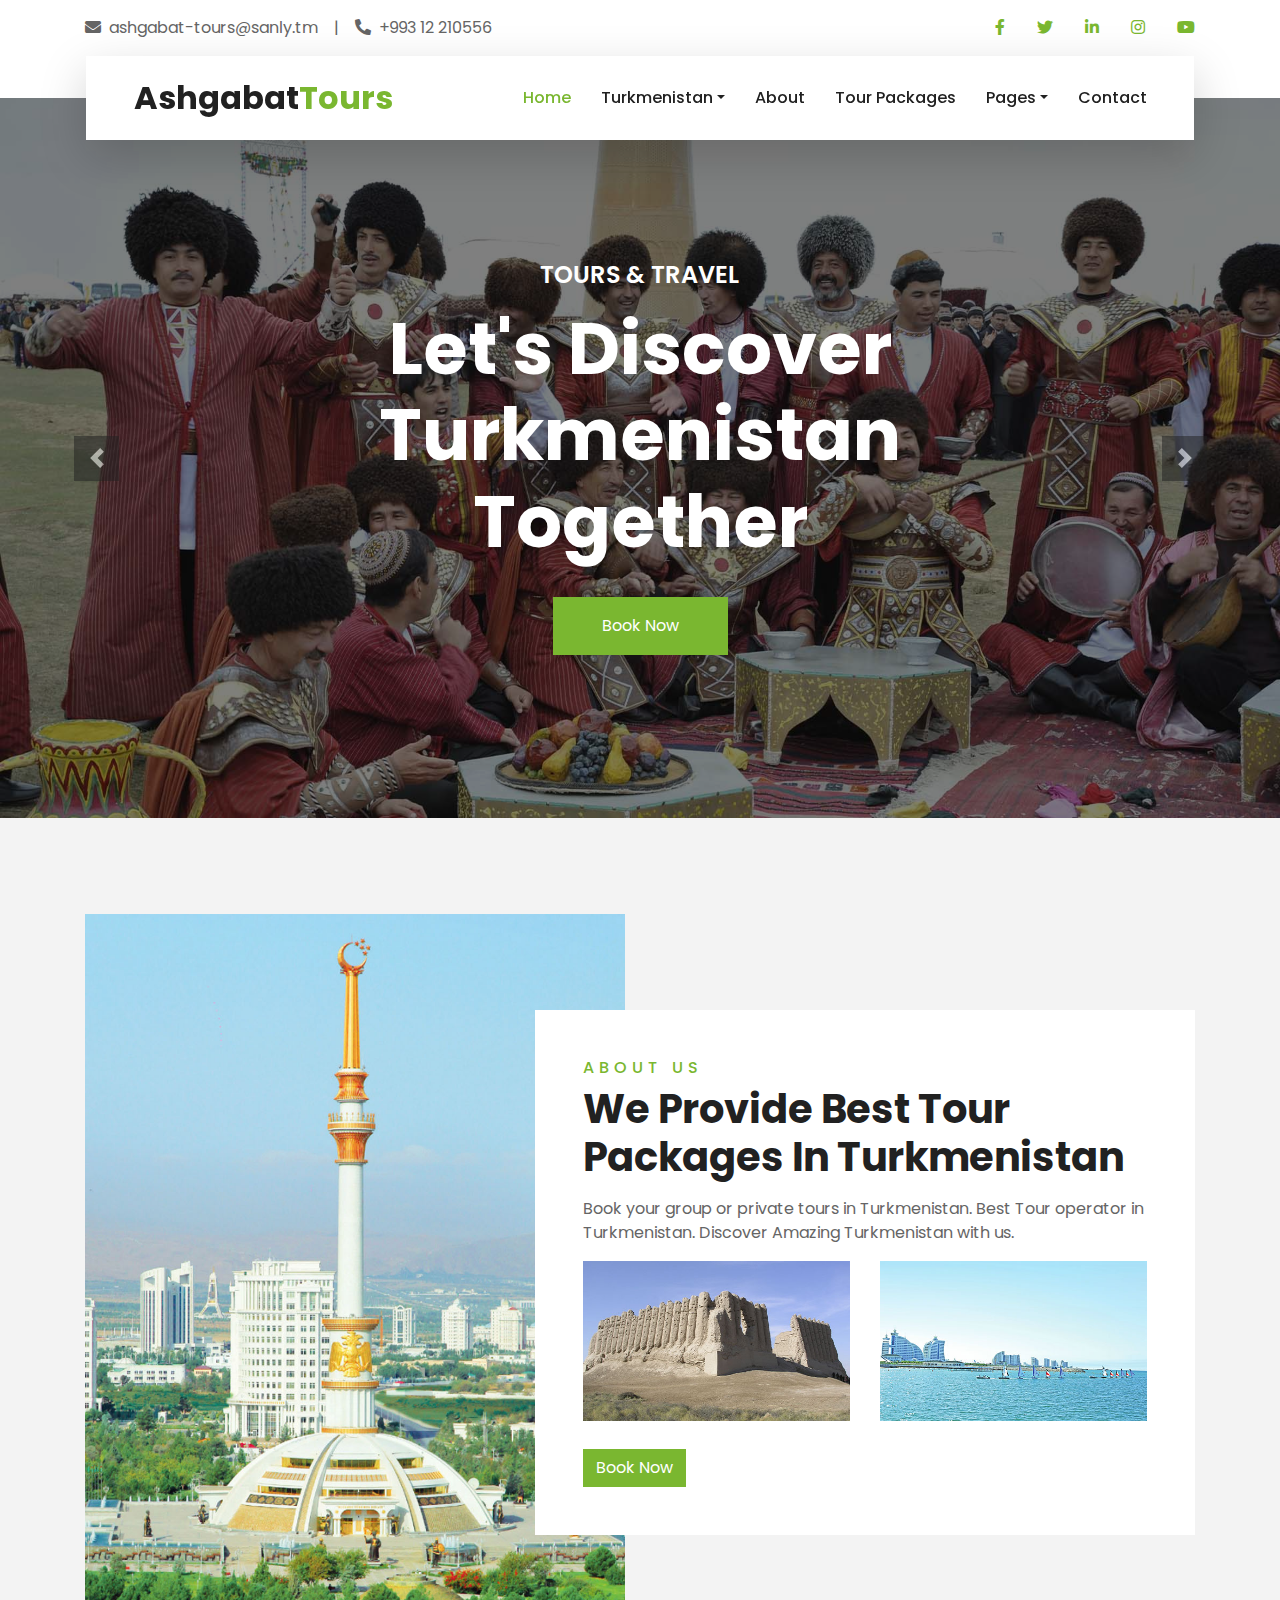
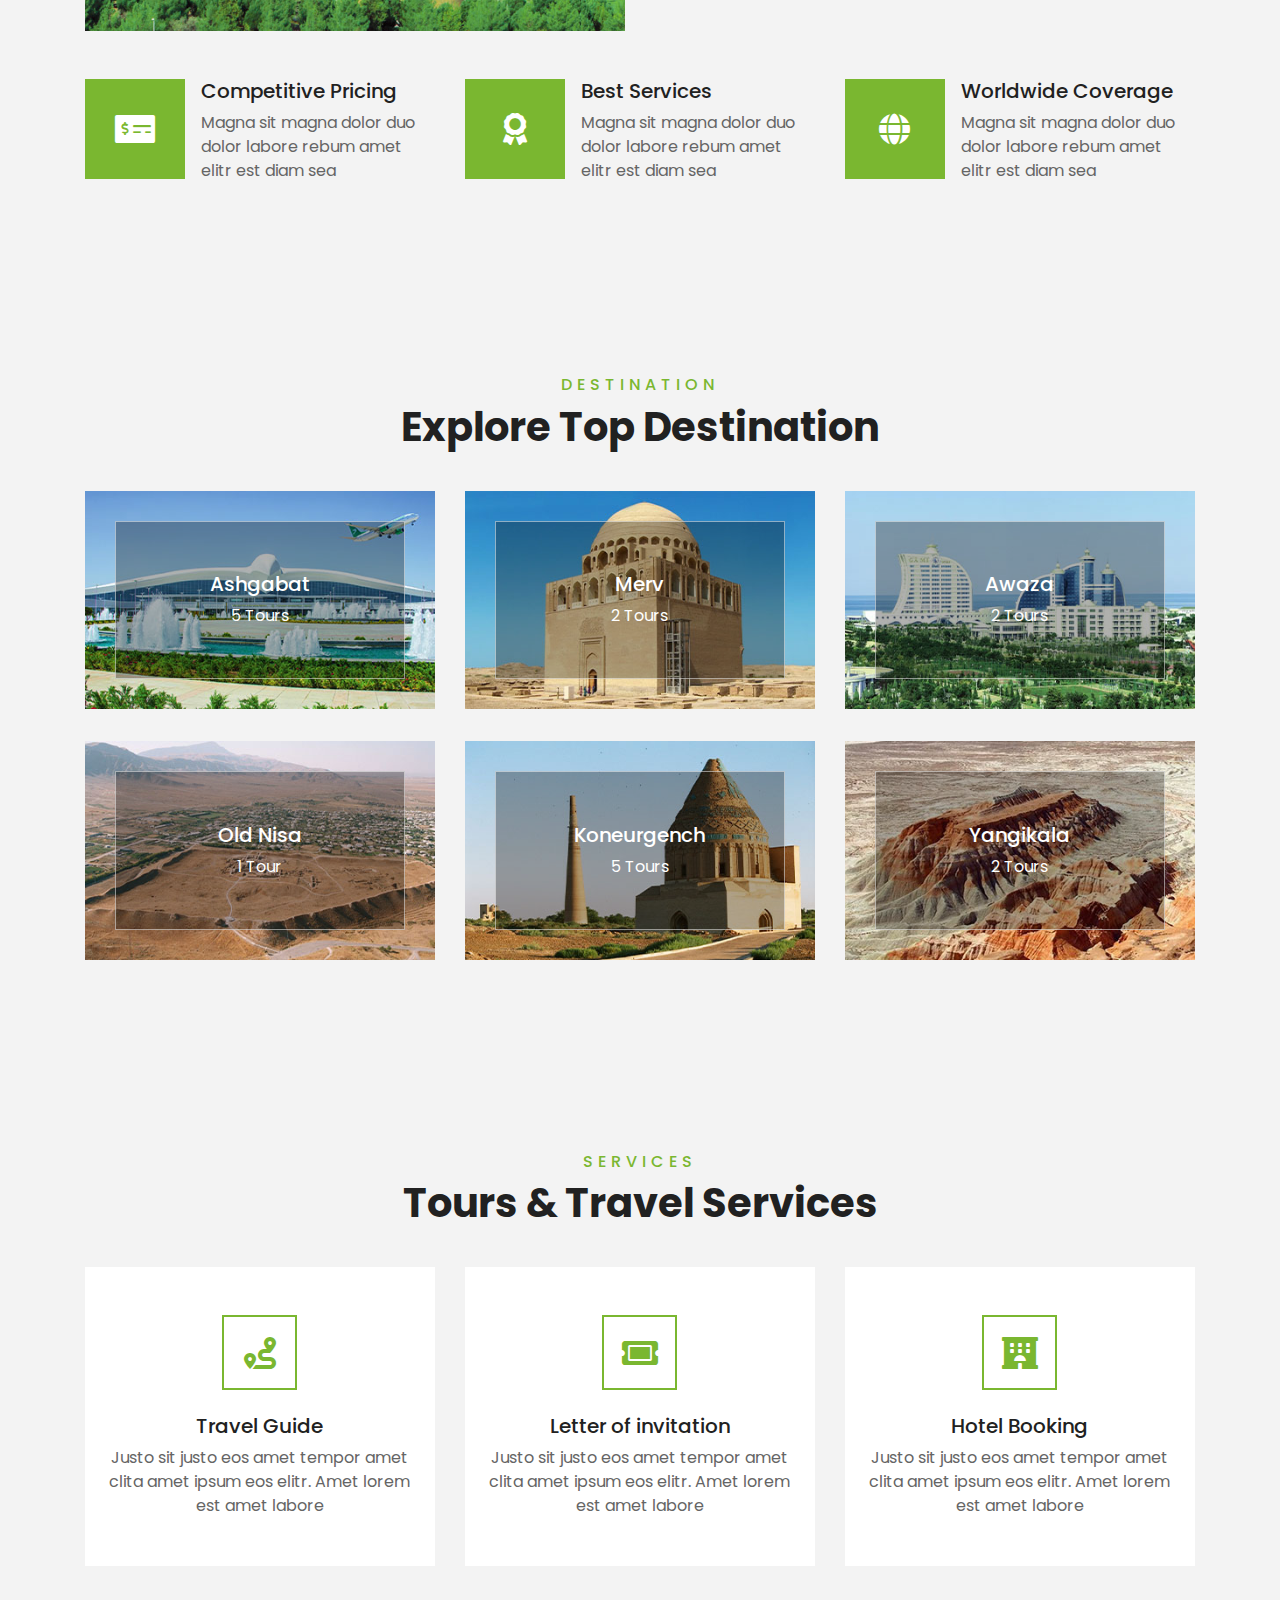
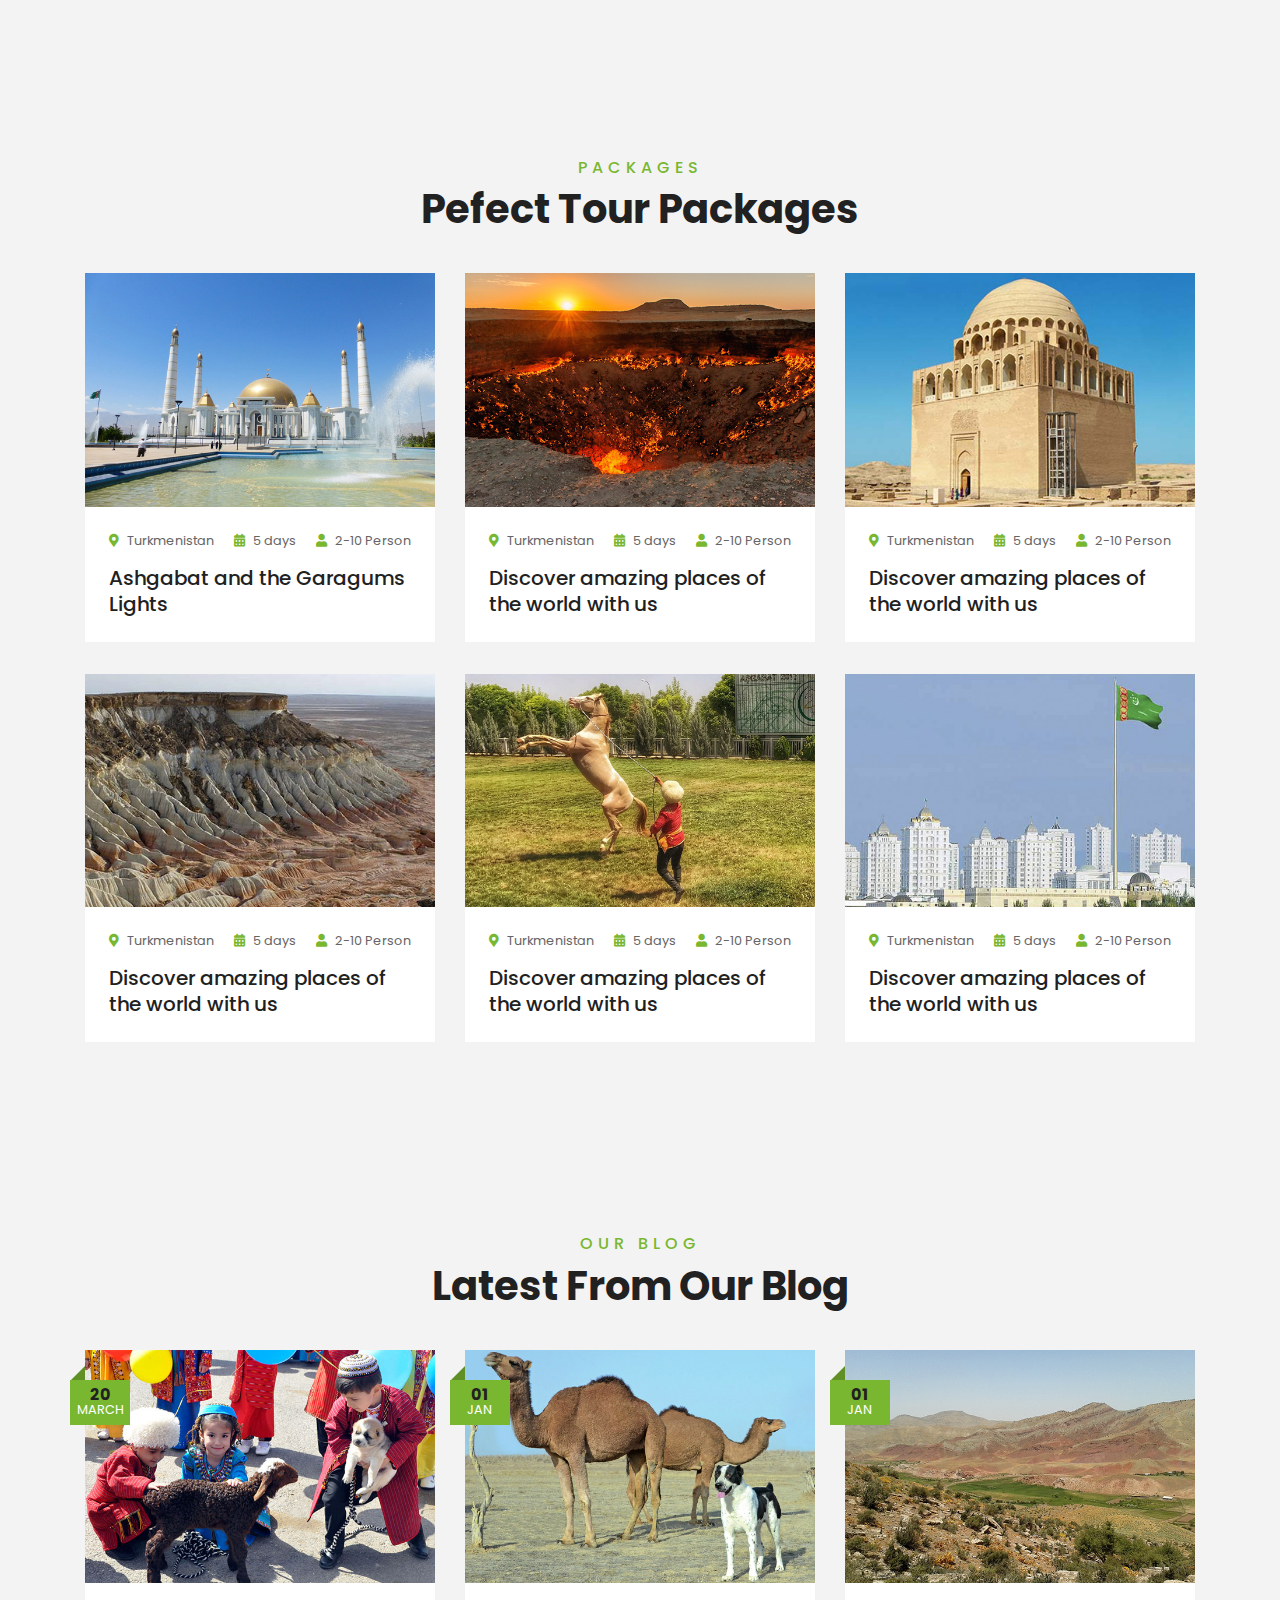
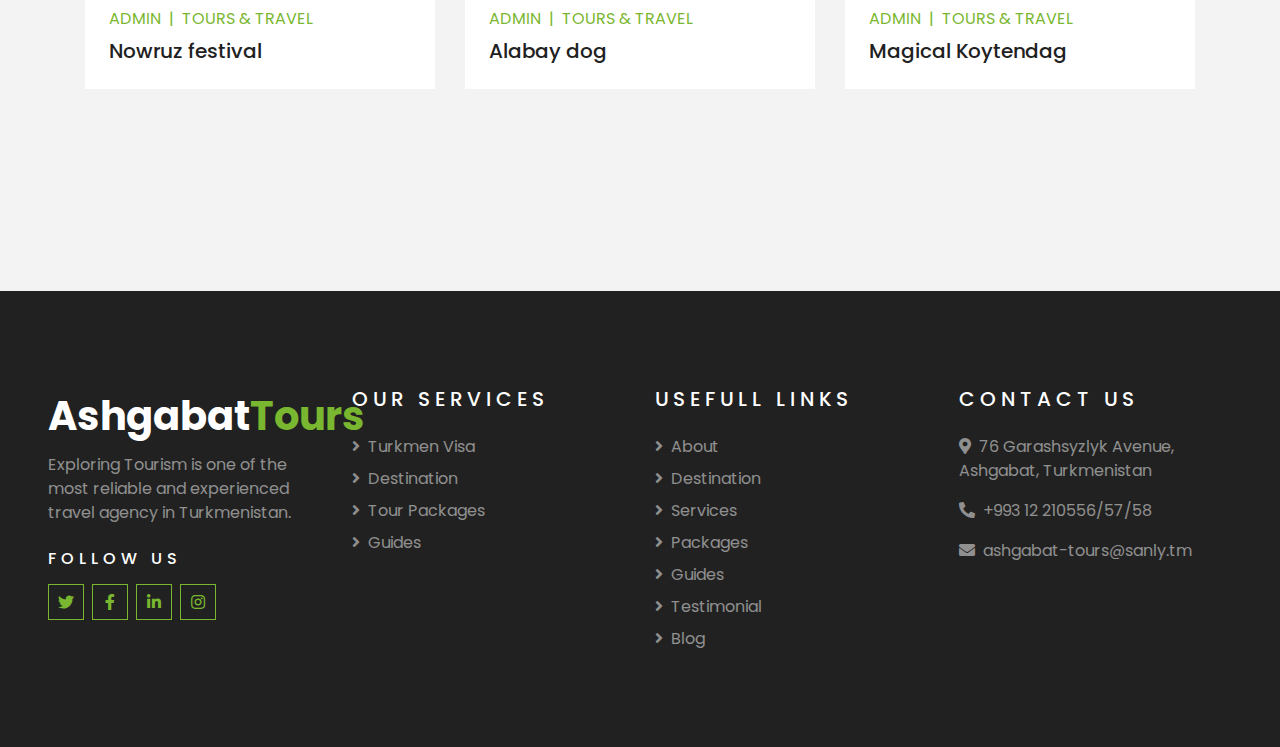
==== index.html @ bcb8ecb0 "first comment" ====
<!DOCTYPE html>
<html lang="en">

<head>
    <meta charset="utf-8">
    <title>Ashgabat Tours - Turkmenistan Tours and Travel</title>
    <meta content="width=device-width, initial-scale=1.0" name="viewport">
    <meta content="turkmenistan tours travel" name="keywords">
    <meta content="Exploring Tourism is one of the most reliable and experienced travel agency in Turkmenistan." name="description">

    <!-- Favicon -->
    <link href="img/favicon.ico" rel="icon">

    <!-- Google Web Fonts -->
    <link rel="preconnect" href="https://fonts.gstatic.com">
    <link href="https://fonts.googleapis.com/css2?family=Poppins:wght@400;500;600;700&display=swap" rel="stylesheet">

    <!-- Font Awesome -->
    <link href="https://cdnjs.cloudflare.com/ajax/libs/font-awesome/5.10.0/css/all.min.css" rel="stylesheet">

    <!-- Libraries Stylesheet -->
    <link href="lib/owlcarousel/assets/owl.carousel.min.css" rel="stylesheet">
    <link href="lib/tempusdominus/css/tempusdominus-bootstrap-4.min.css" rel="stylesheet" />

    <!-- Customized Bootstrap Stylesheet -->
    <link href="css/style.css" rel="stylesheet">
</head>

<body>
    <!-- Topbar Start -->
    <div class="container-fluid bg-light pt-3 d-none d-lg-block">
        <div class="container">
            <div class="row">
                <div class="col-lg-6 text-center text-lg-left mb-2 mb-lg-0">
                    <div class="d-inline-flex align-items-center">
                        <p><i class="fa fa-envelope mr-2"></i>ashgabat-tours@sanly.tm</p>
                        <p class="text-body px-3">|</p>
                        <p><i class="fa fa-phone-alt mr-2"></i>+993 12 210556</p>
                    </div>
                </div>
                <div class="col-lg-6 text-center text-lg-right">
                    <div class="d-inline-flex align-items-center">
                        <a class="text-primary px-3" href="">
                            <i class="fab fa-facebook-f"></i>
                        </a>
                        <a class="text-primary px-3" href="">
                            <i class="fab fa-twitter"></i>
                        </a>
                        <a class="text-primary px-3" href="">
                            <i class="fab fa-linkedin-in"></i>
                        </a>
                        <a class="text-primary px-3" href="">
                            <i class="fab fa-instagram"></i>
                        </a>
                        <a class="text-primary pl-3" href="">
                            <i class="fab fa-youtube"></i>
                        </a>
                    </div>
                </div>
            </div>
        </div>
    </div>
    <!-- Topbar End -->


    <!-- Navbar Start -->
    <div class="container-fluid position-relative nav-bar p-0">
        <div class="container-lg position-relative p-0 px-lg-3" style="z-index: 9;">
            <nav class="navbar navbar-expand-lg bg-light navbar-light shadow-lg py-3 py-lg-0 pl-3 pl-lg-5">
                <a href="" class="navbar-brand">
                    <h1 class="m-0 text-primary" style="font-size: 2rem;"><span class="text-dark">Ashgabat</span>Tours</h1>
                </a>
                <button type="button" class="navbar-toggler" data-toggle="collapse" data-target="#navbarCollapse">
                    <span class="navbar-toggler-icon"></span>
                </button>
                <div class="collapse navbar-collapse justify-content-between px-3" id="navbarCollapse">
                    <div class="navbar-nav ml-auto py-0">
                        <a href="index.html" class="nav-item nav-link active">Home</a>
                        <div class="nav-item dropdown">
                            <a href="#" class="nav-link dropdown-toggle" data-toggle="dropdown">Turkmenistan</a>
                            <div class="dropdown-menu border-0 rounded-0 m-0">
                                <a href="blog.html" class="dropdown-item">About Turkmenistan</a>
                                <a href="single.html" class="dropdown-item">Turkmen Visa</a>
                                <a href="destination.html" class="dropdown-item">Attractions of Turkmenistan</a>
                                <a href="guide.html" class="dropdown-item">Travel Guides</a>
                                <a href="testimonial.html" class="dropdown-item">Testimonial</a>
                            </div>
                        </div>
                        <a href="about.html" class="nav-item nav-link">About</a>
                        <a href="package.html" class="nav-item nav-link">Tour Packages</a>
                        <div class="nav-item dropdown">
                            <a href="#" class="nav-link dropdown-toggle" data-toggle="dropdown">Pages</a>
                            <div class="dropdown-menu border-0 rounded-0 m-0">
                                <a href="blog.html" class="dropdown-item">Blog Grid</a>
                                <a href="single.html" class="dropdown-item">Blog Detail</a>
                                <a href="destination.html" class="dropdown-item">Destination</a>
                                <a href="guide.html" class="dropdown-item">Travel Guides</a>
                                <a href="testimonial.html" class="dropdown-item">Testimonial</a>
                            </div>
                        </div>
                        <a href="contact.html" class="nav-item nav-link">Contact</a>
                    </div>
                </div>
            </nav>
        </div>
    </div>
    <!-- Navbar End -->


    <!-- Carousel Start -->
    <div class="container-fluid p-0">
        <div id="header-carousel" class="carousel slide" data-ride="carousel">
            <div class="carousel-inner">
                <div class="carousel-item active">
                    <img class="w-100" src="img/carousel-1.jpg" alt="Image">
                    <div class="carousel-caption d-flex flex-column align-items-center justify-content-center">
                        <div class="p-3" style="max-width: 900px;">
                            <h4 class="text-white text-uppercase mb-md-3">Tours & Travel</h4>
                            <h1 class="display-3 text-white mb-md-4">Let's Discover Turkmenistan Together</h1>
                            <a href="" class="btn btn-primary py-md-3 px-md-5 mt-2">Book Now</a>
                        </div>
                    </div>
                </div>
                <div class="carousel-item">
                    <img class="w-100" src="img/carousel-2.jpg" alt="Image">
                    <div class="carousel-caption d-flex flex-column align-items-center justify-content-center">
                        <div class="p-3" style="max-width: 900px;">
                            <h4 class="text-white text-uppercase mb-md-3">Tours & Travel</h4>
                            <h1 class="display-3 text-white mb-md-4">Discover Amazing Places</h1>
                            <a href="" class="btn btn-primary py-md-3 px-md-5 mt-2">Book Now</a>
                        </div>
                    </div>
                </div>
            </div>
            <a class="carousel-control-prev" href="#header-carousel" data-slide="prev">
                <div class="btn btn-dark" style="width: 45px; height: 45px;">
                    <span class="carousel-control-prev-icon mb-n2"></span>
                </div>
            </a>
            <a class="carousel-control-next" href="#header-carousel" data-slide="next">
                <div class="btn btn-dark" style="width: 45px; height: 45px;">
                    <span class="carousel-control-next-icon mb-n2"></span>
                </div>
            </a>
        </div>
    </div>
    <!-- Carousel End -->


    <!-- Booking Start -->
    <!-- <div class="container-fluid booking mt-5 pb-5">
        <div class="container pb-5">
            <div class="bg-light shadow" style="padding: 30px;">
                <div class="row align-items-center" style="min-height: 60px;">
                    <div class="col-md-10">
                        <div class="row">
                            <div class="col-md-3">
                                <div class="mb-3 mb-md-0">
                                    <select class="custom-select px-4" style="height: 47px;">
                                        <option selected>Destination</option>
                                        <option value="1">Destination 1</option>
                                        <option value="2">Destination 1</option>
                                        <option value="3">Destination 1</option>
                                    </select>
                                </div>
                            </div>
                            <div class="col-md-3">
                                <div class="mb-3 mb-md-0">
                                    <div class="date" id="date1" data-target-input="nearest">
                                        <input type="text" class="form-control p-4 datetimepicker-input" placeholder="Depart Date" data-target="#date1" data-toggle="datetimepicker" />
                                    </div>
                                </div>
                            </div>
                            <div class="col-md-3">
                                <div class="mb-3 mb-md-0">
                                    <div class="date" id="date2" data-target-input="nearest">
                                        <input type="text" class="form-control p-4 datetimepicker-input" placeholder="Return Date" data-target="#date2" data-toggle="datetimepicker" />
                                    </div>
                                </div>
                            </div>
                            <div class="col-md-3">
                                <div class="mb-3 mb-md-0">
                                    <select class="custom-select px-4" style="height: 47px;">
                                        <option selected>Duration</option>
                                        <option value="1">Duration 1</option>
                                        <option value="2">Duration 1</option>
                                        <option value="3">Duration 1</option>
                                    </select>
                                </div>
                            </div>
                        </div>
                    </div>
                    <div class="col-md-2">
                        <button class="btn btn-primary btn-block" type="submit" style="height: 47px; margin-top: -2px;">Submit</button>
                    </div>
                </div>
            </div>
        </div>
    </div> -->
    <!-- Booking End -->


    <!-- About Start -->
    <div class="container-fluid py-5">
        <div class="container pt-5">
            <div class="row">
                <div class="col-lg-6" style="min-height: 500px;">
                    <div class="position-relative h-100">
                        <img class="position-absolute w-100 h-100" src="img/about.jpg" style="object-fit: cover;">
                    </div>
                </div>
                <div class="col-lg-6 pt-5 pb-lg-5">
                    <div class="about-text bg-white p-4 p-lg-5 my-lg-5">
                        <h6 class="text-primary text-uppercase" style="letter-spacing: 5px;">About Us</h6>
                        <h1 class="mb-3">We Provide Best Tour Packages In Turkmenistan</h1>
                        <p>Book your group or private tours in Turkmenistan. Best Tour operator in Turkmenistan. Discover Amazing Turkmenistan with us. </p>
                        <div class="row mb-4">
                            <div class="col-6">
                                <img class="img-fluid" src="img/about-1.jpg" alt="">
                            </div>
                            <div class="col-6">
                                <img class="img-fluid" src="img/about-2.jpg" alt="">
                            </div>
                        </div>
                        <a href="" class="btn btn-primary mt-1">Book Now</a>
                    </div>
                </div>
            </div>
        </div>
    </div>
    <!-- About End -->


    <!-- Feature Start -->
    <div class="container-fluid pb-5">
        <div class="container pb-5">
            <div class="row">
                <div class="col-md-4">
                    <div class="d-flex mb-4 mb-lg-0">
                        <div class="d-flex flex-shrink-0 align-items-center justify-content-center bg-primary mr-3" style="height: 100px; width: 100px;">
                            <i class="fa fa-2x fa-money-check-alt text-white"></i>
                        </div>
                        <div class="d-flex flex-column">
                            <h5 class="">Competitive Pricing</h5>
                            <p class="m-0">Magna sit magna dolor duo dolor labore rebum amet elitr est diam sea</p>
                        </div>
                    </div>
                </div>
                <div class="col-md-4">
                    <div class="d-flex mb-4 mb-lg-0">
                        <div class="d-flex flex-shrink-0 align-items-center justify-content-center bg-primary mr-3" style="height: 100px; width: 100px;">
                            <i class="fa fa-2x fa-award text-white"></i>
                        </div>
                        <div class="d-flex flex-column">
                            <h5 class="">Best Services</h5>
                            <p class="m-0">Magna sit magna dolor duo dolor labore rebum amet elitr est diam sea</p>
                        </div>
                    </div>
                </div>
                <div class="col-md-4">
                    <div class="d-flex mb-4 mb-lg-0">
                        <div class="d-flex flex-shrink-0 align-items-center justify-content-center bg-primary mr-3" style="height: 100px; width: 100px;">
                            <i class="fa fa-2x fa-globe text-white"></i>
                        </div>
                        <div class="d-flex flex-column">
                            <h5 class="">Worldwide Coverage</h5>
                            <p class="m-0">Magna sit magna dolor duo dolor labore rebum amet elitr est diam sea</p>
                        </div>
                    </div>
                </div>
            </div>
        </div>
    </div>
    <!-- Feature End -->


    <!-- Destination Start -->
    <div class="container-fluid py-5">
        <div class="container pt-5 pb-3">
            <div class="text-center mb-3 pb-3">
                <h6 class="text-primary text-uppercase" style="letter-spacing: 5px;">Destination</h6>
                <h1>Explore Top Destination</h1>
            </div>
            <div class="row">
                <div class="col-lg-4 col-md-6 mb-4">
                    <div class="destination-item position-relative overflow-hidden mb-2">
                        <img class="img-fluid" src="img/destination-1.jpg" alt="">
                        <a class="destination-overlay text-white text-decoration-none" href="">
                            <h5 class="text-white">Ashgabat</h5>
                            <span>5 Tours</span>
                        </a>
                    </div>
                </div>
                <div class="col-lg-4 col-md-6 mb-4">
                    <div class="destination-item position-relative overflow-hidden mb-2">
                        <img class="img-fluid" src="img/destination-2.jpg" alt="">
                        <a class="destination-overlay text-white text-decoration-none" href="">
                            <h5 class="text-white">Merv</h5>
                            <span>2 Tours</span>
                        </a>
                    </div>
                </div>
                <div class="col-lg-4 col-md-6 mb-4">
                    <div class="destination-item position-relative overflow-hidden mb-2">
                        <img class="img-fluid" src="img/destination-3.jpg" alt="">
                        <a class="destination-overlay text-white text-decoration-none" href="">
                            <h5 class="text-white">Awaza</h5>
                            <span>2 Tours</span>
                        </a>
                    </div>
                </div>
                <div class="col-lg-4 col-md-6 mb-4">
                    <div class="destination-item position-relative overflow-hidden mb-2">
                        <img class="img-fluid" src="img/destination-4.jpg" alt="">
                        <a class="destination-overlay text-white text-decoration-none" href="">
                            <h5 class="text-white">Old Nisa</h5>
                            <span>1 Tour</span>
                        </a>
                    </div>
                </div>
                <div class="col-lg-4 col-md-6 mb-4">
                    <div class="destination-item position-relative overflow-hidden mb-2">
                        <img class="img-fluid" src="img/destination-5.jpg" alt="">
                        <a class="destination-overlay text-white text-decoration-none" href="">
                            <h5 class="text-white">Koneurgench</h5>
                            <span>5 Tours</span>
                        </a>
                    </div>
                </div>
                <div class="col-lg-4 col-md-6 mb-4">
                    <div class="destination-item position-relative overflow-hidden mb-2">
                        <img class="img-fluid" src="img/destination-6.jpg" alt="">
                        <a class="destination-overlay text-white text-decoration-none" href="">
                            <h5 class="text-white">Yangikala</h5>
                            <span>2 Tours</span>
                        </a>
                    </div>
                </div>
            </div>
        </div>
    </div>
    <!-- Destination Start -->


    <!-- Service Start -->
    <div class="container-fluid py-5">
        <div class="container pt-5 pb-3">
            <div class="text-center mb-3 pb-3">
                <h6 class="text-primary text-uppercase" style="letter-spacing: 5px;">Services</h6>
                <h1>Tours & Travel Services</h1>
            </div>
            <div class="row">
                <div class="col-lg-4 col-md-6 mb-4">
                    <div class="service-item bg-white text-center mb-2 py-5 px-4">
                        <i class="fa fa-2x fa-route mx-auto mb-4"></i>
                        <h5 class="mb-2">Travel Guide</h5>
                        <p class="m-0">Justo sit justo eos amet tempor amet clita amet ipsum eos elitr. Amet lorem est amet labore</p>
                    </div>
                </div>
                <div class="col-lg-4 col-md-6 mb-4">
                    <div class="service-item bg-white text-center mb-2 py-5 px-4">
                        <i class="fa fa-2x fa-ticket-alt mx-auto mb-4"></i>
                        <h5 class="mb-2">Letter of invitation</h5>
                        <p class="m-0">Justo sit justo eos amet tempor amet clita amet ipsum eos elitr. Amet lorem est amet labore</p>
                    </div>
                </div>
                <div class="col-lg-4 col-md-6 mb-4">
                    <div class="service-item bg-white text-center mb-2 py-5 px-4">
                        <i class="fa fa-2x fa-hotel mx-auto mb-4"></i>
                        <h5 class="mb-2">Hotel Booking</h5>
                        <p class="m-0">Justo sit justo eos amet tempor amet clita amet ipsum eos elitr. Amet lorem est amet labore</p>
                    </div>
                </div>
            </div>
        </div>
    </div>
    <!-- Service End -->


    <!-- Packages Start -->
    <div class="container-fluid py-5">
        <div class="container pt-5 pb-3">
            <div class="text-center mb-3 pb-3">
                <h6 class="text-primary text-uppercase" style="letter-spacing: 5px;">Packages</h6>
                <h1>Pefect Tour Packages</h1>
            </div>
            <div class="row">
                <div class="col-lg-4 col-md-6 mb-4">
                    <div class="package-item bg-white mb-2">
                        <img class="img-fluid" src="img/package-1.jpg" alt="">
                        <div class="p-4">
                            <div class="d-flex justify-content-between mb-3">
                                <small class="m-0"><i class="fa fa-map-marker-alt text-primary mr-2"></i>Turkmenistan</small>
                                <small class="m-0"><i class="fa fa-calendar-alt text-primary mr-2"></i>5 days</small>
                                <small class="m-0"><i class="fa fa-user text-primary mr-2"></i>2-10 Person</small>
                            </div>
                            <a class="h5 text-decoration-none" href="ashgabat-and-garagum.html">Ashgabat and the Garagums Lights</a>
                            <!-- <div class="border-top mt-4 pt-4">
                                <div class="d-flex justify-content-between">
                                    <h6 class="m-0"><i class="fa fa-star text-primary mr-2"></i>4.5 <small>(250)</small></h6>
                                    <h5 class="m-0">$350</h5>
                                </div>
                            </div> -->
                        </div>
                    </div>
                </div>
                <div class="col-lg-4 col-md-6 mb-4">
                    <div class="package-item bg-white mb-2">
                        <img class="img-fluid" src="img/package-2.jpg" alt="">
                        <div class="p-4">
                            <div class="d-flex justify-content-between mb-3">
                                <small class="m-0"><i class="fa fa-map-marker-alt text-primary mr-2"></i>Turkmenistan</small>
                                <small class="m-0"><i class="fa fa-calendar-alt text-primary mr-2"></i>5 days</small>
                                <small class="m-0"><i class="fa fa-user text-primary mr-2"></i>2-10 Person</small>
                            </div>
                            <a class="h5 text-decoration-none" href="">Discover amazing places of the world with us</a>
                            <!-- <div class="border-top mt-4 pt-4">
                                <div class="d-flex justify-content-between">
                                    <h6 class="m-0"><i class="fa fa-star text-primary mr-2"></i>4.5 <small>(250)</small></h6>
                                    <h5 class="m-0">$350</h5>
                                </div>
                            </div> -->
                        </div>
                    </div>
                </div>
                <div class="col-lg-4 col-md-6 mb-4">
                    <div class="package-item bg-white mb-2">
                        <img class="img-fluid" src="img/package-3.jpg" alt="">
                        <div class="p-4">
                            <div class="d-flex justify-content-between mb-3">
                                <small class="m-0"><i class="fa fa-map-marker-alt text-primary mr-2"></i>Turkmenistan</small>
                                <small class="m-0"><i class="fa fa-calendar-alt text-primary mr-2"></i>5 days</small>
                                <small class="m-0"><i class="fa fa-user text-primary mr-2"></i>2-10 Person</small>
                            </div>
                            <a class="h5 text-decoration-none" href="">Discover amazing places of the world with us</a>
                            <!-- <div class="border-top mt-4 pt-4">
                                <div class="d-flex justify-content-between">
                                    <h6 class="m-0"><i class="fa fa-star text-primary mr-2"></i>4.5 <small>(250)</small></h6>
                                    <h5 class="m-0">$350</h5>
                                </div>
                            </div> -->
                        </div>
                    </div>
                </div>
                <div class="col-lg-4 col-md-6 mb-4">
                    <div class="package-item bg-white mb-2">
                        <img class="img-fluid" src="img/package-4.jpg" alt="">
                        <div class="p-4">
                            <div class="d-flex justify-content-between mb-3">
                                <small class="m-0"><i class="fa fa-map-marker-alt text-primary mr-2"></i>Turkmenistan</small>
                                <small class="m-0"><i class="fa fa-calendar-alt text-primary mr-2"></i>5 days</small>
                                <small class="m-0"><i class="fa fa-user text-primary mr-2"></i>2-10 Person</small>
                            </div>
                            <a class="h5 text-decoration-none" href="">Discover amazing places of the world with us</a>
                            <!-- <div class="border-top mt-4 pt-4">
                                <div class="d-flex justify-content-between">
                                    <h6 class="m-0"><i class="fa fa-star text-primary mr-2"></i>4.5 <small>(250)</small></h6>
                                    <h5 class="m-0">$350</h5>
                                </div>
                            </div> -->
                        </div>
                    </div>
                </div>
                <div class="col-lg-4 col-md-6 mb-4">
                    <div class="package-item bg-white mb-2">
                        <img class="img-fluid" src="img/package-5.jpg" alt="">
                        <div class="p-4">
                            <div class="d-flex justify-content-between mb-3">
                                <small class="m-0"><i class="fa fa-map-marker-alt text-primary mr-2"></i>Turkmenistan</small>
                                <small class="m-0"><i class="fa fa-calendar-alt text-primary mr-2"></i>5 days</small>
                                <small class="m-0"><i class="fa fa-user text-primary mr-2"></i>2-10 Person</small>
                            </div>
                            <a class="h5 text-decoration-none" href="">Discover amazing places of the world with us</a>
                            <!-- <div class="border-top mt-4 pt-4">
                                <div class="d-flex justify-content-between">
                                    <h6 class="m-0"><i class="fa fa-star text-primary mr-2"></i>4.5 <small>(250)</small></h6>
                                    <h5 class="m-0">$350</h5>
                                </div>
                            </div> -->
                        </div>
                    </div>
                </div>
                <div class="col-lg-4 col-md-6 mb-4">
                    <div class="package-item bg-white mb-2">
                        <img class="img-fluid" src="img/package-6.jpg" alt="">
                        <div class="p-4">
                            <div class="d-flex justify-content-between mb-3">
                                <small class="m-0"><i class="fa fa-map-marker-alt text-primary mr-2"></i>Turkmenistan</small>
                                <small class="m-0"><i class="fa fa-calendar-alt text-primary mr-2"></i>5 days</small>
                                <small class="m-0"><i class="fa fa-user text-primary mr-2"></i>2-10 Person</small>
                            </div>
                            <a class="h5 text-decoration-none" href="">Discover amazing places of the world with us</a>
                            <!-- <div class="border-top mt-4 pt-4">
                                <div class="d-flex justify-content-between">
                                    <h6 class="m-0"><i class="fa fa-star text-primary mr-2"></i>4.5 <small>(250)</small></h6>
                                    <h5 class="m-0">$350</h5>
                                </div>
                            </div> -->
                        </div>
                    </div>
                </div>
            </div>
        </div>
    </div>
    <!-- Packages End -->


    <!-- Registration Start -->
    <!-- <div class="container-fluid bg-registration py-5" style="margin: 90px 0;">
        <div class="container py-5">
            <div class="row align-items-center">
                <div class="col-lg-7 mb-5 mb-lg-0">
                    <div class="mb-4">
                        <h6 class="text-primary text-uppercase" style="letter-spacing: 5px;">Mega Offer</h6>
                        <h1 class="text-white"><span class="text-primary">30% OFF</span> For Honeymoon</h1>
                    </div>
                    <p class="text-white">Invidunt lorem justo sanctus clita. Erat lorem labore ea, justo dolor lorem ipsum ut sed eos, ipsum et dolor kasd sit ea justo. Erat justo sed sed diam. Ea et erat ut sed diam sea ipsum est dolor
                    </p>
                    <ul class="list-inline text-white m-0">
                        <li class="py-2"><i class="fa fa-check text-primary mr-3"></i>Labore eos amet dolor amet diam</li>
                        <li class="py-2"><i class="fa fa-check text-primary mr-3"></i>Etsea et sit dolor amet ipsum</li>
                        <li class="py-2"><i class="fa fa-check text-primary mr-3"></i>Diam dolor diam elitripsum vero.</li>
                    </ul>
                </div>
                <div class="col-lg-5">
                    <div class="card border-0">
                        <div class="card-header bg-primary text-center p-4">
                            <h1 class="text-white m-0">Sign Up Now</h1>
                        </div>
                        <div class="card-body rounded-bottom bg-white p-5">
                            <form>
                                <div class="form-group">
                                    <input type="text" class="form-control p-4" placeholder="Your name" required="required" />
                                </div>
                                <div class="form-group">
                                    <input type="email" class="form-control p-4" placeholder="Your email" required="required" />
                                </div>
                                <div class="form-group">
                                    <select class="custom-select px-4" style="height: 47px;">
                                        <option selected>Select a destination</option>
                                        <option value="1">destination 1</option>
                                        <option value="2">destination 1</option>
                                        <option value="3">destination 1</option>
                                    </select>
                                </div>
                                <div>
                                    <button class="btn btn-primary btn-block py-3" type="submit">Sign Up Now</button>
                                </div>
                            </form>
                        </div>
                    </div>
                </div>
            </div>
        </div>
    </div> -->
    <!-- Registration End -->


    <!-- Team Start -->
    <!-- <div class="container-fluid py-5">
        <div class="container pt-5 pb-3">
            <div class="text-center mb-3 pb-3">
                <h6 class="text-primary text-uppercase" style="letter-spacing: 5px;">Guides</h6>
                <h1>Our Travel Guides</h1>
            </div>
            <div class="row">
                <div class="col-lg-3 col-md-4 col-sm-6 pb-2">
                    <div class="team-item bg-white mb-4">
                        <div class="team-img position-relative overflow-hidden">
                            <img class="img-fluid w-100" src="img/team-1.jpg" alt="">
                            <div class="team-social">
                                <a class="btn btn-outline-primary btn-square" href=""><i class="fab fa-twitter"></i></a>
                                <a class="btn btn-outline-primary btn-square" href=""><i class="fab fa-facebook-f"></i></a>
                                <a class="btn btn-outline-primary btn-square" href=""><i class="fab fa-instagram"></i></a>
                                <a class="btn btn-outline-primary btn-square" href=""><i class="fab fa-linkedin-in"></i></a>
                            </div>
                        </div>
                        <div class="text-center py-4">
                            <h5 class="text-truncate">Batyr</h5>
                            <p class="m-0">Tourist Guide</p>
                        </div>
                    </div>
                </div>
                <div class="col-lg-3 col-md-4 col-sm-6 pb-2">
                    <div class="team-item bg-white mb-4">
                        <div class="team-img position-relative overflow-hidden">
                            <img class="img-fluid w-100" src="img/team-1.jpg" alt="">
                            <div class="team-social">
                                <a class="btn btn-outline-primary btn-square" href=""><i class="fab fa-twitter"></i></a>
                                <a class="btn btn-outline-primary btn-square" href=""><i class="fab fa-facebook-f"></i></a>
                                <a class="btn btn-outline-primary btn-square" href=""><i class="fab fa-instagram"></i></a>
                                <a class="btn btn-outline-primary btn-square" href=""><i class="fab fa-linkedin-in"></i></a>
                            </div>
                        </div>
                        <div class="text-center py-4">
                            <h5 class="text-truncate">Batyr</h5>
                            <p class="m-0">Tourist Guide</p>
                        </div>
                    </div>
                </div>
                <div class="col-lg-3 col-md-4 col-sm-6 pb-2">
                    <div class="team-item bg-white mb-4">
                        <div class="team-img position-relative overflow-hidden">
                            <img class="img-fluid w-100" src="img/team-1.jpg" alt="">
                            <div class="team-social">
                                <a class="btn btn-outline-primary btn-square" href=""><i class="fab fa-twitter"></i></a>
                                <a class="btn btn-outline-primary btn-square" href=""><i class="fab fa-facebook-f"></i></a>
                                <a class="btn btn-outline-primary btn-square" href=""><i class="fab fa-instagram"></i></a>
                                <a class="btn btn-outline-primary btn-square" href=""><i class="fab fa-linkedin-in"></i></a>
                            </div>
                        </div>
                        <div class="text-center py-4">
                            <h5 class="text-truncate">Batyr</h5>
                            <p class="m-0">Tourist Guide</p>
                        </div>
                    </div>
                </div>
                <div class="col-lg-3 col-md-4 col-sm-6 pb-2">
                    <div class="team-item bg-white mb-4">
                        <div class="team-img position-relative overflow-hidden">
                            <img class="img-fluid w-100" src="img/team-1.jpg" alt="">
                            <div class="team-social">
                                <a class="btn btn-outline-primary btn-square" href=""><i class="fab fa-twitter"></i></a>
                                <a class="btn btn-outline-primary btn-square" href=""><i class="fab fa-facebook-f"></i></a>
                                <a class="btn btn-outline-primary btn-square" href=""><i class="fab fa-instagram"></i></a>
                                <a class="btn btn-outline-primary btn-square" href=""><i class="fab fa-linkedin-in"></i></a>
                            </div>
                        </div>
                        <div class="text-center py-4">
                            <h5 class="text-truncate">Batyr</h5>
                            <p class="m-0">Tourist Guide</p>
                        </div>
                    </div>
                </div>
            </div>
        </div>
    </div> -->
    <!-- Team End -->


    <!-- Testimonial Start -->
    <!-- <div class="container-fluid py-5">
        <div class="container py-5">
            <div class="text-center mb-3 pb-3">
                <h6 class="text-primary text-uppercase" style="letter-spacing: 5px;">Testimonial</h6>
                <h1>What Say Our Clients</h1>
            </div>
            <div class="owl-carousel testimonial-carousel">
                <div class="text-center pb-4">
                    <img class="img-fluid mx-auto" src="img/testimonial-1.jpg" style="width: 100px; height: 100px;">
                    <div class="testimonial-text bg-white p-4 mt-n5">
                        <p class="mt-5">Dolor et eos labore, stet justo sed est sed. Diam sed sed dolor stet amet eirmod eos labore diam
                        </p>
                        <h5 class="text-truncate">Client Name</h5>
                        <span>Profession</span>
                    </div>
                </div>
                <div class="text-center">
                    <img class="img-fluid mx-auto" src="img/testimonial-2.jpg" style="width: 100px; height: 100px;">
                    <div class="testimonial-text bg-white p-4 mt-n5">
                        <p class="mt-5">Dolor et eos labore, stet justo sed est sed. Diam sed sed dolor stet amet eirmod eos labore diam
                        </p>
                        <h5 class="text-truncate">Client Name</h5>
                        <span>Profession</span>
                    </div>
                </div>
                <div class="text-center">
                    <img class="img-fluid mx-auto" src="img/testimonial-3.jpg" style="width: 100px; height: 100px;">
                    <div class="testimonial-text bg-white p-4 mt-n5">
                        <p class="mt-5">Dolor et eos labore, stet justo sed est sed. Diam sed sed dolor stet amet eirmod eos labore diam
                        </p>
                        <h5 class="text-truncate">Client Name</h5>
                        <span>Profession</span>
                    </div>
                </div>
                <div class="text-center">
                    <img class="img-fluid mx-auto" src="img/testimonial-4.jpg" style="width: 100px; height: 100px;">
                    <div class="testimonial-text bg-white p-4 mt-n5">
                        <p class="mt-5">Dolor et eos labore, stet justo sed est sed. Diam sed sed dolor stet amet eirmod eos labore diam
                        </p>
                        <h5 class="text-truncate">Client Name</h5>
                        <span>Profession</span>
                    </div>
                </div>
            </div>
        </div>
    </div> -->
    <!-- Testimonial End -->


    <!-- Blog Start -->
    <div class="container-fluid py-5">
        <div class="container pt-5 pb-3">
            <div class="text-center mb-3 pb-3">
                <h6 class="text-primary text-uppercase" style="letter-spacing: 5px;">Our Blog</h6>
                <h1>Latest From Our Blog</h1>
            </div>
            <div class="row pb-3">
                <div class="col-lg-4 col-md-6 mb-4 pb-2">
                    <div class="blog-item">
                        <div class="position-relative">
                            <img class="img-fluid w-100" src="img/blog-1.jpg" alt="">
                            <div class="blog-date">
                                <h6 class="font-weight-bold mb-n1">20</h6>
                                <small class="text-white text-uppercase">March</small>
                            </div>
                        </div>
                        <div class="bg-white p-4">
                            <div class="d-flex mb-2">
                                <a class="text-primary text-uppercase text-decoration-none" href="">Admin</a>
                                <span class="text-primary px-2">|</span>
                                <a class="text-primary text-uppercase text-decoration-none" href="">Tours & Travel</a>
                            </div>
                            <a class="h5 m-0 text-decoration-none" href="">Nowruz festival</a>
                        </div>
                    </div>
                </div>
                <div class="col-lg-4 col-md-6 mb-4 pb-2">
                    <div class="blog-item">
                        <div class="position-relative">
                            <img class="img-fluid w-100" src="img/blog-2.jpg" alt="">
                            <div class="blog-date">
                                <h6 class="font-weight-bold mb-n1">01</h6>
                                <small class="text-white text-uppercase">Jan</small>
                            </div>
                        </div>
                        <div class="bg-white p-4">
                            <div class="d-flex mb-2">
                                <a class="text-primary text-uppercase text-decoration-none" href="">Admin</a>
                                <span class="text-primary px-2">|</span>
                                <a class="text-primary text-uppercase text-decoration-none" href="">Tours & Travel</a>
                            </div>
                            <a class="h5 m-0 text-decoration-none" href="">Alabay dog</a>
                        </div>
                    </div>
                </div>
                <div class="col-lg-4 col-md-6 mb-4 pb-2">
                    <div class="blog-item">
                        <div class="position-relative">
                            <img class="img-fluid w-100" src="img/blog-3.jpg" alt="">
                            <div class="blog-date">
                                <h6 class="font-weight-bold mb-n1">01</h6>
                                <small class="text-white text-uppercase">Jan</small>
                            </div>
                        </div>
                        <div class="bg-white p-4">
                            <div class="d-flex mb-2">
                                <a class="text-primary text-uppercase text-decoration-none" href="">Admin</a>
                                <span class="text-primary px-2">|</span>
                                <a class="text-primary text-uppercase text-decoration-none" href="">Tours & Travel</a>
                            </div>
                            <a class="h5 m-0 text-decoration-none" href="">Magical Koytendag</a>
                        </div>
                    </div>
                </div>
            </div>
        </div>
    </div>
    <!-- Blog End -->


    <!-- Footer Start -->
    <div class="container-fluid bg-dark text-white-50 py-5 px-sm-3 px-lg-5" style="margin-top: 90px;">
        <div class="row pt-5">
            <div class="col-lg-3 col-md-6 mb-5">
                <a href="" class="navbar-brand">
                    <h1 class="text-primary"><span class="text-white">Ashgabat</span>Tours</h1>
                </a>
                <p>Exploring Tourism is one of the most reliable and experienced travel agency in Turkmenistan.</p>
                <h6 class="text-white text-uppercase mt-4 mb-3" style="letter-spacing: 5px;">Follow Us</h6>
                <div class="d-flex justify-content-start">
                    <a class="btn btn-outline-primary btn-square mr-2" href="#"><i class="fab fa-twitter"></i></a>
                    <a class="btn btn-outline-primary btn-square mr-2" href="#"><i class="fab fa-facebook-f"></i></a>
                    <a class="btn btn-outline-primary btn-square mr-2" href="#"><i class="fab fa-linkedin-in"></i></a>
                    <a class="btn btn-outline-primary btn-square" href="#"><i class="fab fa-instagram"></i></a>
                </div>
            </div>
            <div class="col-lg-3 col-md-6 mb-5">
                <h5 class="text-white text-uppercase mb-4" style="letter-spacing: 5px;">Our Services</h5>
                <div class="d-flex flex-column justify-content-start">
                    <a class="text-white-50 mb-2" href="#"><i class="fa fa-angle-right mr-2"></i>Turkmen Visa</a>
                    <a class="text-white-50 mb-2" href="#"><i class="fa fa-angle-right mr-2"></i>Destination</a>
                    <a class="text-white-50 mb-2" href="#"><i class="fa fa-angle-right mr-2"></i>Tour Packages</a>
                    <a class="text-white-50 mb-2" href="#"><i class="fa fa-angle-right mr-2"></i>Guides</a>
                </div>
            </div>
            <div class="col-lg-3 col-md-6 mb-5">
                <h5 class="text-white text-uppercase mb-4" style="letter-spacing: 5px;">Usefull Links</h5>
                <div class="d-flex flex-column justify-content-start">
                    <a class="text-white-50 mb-2" href="#"><i class="fa fa-angle-right mr-2"></i>About</a>
                    <a class="text-white-50 mb-2" href="#"><i class="fa fa-angle-right mr-2"></i>Destination</a>
                    <a class="text-white-50 mb-2" href="#"><i class="fa fa-angle-right mr-2"></i>Services</a>
                    <a class="text-white-50 mb-2" href="#"><i class="fa fa-angle-right mr-2"></i>Packages</a>
                    <a class="text-white-50 mb-2" href="#"><i class="fa fa-angle-right mr-2"></i>Guides</a>
                    <a class="text-white-50 mb-2" href="#"><i class="fa fa-angle-right mr-2"></i>Testimonial</a>
                    <a class="text-white-50" href="#"><i class="fa fa-angle-right mr-2"></i>Blog</a>
                </div>
            </div>
            <div class="col-lg-3 col-md-6 mb-5">
                <h5 class="text-white text-uppercase mb-4" style="letter-spacing: 5px;">Contact Us</h5>
                <p><i class="fa fa-map-marker-alt mr-2"></i>76 Garashsyzlyk Avenue, <br> Ashgabat, Turkmenistan </p>
                <p><i class="fa fa-phone-alt mr-2"></i>+993 12 210556/57/58</p>
                <p><i class="fa fa-envelope mr-2"></i>ashgabat-tours@sanly.tm</p>
                <!-- <h6 class="text-white text-uppercase mt-4 mb-3" style="letter-spacing: 5px;">Newsletter</h6>
                <div class="w-100">
                    <div class="input-group">
                        <input type="text" class="form-control border-light" style="padding: 25px;" placeholder="Your Email">
                        <div class="input-group-append">
                            <button class="btn btn-primary px-3">Sign Up</button>
                        </div>
                    </div>
                </div> -->
            </div>
        </div>
    </div>
    <!-- Footer End -->


    <!-- Back to Top -->
    <a href="#" class="btn btn-lg btn-primary btn-lg-square back-to-top"><i class="fa fa-angle-double-up"></i></a>


    <!-- JavaScript Libraries -->
    <script src="https://code.jquery.com/jquery-3.4.1.min.js"></script>
    <script src="https://stackpath.bootstrapcdn.com/bootstrap/4.4.1/js/bootstrap.bundle.min.js"></script>
    <script src="lib/easing/easing.min.js"></script>
    <script src="lib/owlcarousel/owl.carousel.min.js"></script>
    <script src="lib/tempusdominus/js/moment.min.js"></script>
    <script src="lib/tempusdominus/js/moment-timezone.min.js"></script>
    <script src="lib/tempusdominus/js/tempusdominus-bootstrap-4.min.js"></script>

    <!-- Contact Javascript File -->
    <script src="mail/jqBootstrapValidation.min.js"></script>
    <script src="mail/contact.js"></script>

    <!-- Template Javascript -->
    <script src="js/main.js"></script>
</body>

</html>
---- css/style.css ----
/******* Bootstrap Theming ********/


/*!
 * Bootstrap v4.5.3 (https://getbootstrap.com/)
 * Copyright 2011-2020 The Bootstrap Authors
 * Copyright 2011-2020 Twitter, Inc.
 * Licensed under MIT (https://github.com/twbs/bootstrap/blob/main/LICENSE)
 */

:root {
    --blue: #007bff;
    --indigo: #6610f2;
    --purple: #6f42c1;
    --pink: #e83e8c;
    --red: #dc3545;
    --orange: #fd7e14;
    --yellow: #ffc107;
    --green: #28a745;
    --teal: #20c997;
    --cyan: #17a2b8;
    --white: #fff;
    --gray: #6c757d;
    --gray-dark: #343a40;
    --primary: #7AB730;
    --secondary: #f4faec;
    --success: #28a745;
    --info: #17a2b8;
    --warning: #ffc107;
    --danger: #dc3545;
    --light: #FFFFFF;
    --dark: #212121;
    --breakpoint-xs: 0;
    --breakpoint-sm: 576px;
    --breakpoint-md: 768px;
    --breakpoint-lg: 992px;
    --breakpoint-xl: 1200px;
    --font-family-sans-serif: "Poppins", sans-serif;
    --font-family-monospace: SFMono-Regular, Menlo, Monaco, Consolas, "Liberation Mono", "Courier New", monospace;
}

*,
*::before,
*::after {
    box-sizing: border-box;
}

html {
    font-family: sans-serif;
    line-height: 1.15;
    -webkit-text-size-adjust: 100%;
    -webkit-tap-highlight-color: rgba(0, 0, 0, 0);
}

article,
aside,
figcaption,
figure,
footer,
header,
hgroup,
main,
nav,
section {
    display: block;
}

body {
    margin: 0;
    font-family: "Poppins", sans-serif;
    font-size: 1rem;
    font-weight: 400;
    line-height: 1.5;
    color: #656565;
    text-align: left;
    background-color: #F3F3F3;
}

[tabindex="-1"]:focus:not(:focus-visible) {
    outline: 0 !important;
}

hr {
    box-sizing: content-box;
    height: 0;
    overflow: visible;
}

h1,
h2,
h3,
h4,
h5,
h6 {
    margin-top: 0;
    margin-bottom: 0.5rem;
}

p {
    margin-top: 0;
    margin-bottom: 1rem;
}

abbr[title],
abbr[data-original-title] {
    text-decoration: underline;
    text-decoration: underline dotted;
    cursor: help;
    border-bottom: 0;
    text-decoration-skip-ink: none;
}

address {
    margin-bottom: 1rem;
    font-style: normal;
    line-height: inherit;
}

ol,
ul,
dl {
    margin-top: 0;
    margin-bottom: 1rem;
}

ol ol,
ul ul,
ol ul,
ul ol {
    margin-bottom: 0;
}

dt {
    font-weight: 700;
}

dd {
    margin-bottom: .5rem;
    margin-left: 0;
}

blockquote {
    margin: 0 0 1rem;
}

b,
strong {
    font-weight: bolder;
}

small {
    font-size: 80%;
}

sub,
sup {
    position: relative;
    font-size: 75%;
    line-height: 0;
    vertical-align: baseline;
}

sub {
    bottom: -.25em;
}

sup {
    top: -.5em;
}

a {
    color: #7AB730;
    text-decoration: none;
    background-color: transparent;
}

a:hover {
    color: #527a20;
    text-decoration: underline;
}

a:not([href]):not([class]) {
    color: inherit;
    text-decoration: none;
}

a:not([href]):not([class]):hover {
    color: inherit;
    text-decoration: none;
}

pre,
code,
kbd,
samp {
    font-family: SFMono-Regular, Menlo, Monaco, Consolas, "Liberation Mono", "Courier New", monospace;
    font-size: 1em;
}

pre {
    margin-top: 0;
    margin-bottom: 1rem;
    overflow: auto;
    -ms-overflow-style: scrollbar;
}

figure {
    margin: 0 0 1rem;
}

img {
    vertical-align: middle;
    border-style: none;
}

svg {
    overflow: hidden;
    vertical-align: middle;
}

table {
    border-collapse: collapse;
}

caption {
    padding-top: 0.75rem;
    padding-bottom: 0.75rem;
    color: #6c757d;
    text-align: left;
    caption-side: bottom;
}

th {
    text-align: inherit;
    text-align: -webkit-match-parent;
}

label {
    display: inline-block;
    margin-bottom: 0.5rem;
}

button {
    border-radius: 0;
}

button:focus {
    outline: 1px dotted;
    outline: 5px auto -webkit-focus-ring-color;
}

input,
button,
select,
optgroup,
textarea {
    margin: 0;
    font-family: inherit;
    font-size: inherit;
    line-height: inherit;
}

button,
input {
    overflow: visible;
}

button,
select {
    text-transform: none;
}

[role="button"] {
    cursor: pointer;
}

select {
    word-wrap: normal;
}

button,
[type="button"],
[type="reset"],
[type="submit"] {
    -webkit-appearance: button;
}

button:not(:disabled),
[type="button"]:not(:disabled),
[type="reset"]:not(:disabled),
[type="submit"]:not(:disabled) {
    cursor: pointer;
}

button::-moz-focus-inner,
[type="button"]::-moz-focus-inner,
[type="reset"]::-moz-focus-inner,
[type="submit"]::-moz-focus-inner {
    padding: 0;
    border-style: none;
}

input[type="radio"],
input[type="checkbox"] {
    box-sizing: border-box;
    padding: 0;
}

textarea {
    overflow: auto;
    resize: vertical;
}

fieldset {
    min-width: 0;
    padding: 0;
    margin: 0;
    border: 0;
}

legend {
    display: block;
    width: 100%;
    max-width: 100%;
    padding: 0;
    margin-bottom: .5rem;
    font-size: 1.5rem;
    line-height: inherit;
    color: inherit;
    white-space: normal;
}

@media (max-width: 1200px) {
    legend {
        font-size: calc(1.275rem + 0.3vw);
    }
}

progress {
    vertical-align: baseline;
}

[type="number"]::-webkit-inner-spin-button,
[type="number"]::-webkit-outer-spin-button {
    height: auto;
}

[type="search"] {
    outline-offset: -2px;
    -webkit-appearance: none;
}

[type="search"]::-webkit-search-decoration {
    -webkit-appearance: none;
}

::-webkit-file-upload-button {
    font: inherit;
    -webkit-appearance: button;
}

output {
    display: inline-block;
}

summary {
    display: list-item;
    cursor: pointer;
}

template {
    display: none;
}

[hidden] {
    display: none !important;
}

h1,
h2,
h3,
h4,
h5,
h6,
.h1,
.h2,
.h3,
.h4,
.h5,
.h6 {
    margin-bottom: 0.5rem;
    font-weight: 500;
    line-height: 1.2;
    color: #212121;
}

h1,
.h1 {
    font-size: 2.5rem;
}

@media (max-width: 1200px) {
    h1,
    .h1 {
        font-size: calc(1.375rem + 1.5vw);
    }
}

h2,
.h2 {
    font-size: 2rem;
}

@media (max-width: 1200px) {
    h2,
    .h2 {
        font-size: calc(1.325rem + 0.9vw);
    }
}

h3,
.h3 {
    font-size: 1.75rem;
}

@media (max-width: 1200px) {
    h3,
    .h3 {
        font-size: calc(1.3rem + 0.6vw);
    }
}

h4,
.h4 {
    font-size: 1.5rem;
}

@media (max-width: 1200px) {
    h4,
    .h4 {
        font-size: calc(1.275rem + 0.3vw);
    }
}

h5,
.h5 {
    font-size: 1.25rem;
}

h6,
.h6 {
    font-size: 1rem;
}

.lead {
    font-size: 1.25rem;
    font-weight: 300;
}

.display-1 {
    font-size: 6rem;
    font-weight: 300;
    line-height: 1.2;
}

@media (max-width: 1200px) {
    .display-1 {
        font-size: calc(1.725rem + 5.7vw);
    }
}

.display-2 {
    font-size: 5.5rem;
    font-weight: 300;
    line-height: 1.2;
}

@media (max-width: 1200px) {
    .display-2 {
        font-size: calc(1.675rem + 5.1vw);
    }
}

.display-3 {
    font-size: 4.5rem;
    font-weight: 300;
    line-height: 1.2;
}

@media (max-width: 1200px) {
    .display-3 {
        font-size: calc(1.575rem + 3.9vw);
    }
}

.display-4 {
    font-size: 3.5rem;
    font-weight: 300;
    line-height: 1.2;
}

@media (max-width: 1200px) {
    .display-4 {
        font-size: calc(1.475rem + 2.7vw);
    }
}

hr {
    margin-top: 1rem;
    margin-bottom: 1rem;
    border: 0;
    border-top: 1px solid rgba(0, 0, 0, 0.1);
}

small,
.small {
    font-size: 80%;
    font-weight: 400;
}

mark,
.mark {
    padding: 0.2em;
    background-color: #fcf8e3;
}

.list-unstyled {
    padding-left: 0;
    list-style: none;
}

.list-inline {
    padding-left: 0;
    list-style: none;
}

.list-inline-item {
    display: inline-block;
}

.list-inline-item:not(:last-child) {
    margin-right: 0.5rem;
}

.initialism {
    font-size: 90%;
    text-transform: uppercase;
}

.blockquote {
    margin-bottom: 1rem;
    font-size: 1.25rem;
}

.blockquote-footer {
    display: block;
    font-size: 80%;
    color: #6c757d;
}

.blockquote-footer::before {
    content: "\2014\00A0";
}

.img-fluid {
    max-width: 100%;
    height: auto;
}

.img-thumbnail {
    padding: 0.25rem;
    background-color: #F3F3F3;
    border: 1px solid #dee2e6;
    max-width: 100%;
    height: auto;
}

.figure {
    display: inline-block;
}

.figure-img {
    margin-bottom: 0.5rem;
    line-height: 1;
}

.figure-caption {
    font-size: 90%;
    color: #6c757d;
}

code {
    font-size: 87.5%;
    color: #e83e8c;
    word-wrap: break-word;
}

a>code {
    color: inherit;
}

kbd {
    padding: 0.2rem 0.4rem;
    font-size: 87.5%;
    color: #fff;
    background-color: #212529;
}

kbd kbd {
    padding: 0;
    font-size: 100%;
    font-weight: 700;
}

pre {
    display: block;
    font-size: 87.5%;
    color: #212529;
}

pre code {
    font-size: inherit;
    color: inherit;
    word-break: normal;
}

.pre-scrollable {
    max-height: 340px;
    overflow-y: scroll;
}

.container,
.container-fluid,
.container-sm,
.container-md,
.container-lg,
.container-xl {
    width: 100%;
    padding-right: 15px;
    padding-left: 15px;
    margin-right: auto;
    margin-left: auto;
}

@media (min-width: 576px) {
    .container,
    .container-sm {
        max-width: 540px;
    }
}

@media (min-width: 768px) {
    .container,
    .container-sm,
    .container-md {
        max-width: 720px;
    }
}

@media (min-width: 992px) {
    .container,
    .container-sm,
    .container-md,
    .container-lg {
        max-width: 960px;
    }
}

@media (min-width: 1200px) {
    .container,
    .container-sm,
    .container-md,
    .container-lg,
    .container-xl {
        max-width: 1140px;
    }
}

.row {
    display: flex;
    flex-wrap: wrap;
    margin-right: -15px;
    margin-left: -15px;
}

.no-gutters {
    margin-right: 0;
    margin-left: 0;
}

.no-gutters>.col,
.no-gutters>[class*="col-"] {
    padding-right: 0;
    padding-left: 0;
}

.col-1,
.col-2,
.col-3,
.col-4,
.col-5,
.col-6,
.col-7,
.col-8,
.col-9,
.col-10,
.col-11,
.col-12,
.col,
.col-auto,
.col-sm-1,
.col-sm-2,
.col-sm-3,
.col-sm-4,
.col-sm-5,
.col-sm-6,
.col-sm-7,
.col-sm-8,
.col-sm-9,
.col-sm-10,
.col-sm-11,
.col-sm-12,
.col-sm,
.col-sm-auto,
.col-md-1,
.col-md-2,
.col-md-3,
.col-md-4,
.col-md-5,
.col-md-6,
.col-md-7,
.col-md-8,
.col-md-9,
.col-md-10,
.col-md-11,
.col-md-12,
.col-md,
.col-md-auto,
.col-lg-1,
.col-lg-2,
.col-lg-3,
.col-lg-4,
.col-lg-5,
.col-lg-6,
.col-lg-7,
.col-lg-8,
.col-lg-9,
.col-lg-10,
.col-lg-11,
.col-lg-12,
.col-lg,
.col-lg-auto,
.col-xl-1,
.col-xl-2,
.col-xl-3,
.col-xl-4,
.col-xl-5,
.col-xl-6,
.col-xl-7,
.col-xl-8,
.col-xl-9,
.col-xl-10,
.col-xl-11,
.col-xl-12,
.col-xl,
.col-xl-auto {
    position: relative;
    width: 100%;
    padding-right: 15px;
    padding-left: 15px;
}

.col {
    flex-basis: 0;
    flex-grow: 1;
    max-width: 100%;
}

.row-cols-1>* {
    flex: 0 0 100%;
    max-width: 100%;
}

.row-cols-2>* {
    flex: 0 0 50%;
    max-width: 50%;
}

.row-cols-3>* {
    flex: 0 0 33.33333%;
    max-width: 33.33333%;
}

.row-cols-4>* {
    flex: 0 0 25%;
    max-width: 25%;
}

.row-cols-5>* {
    flex: 0 0 20%;
    max-width: 20%;
}

.row-cols-6>* {
    flex: 0 0 16.66667%;
    max-width: 16.66667%;
}

.col-auto {
    flex: 0 0 auto;
    width: auto;
    max-width: 100%;
}

.col-1 {
    flex: 0 0 8.33333%;
    max-width: 8.33333%;
}

.col-2 {
    flex: 0 0 16.66667%;
    max-width: 16.66667%;
}

.col-3 {
    flex: 0 0 25%;
    max-width: 25%;
}

.col-4 {
    flex: 0 0 33.33333%;
    max-width: 33.33333%;
}

.col-5 {
    flex: 0 0 41.66667%;
    max-width: 41.66667%;
}

.col-6 {
    flex: 0 0 50%;
    max-width: 50%;
}

.col-7 {
    flex: 0 0 58.33333%;
    max-width: 58.33333%;
}

.col-8 {
    flex: 0 0 66.66667%;
    max-width: 66.66667%;
}

.col-9 {
    flex: 0 0 75%;
    max-width: 75%;
}

.col-10 {
    flex: 0 0 83.33333%;
    max-width: 83.33333%;
}

.col-11 {
    flex: 0 0 91.66667%;
    max-width: 91.66667%;
}

.col-12 {
    flex: 0 0 100%;
    max-width: 100%;
}

.order-first {
    order: -1;
}

.order-last {
    order: 13;
}

.order-0 {
    order: 0;
}

.order-1 {
    order: 1;
}

.order-2 {
    order: 2;
}

.order-3 {
    order: 3;
}

.order-4 {
    order: 4;
}

.order-5 {
    order: 5;
}

.order-6 {
    order: 6;
}

.order-7 {
    order: 7;
}

.order-8 {
    order: 8;
}

.order-9 {
    order: 9;
}

.order-10 {
    order: 10;
}

.order-11 {
    order: 11;
}

.order-12 {
    order: 12;
}

.offset-1 {
    margin-left: 8.33333%;
}

.offset-2 {
    margin-left: 16.66667%;
}

.offset-3 {
    margin-left: 25%;
}

.offset-4 {
    margin-left: 33.33333%;
}

.offset-5 {
    margin-left: 41.66667%;
}

.offset-6 {
    margin-left: 50%;
}

.offset-7 {
    margin-left: 58.33333%;
}

.offset-8 {
    margin-left: 66.66667%;
}

.offset-9 {
    margin-left: 75%;
}

.offset-10 {
    margin-left: 83.33333%;
}

.offset-11 {
    margin-left: 91.66667%;
}

@media (min-width: 576px) {
    .col-sm {
        flex-basis: 0;
        flex-grow: 1;
        max-width: 100%;
    }
    .row-cols-sm-1>* {
        flex: 0 0 100%;
        max-width: 100%;
    }
    .row-cols-sm-2>* {
        flex: 0 0 50%;
        max-width: 50%;
    }
    .row-cols-sm-3>* {
        flex: 0 0 33.33333%;
        max-width: 33.33333%;
    }
    .row-cols-sm-4>* {
        flex: 0 0 25%;
        max-width: 25%;
    }
    .row-cols-sm-5>* {
        flex: 0 0 20%;
        max-width: 20%;
    }
    .row-cols-sm-6>* {
        flex: 0 0 16.66667%;
        max-width: 16.66667%;
    }
    .col-sm-auto {
        flex: 0 0 auto;
        width: auto;
        max-width: 100%;
    }
    .col-sm-1 {
        flex: 0 0 8.33333%;
        max-width: 8.33333%;
    }
    .col-sm-2 {
        flex: 0 0 16.66667%;
        max-width: 16.66667%;
    }
    .col-sm-3 {
        flex: 0 0 25%;
        max-width: 25%;
    }
    .col-sm-4 {
        flex: 0 0 33.33333%;
        max-width: 33.33333%;
    }
    .col-sm-5 {
        flex: 0 0 41.66667%;
        max-width: 41.66667%;
    }
    .col-sm-6 {
        flex: 0 0 50%;
        max-width: 50%;
    }
    .col-sm-7 {
        flex: 0 0 58.33333%;
        max-width: 58.33333%;
    }
    .col-sm-8 {
        flex: 0 0 66.66667%;
        max-width: 66.66667%;
    }
    .col-sm-9 {
        flex: 0 0 75%;
        max-width: 75%;
    }
    .col-sm-10 {
        flex: 0 0 83.33333%;
        max-width: 83.33333%;
    }
    .col-sm-11 {
        flex: 0 0 91.66667%;
        max-width: 91.66667%;
    }
    .col-sm-12 {
        flex: 0 0 100%;
        max-width: 100%;
    }
    .order-sm-first {
        order: -1;
    }
    .order-sm-last {
        order: 13;
    }
    .order-sm-0 {
        order: 0;
    }
    .order-sm-1 {
        order: 1;
    }
    .order-sm-2 {
        order: 2;
    }
    .order-sm-3 {
        order: 3;
    }
    .order-sm-4 {
        order: 4;
    }
    .order-sm-5 {
        order: 5;
    }
    .order-sm-6 {
        order: 6;
    }
    .order-sm-7 {
        order: 7;
    }
    .order-sm-8 {
        order: 8;
    }
    .order-sm-9 {
        order: 9;
    }
    .order-sm-10 {
        order: 10;
    }
    .order-sm-11 {
        order: 11;
    }
    .order-sm-12 {
        order: 12;
    }
    .offset-sm-0 {
        margin-left: 0;
    }
    .offset-sm-1 {
        margin-left: 8.33333%;
    }
    .offset-sm-2 {
        margin-left: 16.66667%;
    }
    .offset-sm-3 {
        margin-left: 25%;
    }
    .offset-sm-4 {
        margin-left: 33.33333%;
    }
    .offset-sm-5 {
        margin-left: 41.66667%;
    }
    .offset-sm-6 {
        margin-left: 50%;
    }
    .offset-sm-7 {
        margin-left: 58.33333%;
    }
    .offset-sm-8 {
        margin-left: 66.66667%;
    }
    .offset-sm-9 {
        margin-left: 75%;
    }
    .offset-sm-10 {
        margin-left: 83.33333%;
    }
    .offset-sm-11 {
        margin-left: 91.66667%;
    }
}

@media (min-width: 768px) {
    .col-md {
        flex-basis: 0;
        flex-grow: 1;
        max-width: 100%;
    }
    .row-cols-md-1>* {
        flex: 0 0 100%;
        max-width: 100%;
    }
    .row-cols-md-2>* {
        flex: 0 0 50%;
        max-width: 50%;
    }
    .row-cols-md-3>* {
        flex: 0 0 33.33333%;
        max-width: 33.33333%;
    }
    .row-cols-md-4>* {
        flex: 0 0 25%;
        max-width: 25%;
    }
    .row-cols-md-5>* {
        flex: 0 0 20%;
        max-width: 20%;
    }
    .row-cols-md-6>* {
        flex: 0 0 16.66667%;
        max-width: 16.66667%;
    }
    .col-md-auto {
        flex: 0 0 auto;
        width: auto;
        max-width: 100%;
    }
    .col-md-1 {
        flex: 0 0 8.33333%;
        max-width: 8.33333%;
    }
    .col-md-2 {
        flex: 0 0 16.66667%;
        max-width: 16.66667%;
    }
    .col-md-3 {
        flex: 0 0 25%;
        max-width: 25%;
    }
    .col-md-4 {
        flex: 0 0 33.33333%;
        max-width: 33.33333%;
    }
    .col-md-5 {
        flex: 0 0 41.66667%;
        max-width: 41.66667%;
    }
    .col-md-6 {
        flex: 0 0 50%;
        max-width: 50%;
    }
    .col-md-7 {
        flex: 0 0 58.33333%;
        max-width: 58.33333%;
    }
    .col-md-8 {
        flex: 0 0 66.66667%;
        max-width: 66.66667%;
    }
    .col-md-9 {
        flex: 0 0 75%;
        max-width: 75%;
    }
    .col-md-10 {
        flex: 0 0 83.33333%;
        max-width: 83.33333%;
    }
    .col-md-11 {
        flex: 0 0 91.66667%;
        max-width: 91.66667%;
    }
    .col-md-12 {
        flex: 0 0 100%;
        max-width: 100%;
    }
    .order-md-first {
        order: -1;
    }
    .order-md-last {
        order: 13;
    }
    .order-md-0 {
        order: 0;
    }
    .order-md-1 {
        order: 1;
    }
    .order-md-2 {
        order: 2;
    }
    .order-md-3 {
        order: 3;
    }
    .order-md-4 {
        order: 4;
    }
    .order-md-5 {
        order: 5;
    }
    .order-md-6 {
        order: 6;
    }
    .order-md-7 {
        order: 7;
    }
    .order-md-8 {
        order: 8;
    }
    .order-md-9 {
        order: 9;
    }
    .order-md-10 {
        order: 10;
    }
    .order-md-11 {
        order: 11;
    }
    .order-md-12 {
        order: 12;
    }
    .offset-md-0 {
        margin-left: 0;
    }
    .offset-md-1 {
        margin-left: 8.33333%;
    }
    .offset-md-2 {
        margin-left: 16.66667%;
    }
    .offset-md-3 {
        margin-left: 25%;
    }
    .offset-md-4 {
        margin-left: 33.33333%;
    }
    .offset-md-5 {
        margin-left: 41.66667%;
    }
    .offset-md-6 {
        margin-left: 50%;
    }
    .offset-md-7 {
        margin-left: 58.33333%;
    }
    .offset-md-8 {
        margin-left: 66.66667%;
    }
    .offset-md-9 {
        margin-left: 75%;
    }
    .offset-md-10 {
        margin-left: 83.33333%;
    }
    .offset-md-11 {
        margin-left: 91.66667%;
    }
}

@media (min-width: 992px) {
    .col-lg {
        flex-basis: 0;
        flex-grow: 1;
        max-width: 100%;
    }
    .row-cols-lg-1>* {
        flex: 0 0 100%;
        max-width: 100%;
    }
    .row-cols-lg-2>* {
        flex: 0 0 50%;
        max-width: 50%;
    }
    .row-cols-lg-3>* {
        flex: 0 0 33.33333%;
        max-width: 33.33333%;
    }
    .row-cols-lg-4>* {
        flex: 0 0 25%;
        max-width: 25%;
    }
    .row-cols-lg-5>* {
        flex: 0 0 20%;
        max-width: 20%;
    }
    .row-cols-lg-6>* {
        flex: 0 0 16.66667%;
        max-width: 16.66667%;
    }
    .col-lg-auto {
        flex: 0 0 auto;
        width: auto;
        max-width: 100%;
    }
    .col-lg-1 {
        flex: 0 0 8.33333%;
        max-width: 8.33333%;
    }
    .col-lg-2 {
        flex: 0 0 16.66667%;
        max-width: 16.66667%;
    }
    .col-lg-3 {
        flex: 0 0 25%;
        max-width: 25%;
    }
    .col-lg-4 {
        flex: 0 0 33.33333%;
        max-width: 33.33333%;
    }
    .col-lg-5 {
        flex: 0 0 41.66667%;
        max-width: 41.66667%;
    }
    .col-lg-6 {
        flex: 0 0 50%;
        max-width: 50%;
    }
    .col-lg-7 {
        flex: 0 0 58.33333%;
        max-width: 58.33333%;
    }
    .col-lg-8 {
        flex: 0 0 66.66667%;
        max-width: 66.66667%;
    }
    .col-lg-9 {
        flex: 0 0 75%;
        max-width: 75%;
    }
    .col-lg-10 {
        flex: 0 0 83.33333%;
        max-width: 83.33333%;
    }
    .col-lg-11 {
        flex: 0 0 91.66667%;
        max-width: 91.66667%;
    }
    .col-lg-12 {
        flex: 0 0 100%;
        max-width: 100%;
    }
    .order-lg-first {
        order: -1;
    }
    .order-lg-last {
        order: 13;
    }
    .order-lg-0 {
        order: 0;
    }
    .order-lg-1 {
        order: 1;
    }
    .order-lg-2 {
        order: 2;
    }
    .order-lg-3 {
        order: 3;
    }
    .order-lg-4 {
        order: 4;
    }
    .order-lg-5 {
        order: 5;
    }
    .order-lg-6 {
        order: 6;
    }
    .order-lg-7 {
        order: 7;
    }
    .order-lg-8 {
        order: 8;
    }
    .order-lg-9 {
        order: 9;
    }
    .order-lg-10 {
        order: 10;
    }
    .order-lg-11 {
        order: 11;
    }
    .order-lg-12 {
        order: 12;
    }
    .offset-lg-0 {
        margin-left: 0;
    }
    .offset-lg-1 {
        margin-left: 8.33333%;
    }
    .offset-lg-2 {
        margin-left: 16.66667%;
    }
    .offset-lg-3 {
        margin-left: 25%;
    }
    .offset-lg-4 {
        margin-left: 33.33333%;
    }
    .offset-lg-5 {
        margin-left: 41.66667%;
    }
    .offset-lg-6 {
        margin-left: 50%;
    }
    .offset-lg-7 {
        margin-left: 58.33333%;
    }
    .offset-lg-8 {
        margin-left: 66.66667%;
    }
    .offset-lg-9 {
        margin-left: 75%;
    }
    .offset-lg-10 {
        margin-left: 83.33333%;
    }
    .offset-lg-11 {
        margin-left: 91.66667%;
    }
}

@media (min-width: 1200px) {
    .col-xl {
        flex-basis: 0;
        flex-grow: 1;
        max-width: 100%;
    }
    .row-cols-xl-1>* {
        flex: 0 0 100%;
        max-width: 100%;
    }
    .row-cols-xl-2>* {
        flex: 0 0 50%;
        max-width: 50%;
    }
    .row-cols-xl-3>* {
        flex: 0 0 33.33333%;
        max-width: 33.33333%;
    }
    .row-cols-xl-4>* {
        flex: 0 0 25%;
        max-width: 25%;
    }
    .row-cols-xl-5>* {
        flex: 0 0 20%;
        max-width: 20%;
    }
    .row-cols-xl-6>* {
        flex: 0 0 16.66667%;
        max-width: 16.66667%;
    }
    .col-xl-auto {
        flex: 0 0 auto;
        width: auto;
        max-width: 100%;
    }
    .col-xl-1 {
        flex: 0 0 8.33333%;
        max-width: 8.33333%;
    }
    .col-xl-2 {
        flex: 0 0 16.66667%;
        max-width: 16.66667%;
    }
    .col-xl-3 {
        flex: 0 0 25%;
        max-width: 25%;
    }
    .col-xl-4 {
        flex: 0 0 33.33333%;
        max-width: 33.33333%;
    }
    .col-xl-5 {
        flex: 0 0 41.66667%;
        max-width: 41.66667%;
    }
    .col-xl-6 {
        flex: 0 0 50%;
        max-width: 50%;
    }
    .col-xl-7 {
        flex: 0 0 58.33333%;
        max-width: 58.33333%;
    }
    .col-xl-8 {
        flex: 0 0 66.66667%;
        max-width: 66.66667%;
    }
    .col-xl-9 {
        flex: 0 0 75%;
        max-width: 75%;
    }
    .col-xl-10 {
        flex: 0 0 83.33333%;
        max-width: 83.33333%;
    }
    .col-xl-11 {
        flex: 0 0 91.66667%;
        max-width: 91.66667%;
    }
    .col-xl-12 {
        flex: 0 0 100%;
        max-width: 100%;
    }
    .order-xl-first {
        order: -1;
    }
    .order-xl-last {
        order: 13;
    }
    .order-xl-0 {
        order: 0;
    }
    .order-xl-1 {
        order: 1;
    }
    .order-xl-2 {
        order: 2;
    }
    .order-xl-3 {
        order: 3;
    }
    .order-xl-4 {
        order: 4;
    }
    .order-xl-5 {
        order: 5;
    }
    .order-xl-6 {
        order: 6;
    }
    .order-xl-7 {
        order: 7;
    }
    .order-xl-8 {
        order: 8;
    }
    .order-xl-9 {
        order: 9;
    }
    .order-xl-10 {
        order: 10;
    }
    .order-xl-11 {
        order: 11;
    }
    .order-xl-12 {
        order: 12;
    }
    .offset-xl-0 {
        margin-left: 0;
    }
    .offset-xl-1 {
        margin-left: 8.33333%;
    }
    .offset-xl-2 {
        margin-left: 16.66667%;
    }
    .offset-xl-3 {
        margin-left: 25%;
    }
    .offset-xl-4 {
        margin-left: 33.33333%;
    }
    .offset-xl-5 {
        margin-left: 41.66667%;
    }
    .offset-xl-6 {
        margin-left: 50%;
    }
    .offset-xl-7 {
        margin-left: 58.33333%;
    }
    .offset-xl-8 {
        margin-left: 66.66667%;
    }
    .offset-xl-9 {
        margin-left: 75%;
    }
    .offset-xl-10 {
        margin-left: 83.33333%;
    }
    .offset-xl-11 {
        margin-left: 91.66667%;
    }
}

.table {
    width: 100%;
    margin-bottom: 1rem;
    color: #656565;
}

.table th,
.table td {
    padding: 0.75rem;
    vertical-align: top;
    border-top: 1px solid #dee2e6;
}

.table thead th {
    vertical-align: bottom;
    border-bottom: 2px solid #dee2e6;
}

.table tbody+tbody {
    border-top: 2px solid #dee2e6;
}

.table-sm th,
.table-sm td {
    padding: 0.3rem;
}

.table-bordered {
    border: 1px solid #dee2e6;
}

.table-bordered th,
.table-bordered td {
    border: 1px solid #dee2e6;
}

.table-bordered thead th,
.table-bordered thead td {
    border-bottom-width: 2px;
}

.table-borderless th,
.table-borderless td,
.table-borderless thead th,
.table-borderless tbody+tbody {
    border: 0;
}

.table-striped tbody tr:nth-of-type(odd) {
    background-color: rgba(0, 0, 0, 0.05);
}

.table-hover tbody tr:hover {
    color: #656565;
    background-color: rgba(0, 0, 0, 0.075);
}

.table-primary,
.table-primary>th,
.table-primary>td {
    background-color: #daebc5;
}

.table-primary th,
.table-primary td,
.table-primary thead th,
.table-primary tbody+tbody {
    border-color: #bada93;
}

.table-hover .table-primary:hover {
    background-color: #cee4b2;
}

.table-hover .table-primary:hover>td,
.table-hover .table-primary:hover>th {
    background-color: #cee4b2;
}

.table-secondary,
.table-secondary>th,
.table-secondary>td {
    background-color: #fcfefa;
}

.table-secondary th,
.table-secondary td,
.table-secondary thead th,
.table-secondary tbody+tbody {
    border-color: #f9fcf5;
}

.table-hover .table-secondary:hover {
    background-color: #effae5;
}

.table-hover .table-secondary:hover>td,
.table-hover .table-secondary:hover>th {
    background-color: #effae5;
}

.table-success,
.table-success>th,
.table-success>td {
    background-color: #c3e6cb;
}

.table-success th,
.table-success td,
.table-success thead th,
.table-success tbody+tbody {
    border-color: #8fd19e;
}

.table-hover .table-success:hover {
    background-color: #b1dfbb;
}

.table-hover .table-success:hover>td,
.table-hover .table-success:hover>th {
    background-color: #b1dfbb;
}

.table-info,
.table-info>th,
.table-info>td {
    background-color: #bee5eb;
}

.table-info th,
.table-info td,
.table-info thead th,
.table-info tbody+tbody {
    border-color: #86cfda;
}

.table-hover .table-info:hover {
    background-color: #abdde5;
}

.table-hover .table-info:hover>td,
.table-hover .table-info:hover>th {
    background-color: #abdde5;
}

.table-warning,
.table-warning>th,
.table-warning>td {
    background-color: #ffeeba;
}

.table-warning th,
.table-warning td,
.table-warning thead th,
.table-warning tbody+tbody {
    border-color: #ffdf7e;
}

.table-hover .table-warning:hover {
    background-color: #ffe8a1;
}

.table-hover .table-warning:hover>td,
.table-hover .table-warning:hover>th {
    background-color: #ffe8a1;
}

.table-danger,
.table-danger>th,
.table-danger>td {
    background-color: #f5c6cb;
}

.table-danger th,
.table-danger td,
.table-danger thead th,
.table-danger tbody+tbody {
    border-color: #ed969e;
}

.table-hover .table-danger:hover {
    background-color: #f1b0b7;
}

.table-hover .table-danger:hover>td,
.table-hover .table-danger:hover>th {
    background-color: #f1b0b7;
}

.table-light,
.table-light>th,
.table-light>td {
    background-color: white;
}

.table-light th,
.table-light td,
.table-light thead th,
.table-light tbody+tbody {
    border-color: white;
}

.table-hover .table-light:hover {
    background-color: #f2f2f2;
}

.table-hover .table-light:hover>td,
.table-hover .table-light:hover>th {
    background-color: #f2f2f2;
}

.table-dark,
.table-dark>th,
.table-dark>td {
    background-color: #c1c1c1;
}

.table-dark th,
.table-dark td,
.table-dark thead th,
.table-dark tbody+tbody {
    border-color: #8c8c8c;
}

.table-hover .table-dark:hover {
    background-color: #b4b4b4;
}

.table-hover .table-dark:hover>td,
.table-hover .table-dark:hover>th {
    background-color: #b4b4b4;
}

.table-active,
.table-active>th,
.table-active>td {
    background-color: rgba(0, 0, 0, 0.075);
}

.table-hover .table-active:hover {
    background-color: rgba(0, 0, 0, 0.075);
}

.table-hover .table-active:hover>td,
.table-hover .table-active:hover>th {
    background-color: rgba(0, 0, 0, 0.075);
}

.table .thead-dark th {
    color: #fff;
    background-color: #343a40;
    border-color: #454d55;
}

.table .thead-light th {
    color: #495057;
    background-color: #e9ecef;
    border-color: #dee2e6;
}

.table-dark {
    color: #fff;
    background-color: #343a40;
}

.table-dark th,
.table-dark td,
.table-dark thead th {
    border-color: #454d55;
}

.table-dark.table-bordered {
    border: 0;
}

.table-dark.table-striped tbody tr:nth-of-type(odd) {
    background-color: rgba(255, 255, 255, 0.05);
}

.table-dark.table-hover tbody tr:hover {
    color: #fff;
    background-color: rgba(255, 255, 255, 0.075);
}

@media (max-width: 575.98px) {
    .table-responsive-sm {
        display: block;
        width: 100%;
        overflow-x: auto;
        -webkit-overflow-scrolling: touch;
    }
    .table-responsive-sm>.table-bordered {
        border: 0;
    }
}

@media (max-width: 767.98px) {
    .table-responsive-md {
        display: block;
        width: 100%;
        overflow-x: auto;
        -webkit-overflow-scrolling: touch;
    }
    .table-responsive-md>.table-bordered {
        border: 0;
    }
}

@media (max-width: 991.98px) {
    .table-responsive-lg {
        display: block;
        width: 100%;
        overflow-x: auto;
        -webkit-overflow-scrolling: touch;
    }
    .table-responsive-lg>.table-bordered {
        border: 0;
    }
}

@media (max-width: 1199.98px) {
    .table-responsive-xl {
        display: block;
        width: 100%;
        overflow-x: auto;
        -webkit-overflow-scrolling: touch;
    }
    .table-responsive-xl>.table-bordered {
        border: 0;
    }
}

.table-responsive {
    display: block;
    width: 100%;
    overflow-x: auto;
    -webkit-overflow-scrolling: touch;
}

.table-responsive>.table-bordered {
    border: 0;
}

.form-control {
    display: block;
    width: 100%;
    height: calc(1.5em + 0.75rem + 2px);
    padding: 0.375rem 0.75rem;
    font-size: 1rem;
    font-weight: 400;
    line-height: 1.5;
    color: #495057;
    background-color: #fff;
    background-clip: padding-box;
    border: 1px solid #ced4da;
    border-radius: 0;
    transition: border-color 0.15s ease-in-out, box-shadow 0.15s ease-in-out;
}

@media (prefers-reduced-motion: reduce) {
    .form-control {
        transition: none;
    }
}

.form-control::-ms-expand {
    background-color: transparent;
    border: 0;
}

.form-control:-moz-focusring {
    color: transparent;
    text-shadow: 0 0 0 #495057;
}

.form-control:focus {
    color: #495057;
    background-color: #fff;
    border-color: #b8e087;
    outline: 0;
    box-shadow: 0 0 0 0.2rem rgba(122, 183, 48, 0.25);
}

.form-control::placeholder {
    color: #6c757d;
    opacity: 1;
}

.form-control:disabled,
.form-control[readonly] {
    background-color: #e9ecef;
    opacity: 1;
}

input[type="date"].form-control,
input[type="time"].form-control,
input[type="datetime-local"].form-control,
input[type="month"].form-control {
    appearance: none;
}

select.form-control:focus::-ms-value {
    color: #495057;
    background-color: #fff;
}

.form-control-file,
.form-control-range {
    display: block;
    width: 100%;
}

.col-form-label {
    padding-top: calc(0.375rem + 1px);
    padding-bottom: calc(0.375rem + 1px);
    margin-bottom: 0;
    font-size: inherit;
    line-height: 1.5;
}

.col-form-label-lg {
    padding-top: calc(0.5rem + 1px);
    padding-bottom: calc(0.5rem + 1px);
    font-size: 1.25rem;
    line-height: 1.5;
}

.col-form-label-sm {
    padding-top: calc(0.25rem + 1px);
    padding-bottom: calc(0.25rem + 1px);
    font-size: 0.875rem;
    line-height: 1.5;
}

.form-control-plaintext {
    display: block;
    width: 100%;
    padding: 0.375rem 0;
    margin-bottom: 0;
    font-size: 1rem;
    line-height: 1.5;
    color: #656565;
    background-color: transparent;
    border: solid transparent;
    border-width: 1px 0;
}

.form-control-plaintext.form-control-sm,
.form-control-plaintext.form-control-lg {
    padding-right: 0;
    padding-left: 0;
}

.form-control-sm {
    height: calc(1.5em + 0.5rem + 2px);
    padding: 0.25rem 0.5rem;
    font-size: 0.875rem;
    line-height: 1.5;
}

.form-control-lg {
    height: calc(1.5em + 1rem + 2px);
    padding: 0.5rem 1rem;
    font-size: 1.25rem;
    line-height: 1.5;
}

select.form-control[size],
select.form-control[multiple] {
    height: auto;
}

textarea.form-control {
    height: auto;
}

.form-group {
    margin-bottom: 1rem;
}

.form-text {
    display: block;
    margin-top: 0.25rem;
}

.form-row {
    display: flex;
    flex-wrap: wrap;
    margin-right: -5px;
    margin-left: -5px;
}

.form-row>.col,
.form-row>[class*="col-"] {
    padding-right: 5px;
    padding-left: 5px;
}

.form-check {
    position: relative;
    display: block;
    padding-left: 1.25rem;
}

.form-check-input {
    position: absolute;
    margin-top: 0.3rem;
    margin-left: -1.25rem;
}

.form-check-input[disabled]~.form-check-label,
.form-check-input:disabled~.form-check-label {
    color: #6c757d;
}

.form-check-label {
    margin-bottom: 0;
}

.form-check-inline {
    display: inline-flex;
    align-items: center;
    padding-left: 0;
    margin-right: 0.75rem;
}

.form-check-inline .form-check-input {
    position: static;
    margin-top: 0;
    margin-right: 0.3125rem;
    margin-left: 0;
}

.valid-feedback {
    display: none;
    width: 100%;
    margin-top: 0.25rem;
    font-size: 80%;
    color: #28a745;
}

.valid-tooltip {
    position: absolute;
    top: 100%;
    left: 0;
    z-index: 5;
    display: none;
    max-width: 100%;
    padding: 0.25rem 0.5rem;
    margin-top: .1rem;
    font-size: 0.875rem;
    line-height: 1.5;
    color: #fff;
    background-color: rgba(40, 167, 69, 0.9);
}

.was-validated :valid~.valid-feedback,
.was-validated :valid~.valid-tooltip,
.is-valid~.valid-feedback,
.is-valid~.valid-tooltip {
    display: block;
}

.was-validated .form-control:valid,
.form-control.is-valid {
    border-color: #28a745;
    padding-right: calc(1.5em + 0.75rem);
    background-image: url("data:image/svg+xml,%3csvg xmlns='http://www.w3.org/2000/svg' width='8' height='8' viewBox='0 0 8 8'%3e%3cpath fill='%2328a745' d='M2.3 6.73L.6 4.53c-.4-1.04.46-1.4 1.1-.8l1.1 1.4 3.4-3.8c.6-.63 1.6-.27 1.2.7l-4 4.6c-.43.5-.8.4-1.1.1z'/%3e%3c/svg%3e");
    background-repeat: no-repeat;
    background-position: right calc(0.375em + 0.1875rem) center;
    background-size: calc(0.75em + 0.375rem) calc(0.75em + 0.375rem);
}

.was-validated .form-control:valid:focus,
.form-control.is-valid:focus {
    border-color: #28a745;
    box-shadow: 0 0 0 0.2rem rgba(40, 167, 69, 0.25);
}

.was-validated textarea.form-control:valid,
textarea.form-control.is-valid {
    padding-right: calc(1.5em + 0.75rem);
    background-position: top calc(0.375em + 0.1875rem) right calc(0.375em + 0.1875rem);
}

.was-validated .custom-select:valid,
.custom-select.is-valid {
    border-color: #28a745;
    padding-right: calc(0.75em + 2.3125rem);
    background: url("data:image/svg+xml,%3csvg xmlns='http://www.w3.org/2000/svg' width='4' height='5' viewBox='0 0 4 5'%3e%3cpath fill='%23343a40' d='M2 0L0 2h4zm0 5L0 3h4z'/%3e%3c/svg%3e") no-repeat right 0.75rem center/8px 10px, url("data:image/svg+xml,%3csvg xmlns='http://www.w3.org/2000/svg' width='8' height='8' viewBox='0 0 8 8'%3e%3cpath fill='%2328a745' d='M2.3 6.73L.6 4.53c-.4-1.04.46-1.4 1.1-.8l1.1 1.4 3.4-3.8c.6-.63 1.6-.27 1.2.7l-4 4.6c-.43.5-.8.4-1.1.1z'/%3e%3c/svg%3e") #fff no-repeat center right 1.75rem/calc(0.75em + 0.375rem) calc(0.75em + 0.375rem);
}

.was-validated .custom-select:valid:focus,
.custom-select.is-valid:focus {
    border-color: #28a745;
    box-shadow: 0 0 0 0.2rem rgba(40, 167, 69, 0.25);
}

.was-validated .form-check-input:valid~.form-check-label,
.form-check-input.is-valid~.form-check-label {
    color: #28a745;
}

.was-validated .form-check-input:valid~.valid-feedback,
.was-validated .form-check-input:valid~.valid-tooltip,
.form-check-input.is-valid~.valid-feedback,
.form-check-input.is-valid~.valid-tooltip {
    display: block;
}

.was-validated .custom-control-input:valid~.custom-control-label,
.custom-control-input.is-valid~.custom-control-label {
    color: #28a745;
}

.was-validated .custom-control-input:valid~.custom-control-label::before,
.custom-control-input.is-valid~.custom-control-label::before {
    border-color: #28a745;
}

.was-validated .custom-control-input:valid:checked~.custom-control-label::before,
.custom-control-input.is-valid:checked~.custom-control-label::before {
    border-color: #34ce57;
    background-color: #34ce57;
}

.was-validated .custom-control-input:valid:focus~.custom-control-label::before,
.custom-control-input.is-valid:focus~.custom-control-label::before {
    box-shadow: 0 0 0 0.2rem rgba(40, 167, 69, 0.25);
}

.was-validated .custom-control-input:valid:focus:not(:checked)~.custom-control-label::before,
.custom-control-input.is-valid:focus:not(:checked)~.custom-control-label::before {
    border-color: #28a745;
}

.was-validated .custom-file-input:valid~.custom-file-label,
.custom-file-input.is-valid~.custom-file-label {
    border-color: #28a745;
}

.was-validated .custom-file-input:valid:focus~.custom-file-label,
.custom-file-input.is-valid:focus~.custom-file-label {
    border-color: #28a745;
    box-shadow: 0 0 0 0.2rem rgba(40, 167, 69, 0.25);
}

.invalid-feedback {
    display: none;
    width: 100%;
    margin-top: 0.25rem;
    font-size: 80%;
    color: #dc3545;
}

.invalid-tooltip {
    position: absolute;
    top: 100%;
    left: 0;
    z-index: 5;
    display: none;
    max-width: 100%;
    padding: 0.25rem 0.5rem;
    margin-top: .1rem;
    font-size: 0.875rem;
    line-height: 1.5;
    color: #fff;
    background-color: rgba(220, 53, 69, 0.9);
}

.was-validated :invalid~.invalid-feedback,
.was-validated :invalid~.invalid-tooltip,
.is-invalid~.invalid-feedback,
.is-invalid~.invalid-tooltip {
    display: block;
}

.was-validated .form-control:invalid,
.form-control.is-invalid {
    border-color: #dc3545;
    padding-right: calc(1.5em + 0.75rem);
    background-image: url("data:image/svg+xml,%3csvg xmlns='http://www.w3.org/2000/svg' width='12' height='12' fill='none' stroke='%23dc3545' viewBox='0 0 12 12'%3e%3ccircle cx='6' cy='6' r='4.5'/%3e%3cpath stroke-linejoin='round' d='M5.8 3.6h.4L6 6.5z'/%3e%3ccircle cx='6' cy='8.2' r='.6' fill='%23dc3545' stroke='none'/%3e%3c/svg%3e");
    background-repeat: no-repeat;
    background-position: right calc(0.375em + 0.1875rem) center;
    background-size: calc(0.75em + 0.375rem) calc(0.75em + 0.375rem);
}

.was-validated .form-control:invalid:focus,
.form-control.is-invalid:focus {
    border-color: #dc3545;
    box-shadow: 0 0 0 0.2rem rgba(220, 53, 69, 0.25);
}

.was-validated textarea.form-control:invalid,
textarea.form-control.is-invalid {
    padding-right: calc(1.5em + 0.75rem);
    background-position: top calc(0.375em + 0.1875rem) right calc(0.375em + 0.1875rem);
}

.was-validated .custom-select:invalid,
.custom-select.is-invalid {
    border-color: #dc3545;
    padding-right: calc(0.75em + 2.3125rem);
    background: url("data:image/svg+xml,%3csvg xmlns='http://www.w3.org/2000/svg' width='4' height='5' viewBox='0 0 4 5'%3e%3cpath fill='%23343a40' d='M2 0L0 2h4zm0 5L0 3h4z'/%3e%3c/svg%3e") no-repeat right 0.75rem center/8px 10px, url("data:image/svg+xml,%3csvg xmlns='http://www.w3.org/2000/svg' width='12' height='12' fill='none' stroke='%23dc3545' viewBox='0 0 12 12'%3e%3ccircle cx='6' cy='6' r='4.5'/%3e%3cpath stroke-linejoin='round' d='M5.8 3.6h.4L6 6.5z'/%3e%3ccircle cx='6' cy='8.2' r='.6' fill='%23dc3545' stroke='none'/%3e%3c/svg%3e") #fff no-repeat center right 1.75rem/calc(0.75em + 0.375rem) calc(0.75em + 0.375rem);
}

.was-validated .custom-select:invalid:focus,
.custom-select.is-invalid:focus {
    border-color: #dc3545;
    box-shadow: 0 0 0 0.2rem rgba(220, 53, 69, 0.25);
}

.was-validated .form-check-input:invalid~.form-check-label,
.form-check-input.is-invalid~.form-check-label {
    color: #dc3545;
}

.was-validated .form-check-input:invalid~.invalid-feedback,
.was-validated .form-check-input:invalid~.invalid-tooltip,
.form-check-input.is-invalid~.invalid-feedback,
.form-check-input.is-invalid~.invalid-tooltip {
    display: block;
}

.was-validated .custom-control-input:invalid~.custom-control-label,
.custom-control-input.is-invalid~.custom-control-label {
    color: #dc3545;
}

.was-validated .custom-control-input:invalid~.custom-control-label::before,
.custom-control-input.is-invalid~.custom-control-label::before {
    border-color: #dc3545;
}

.was-validated .custom-control-input:invalid:checked~.custom-control-label::before,
.custom-control-input.is-invalid:checked~.custom-control-label::before {
    border-color: #e4606d;
    background-color: #e4606d;
}

.was-validated .custom-control-input:invalid:focus~.custom-control-label::before,
.custom-control-input.is-invalid:focus~.custom-control-label::before {
    box-shadow: 0 0 0 0.2rem rgba(220, 53, 69, 0.25);
}

.was-validated .custom-control-input:invalid:focus:not(:checked)~.custom-control-label::before,
.custom-control-input.is-invalid:focus:not(:checked)~.custom-control-label::before {
    border-color: #dc3545;
}

.was-validated .custom-file-input:invalid~.custom-file-label,
.custom-file-input.is-invalid~.custom-file-label {
    border-color: #dc3545;
}

.was-validated .custom-file-input:invalid:focus~.custom-file-label,
.custom-file-input.is-invalid:focus~.custom-file-label {
    border-color: #dc3545;
    box-shadow: 0 0 0 0.2rem rgba(220, 53, 69, 0.25);
}

.form-inline {
    display: flex;
    flex-flow: row wrap;
    align-items: center;
}

.form-inline .form-check {
    width: 100%;
}

@media (min-width: 576px) {
    .form-inline label {
        display: flex;
        align-items: center;
        justify-content: center;
        margin-bottom: 0;
    }
    .form-inline .form-group {
        display: flex;
        flex: 0 0 auto;
        flex-flow: row wrap;
        align-items: center;
        margin-bottom: 0;
    }
    .form-inline .form-control {
        display: inline-block;
        width: auto;
        vertical-align: middle;
    }
    .form-inline .form-control-plaintext {
        display: inline-block;
    }
    .form-inline .input-group,
    .form-inline .custom-select {
        width: auto;
    }
    .form-inline .form-check {
        display: flex;
        align-items: center;
        justify-content: center;
        width: auto;
        padding-left: 0;
    }
    .form-inline .form-check-input {
        position: relative;
        flex-shrink: 0;
        margin-top: 0;
        margin-right: 0.25rem;
        margin-left: 0;
    }
    .form-inline .custom-control {
        align-items: center;
        justify-content: center;
    }
    .form-inline .custom-control-label {
        margin-bottom: 0;
    }
}

.btn {
    display: inline-block;
    font-weight: 400;
    color: #656565;
    text-align: center;
    vertical-align: middle;
    user-select: none;
    background-color: transparent;
    border: 1px solid transparent;
    padding: 0.375rem 0.75rem;
    font-size: 1rem;
    line-height: 1.5;
    border-radius: 0;
    transition: color 0.15s ease-in-out, background-color 0.15s ease-in-out, border-color 0.15s ease-in-out, box-shadow 0.15s ease-in-out;
}

@media (prefers-reduced-motion: reduce) {
    .btn {
        transition: none;
    }
}

.btn:hover {
    color: #656565;
    text-decoration: none;
}

.btn:focus,
.btn.focus {
    outline: 0;
    box-shadow: 0 0 0 0.2rem rgba(122, 183, 48, 0.25);
}

.btn.disabled,
.btn:disabled {
    opacity: 0.65;
}

.btn:not(:disabled):not(.disabled) {
    cursor: pointer;
}

a.btn.disabled,
fieldset:disabled a.btn {
    pointer-events: none;
}

.btn-primary {
    color: #fff;
    background-color: #7AB730;
    border-color: #7AB730;
}

.btn-primary:hover {
    color: #fff;
    background-color: #669928;
    border-color: #5f8f25;
}

.btn-primary:focus,
.btn-primary.focus {
    color: #fff;
    background-color: #669928;
    border-color: #5f8f25;
    box-shadow: 0 0 0 0.2rem rgba(142, 194, 79, 0.5);
}

.btn-primary.disabled,
.btn-primary:disabled {
    color: #fff;
    background-color: #7AB730;
    border-color: #7AB730;
}

.btn-primary:not(:disabled):not(.disabled):active,
.btn-primary:not(:disabled):not(.disabled).active,
.show>.btn-primary.dropdown-toggle {
    color: #fff;
    background-color: #5f8f25;
    border-color: #588423;
}

.btn-primary:not(:disabled):not(.disabled):active:focus,
.btn-primary:not(:disabled):not(.disabled).active:focus,
.show>.btn-primary.dropdown-toggle:focus {
    box-shadow: 0 0 0 0.2rem rgba(142, 194, 79, 0.5);
}

.btn-secondary {
    color: #212529;
    background-color: #f4faec;
    border-color: #f4faec;
}

.btn-secondary:hover {
    color: #212529;
    background-color: #e2f2ce;
    border-color: #dcefc4;
}

.btn-secondary:focus,
.btn-secondary.focus {
    color: #212529;
    background-color: #e2f2ce;
    border-color: #dcefc4;
    box-shadow: 0 0 0 0.2rem rgba(212, 218, 207, 0.5);
}

.btn-secondary.disabled,
.btn-secondary:disabled {
    color: #212529;
    background-color: #f4faec;
    border-color: #f4faec;
}

.btn-secondary:not(:disabled):not(.disabled):active,
.btn-secondary:not(:disabled):not(.disabled).active,
.show>.btn-secondary.dropdown-toggle {
    color: #212529;
    background-color: #dcefc4;
    border-color: #d6edb9;
}

.btn-secondary:not(:disabled):not(.disabled):active:focus,
.btn-secondary:not(:disabled):not(.disabled).active:focus,
.show>.btn-secondary.dropdown-toggle:focus {
    box-shadow: 0 0 0 0.2rem rgba(212, 218, 207, 0.5);
}

.btn-success {
    color: #fff;
    background-color: #28a745;
    border-color: #28a745;
}

.btn-success:hover {
    color: #fff;
    background-color: #218838;
    border-color: #1e7e34;
}

.btn-success:focus,
.btn-success.focus {
    color: #fff;
    background-color: #218838;
    border-color: #1e7e34;
    box-shadow: 0 0 0 0.2rem rgba(72, 180, 97, 0.5);
}

.btn-success.disabled,
.btn-success:disabled {
    color: #fff;
    background-color: #28a745;
    border-color: #28a745;
}

.btn-success:not(:disabled):not(.disabled):active,
.btn-success:not(:disabled):not(.disabled).active,
.show>.btn-success.dropdown-toggle {
    color: #fff;
    background-color: #1e7e34;
    border-color: #1c7430;
}

.btn-success:not(:disabled):not(.disabled):active:focus,
.btn-success:not(:disabled):not(.disabled).active:focus,
.show>.btn-success.dropdown-toggle:focus {
    box-shadow: 0 0 0 0.2rem rgba(72, 180, 97, 0.5);
}

.btn-info {
    color: #fff;
    background-color: #17a2b8;
    border-color: #17a2b8;
}

.btn-info:hover {
    color: #fff;
    background-color: #138496;
    border-color: #117a8b;
}

.btn-info:focus,
.btn-info.focus {
    color: #fff;
    background-color: #138496;
    border-color: #117a8b;
    box-shadow: 0 0 0 0.2rem rgba(58, 176, 195, 0.5);
}

.btn-info.disabled,
.btn-info:disabled {
    color: #fff;
    background-color: #17a2b8;
    border-color: #17a2b8;
}

.btn-info:not(:disabled):not(.disabled):active,
.btn-info:not(:disabled):not(.disabled).active,
.show>.btn-info.dropdown-toggle {
    color: #fff;
    background-color: #117a8b;
    border-color: #10707f;
}

.btn-info:not(:disabled):not(.disabled):active:focus,
.btn-info:not(:disabled):not(.disabled).active:focus,
.show>.btn-info.dropdown-toggle:focus {
    box-shadow: 0 0 0 0.2rem rgba(58, 176, 195, 0.5);
}

.btn-warning {
    color: #212529;
    background-color: #ffc107;
    border-color: #ffc107;
}

.btn-warning:hover {
    color: #212529;
    background-color: #e0a800;
    border-color: #d39e00;
}

.btn-warning:focus,
.btn-warning.focus {
    color: #212529;
    background-color: #e0a800;
    border-color: #d39e00;
    box-shadow: 0 0 0 0.2rem rgba(222, 170, 12, 0.5);
}

.btn-warning.disabled,
.btn-warning:disabled {
    color: #212529;
    background-color: #ffc107;
    border-color: #ffc107;
}

.btn-warning:not(:disabled):not(.disabled):active,
.btn-warning:not(:disabled):not(.disabled).active,
.show>.btn-warning.dropdown-toggle {
    color: #212529;
    background-color: #d39e00;
    border-color: #c69500;
}

.btn-warning:not(:disabled):not(.disabled):active:focus,
.btn-warning:not(:disabled):not(.disabled).active:focus,
.show>.btn-warning.dropdown-toggle:focus {
    box-shadow: 0 0 0 0.2rem rgba(222, 170, 12, 0.5);
}

.btn-danger {
    color: #fff;
    background-color: #dc3545;
    border-color: #dc3545;
}

.btn-danger:hover {
    color: #fff;
    background-color: #c82333;
    border-color: #bd2130;
}

.btn-danger:focus,
.btn-danger.focus {
    color: #fff;
    background-color: #c82333;
    border-color: #bd2130;
    box-shadow: 0 0 0 0.2rem rgba(225, 83, 97, 0.5);
}

.btn-danger.disabled,
.btn-danger:disabled {
    color: #fff;
    background-color: #dc3545;
    border-color: #dc3545;
}

.btn-danger:not(:disabled):not(.disabled):active,
.btn-danger:not(:disabled):not(.disabled).active,
.show>.btn-danger.dropdown-toggle {
    color: #fff;
    background-color: #bd2130;
    border-color: #b21f2d;
}

.btn-danger:not(:disabled):not(.disabled):active:focus,
.btn-danger:not(:disabled):not(.disabled).active:focus,
.show>.btn-danger.dropdown-toggle:focus {
    box-shadow: 0 0 0 0.2rem rgba(225, 83, 97, 0.5);
}

.btn-light {
    color: #212529;
    background-color: #FFFFFF;
    border-color: #FFFFFF;
}

.btn-light:hover {
    color: #212529;
    background-color: #ececec;
    border-color: #e6e6e6;
}

.btn-light:focus,
.btn-light.focus {
    color: #212529;
    background-color: #ececec;
    border-color: #e6e6e6;
    box-shadow: 0 0 0 0.2rem rgba(222, 222, 223, 0.5);
}

.btn-light.disabled,
.btn-light:disabled {
    color: #212529;
    background-color: #FFFFFF;
    border-color: #FFFFFF;
}

.btn-light:not(:disabled):not(.disabled):active,
.btn-light:not(:disabled):not(.disabled).active,
.show>.btn-light.dropdown-toggle {
    color: #212529;
    background-color: #e6e6e6;
    border-color: #dfdfdf;
}

.btn-light:not(:disabled):not(.disabled):active:focus,
.btn-light:not(:disabled):not(.disabled).active:focus,
.show>.btn-light.dropdown-toggle:focus {
    box-shadow: 0 0 0 0.2rem rgba(222, 222, 223, 0.5);
}

.btn-dark {
    color: #fff;
    background-color: #212121;
    border-color: #212121;
}

.btn-dark:hover {
    color: #fff;
    background-color: #0e0e0e;
    border-color: #080808;
}

.btn-dark:focus,
.btn-dark.focus {
    color: #fff;
    background-color: #0e0e0e;
    border-color: #080808;
    box-shadow: 0 0 0 0.2rem rgba(66, 66, 66, 0.5);
}

.btn-dark.disabled,
.btn-dark:disabled {
    color: #fff;
    background-color: #212121;
    border-color: #212121;
}

.btn-dark:not(:disabled):not(.disabled):active,
.btn-dark:not(:disabled):not(.disabled).active,
.show>.btn-dark.dropdown-toggle {
    color: #fff;
    background-color: #080808;
    border-color: #010101;
}

.btn-dark:not(:disabled):not(.disabled):active:focus,
.btn-dark:not(:disabled):not(.disabled).active:focus,
.show>.btn-dark.dropdown-toggle:focus {
    box-shadow: 0 0 0 0.2rem rgba(66, 66, 66, 0.5);
}

.btn-outline-primary {
    color: #7AB730;
    border-color: #7AB730;
}

.btn-outline-primary:hover {
    color: #fff;
    background-color: #7AB730;
    border-color: #7AB730;
}

.btn-outline-primary:focus,
.btn-outline-primary.focus {
    box-shadow: 0 0 0 0.2rem rgba(122, 183, 48, 0.5);
}

.btn-outline-primary.disabled,
.btn-outline-primary:disabled {
    color: #7AB730;
    background-color: transparent;
}

.btn-outline-primary:not(:disabled):not(.disabled):active,
.btn-outline-primary:not(:disabled):not(.disabled).active,
.show>.btn-outline-primary.dropdown-toggle {
    color: #fff;
    background-color: #7AB730;
    border-color: #7AB730;
}

.btn-outline-primary:not(:disabled):not(.disabled):active:focus,
.btn-outline-primary:not(:disabled):not(.disabled).active:focus,
.show>.btn-outline-primary.dropdown-toggle:focus {
    box-shadow: 0 0 0 0.2rem rgba(122, 183, 48, 0.5);
}

.btn-outline-secondary {
    color: #f4faec;
    border-color: #f4faec;
}

.btn-outline-secondary:hover {
    color: #212529;
    background-color: #f4faec;
    border-color: #f4faec;
}

.btn-outline-secondary:focus,
.btn-outline-secondary.focus {
    box-shadow: 0 0 0 0.2rem rgba(244, 250, 236, 0.5);
}

.btn-outline-secondary.disabled,
.btn-outline-secondary:disabled {
    color: #f4faec;
    background-color: transparent;
}

.btn-outline-secondary:not(:disabled):not(.disabled):active,
.btn-outline-secondary:not(:disabled):not(.disabled).active,
.show>.btn-outline-secondary.dropdown-toggle {
    color: #212529;
    background-color: #f4faec;
    border-color: #f4faec;
}

.btn-outline-secondary:not(:disabled):not(.disabled):active:focus,
.btn-outline-secondary:not(:disabled):not(.disabled).active:focus,
.show>.btn-outline-secondary.dropdown-toggle:focus {
    box-shadow: 0 0 0 0.2rem rgba(244, 250, 236, 0.5);
}

.btn-outline-success {
    color: #28a745;
    border-color: #28a745;
}

.btn-outline-success:hover {
    color: #fff;
    background-color: #28a745;
    border-color: #28a745;
}

.btn-outline-success:focus,
.btn-outline-success.focus {
    box-shadow: 0 0 0 0.2rem rgba(40, 167, 69, 0.5);
}

.btn-outline-success.disabled,
.btn-outline-success:disabled {
    color: #28a745;
    background-color: transparent;
}

.btn-outline-success:not(:disabled):not(.disabled):active,
.btn-outline-success:not(:disabled):not(.disabled).active,
.show>.btn-outline-success.dropdown-toggle {
    color: #fff;
    background-color: #28a745;
    border-color: #28a745;
}

.btn-outline-success:not(:disabled):not(.disabled):active:focus,
.btn-outline-success:not(:disabled):not(.disabled).active:focus,
.show>.btn-outline-success.dropdown-toggle:focus {
    box-shadow: 0 0 0 0.2rem rgba(40, 167, 69, 0.5);
}

.btn-outline-info {
    color: #17a2b8;
    border-color: #17a2b8;
}

.btn-outline-info:hover {
    color: #fff;
    background-color: #17a2b8;
    border-color: #17a2b8;
}

.btn-outline-info:focus,
.btn-outline-info.focus {
    box-shadow: 0 0 0 0.2rem rgba(23, 162, 184, 0.5);
}

.btn-outline-info.disabled,
.btn-outline-info:disabled {
    color: #17a2b8;
    background-color: transparent;
}

.btn-outline-info:not(:disabled):not(.disabled):active,
.btn-outline-info:not(:disabled):not(.disabled).active,
.show>.btn-outline-info.dropdown-toggle {
    color: #fff;
    background-color: #17a2b8;
    border-color: #17a2b8;
}

.btn-outline-info:not(:disabled):not(.disabled):active:focus,
.btn-outline-info:not(:disabled):not(.disabled).active:focus,
.show>.btn-outline-info.dropdown-toggle:focus {
    box-shadow: 0 0 0 0.2rem rgba(23, 162, 184, 0.5);
}

.btn-outline-warning {
    color: #ffc107;
    border-color: #ffc107;
}

.btn-outline-warning:hover {
    color: #212529;
    background-color: #ffc107;
    border-color: #ffc107;
}

.btn-outline-warning:focus,
.btn-outline-warning.focus {
    box-shadow: 0 0 0 0.2rem rgba(255, 193, 7, 0.5);
}

.btn-outline-warning.disabled,
.btn-outline-warning:disabled {
    color: #ffc107;
    background-color: transparent;
}

.btn-outline-warning:not(:disabled):not(.disabled):active,
.btn-outline-warning:not(:disabled):not(.disabled).active,
.show>.btn-outline-warning.dropdown-toggle {
    color: #212529;
    background-color: #ffc107;
    border-color: #ffc107;
}

.btn-outline-warning:not(:disabled):not(.disabled):active:focus,
.btn-outline-warning:not(:disabled):not(.disabled).active:focus,
.show>.btn-outline-warning.dropdown-toggle:focus {
    box-shadow: 0 0 0 0.2rem rgba(255, 193, 7, 0.5);
}

.btn-outline-danger {
    color: #dc3545;
    border-color: #dc3545;
}

.btn-outline-danger:hover {
    color: #fff;
    background-color: #dc3545;
    border-color: #dc3545;
}

.btn-outline-danger:focus,
.btn-outline-danger.focus {
    box-shadow: 0 0 0 0.2rem rgba(220, 53, 69, 0.5);
}

.btn-outline-danger.disabled,
.btn-outline-danger:disabled {
    color: #dc3545;
    background-color: transparent;
}

.btn-outline-danger:not(:disabled):not(.disabled):active,
.btn-outline-danger:not(:disabled):not(.disabled).active,
.show>.btn-outline-danger.dropdown-toggle {
    color: #fff;
    background-color: #dc3545;
    border-color: #dc3545;
}

.btn-outline-danger:not(:disabled):not(.disabled):active:focus,
.btn-outline-danger:not(:disabled):not(.disabled).active:focus,
.show>.btn-outline-danger.dropdown-toggle:focus {
    box-shadow: 0 0 0 0.2rem rgba(220, 53, 69, 0.5);
}

.btn-outline-light {
    color: #FFFFFF;
    border-color: #FFFFFF;
}

.btn-outline-light:hover {
    color: #212529;
    background-color: #FFFFFF;
    border-color: #FFFFFF;
}

.btn-outline-light:focus,
.btn-outline-light.focus {
    box-shadow: 0 0 0 0.2rem rgba(255, 255, 255, 0.5);
}

.btn-outline-light.disabled,
.btn-outline-light:disabled {
    color: #FFFFFF;
    background-color: transparent;
}

.btn-outline-light:not(:disabled):not(.disabled):active,
.btn-outline-light:not(:disabled):not(.disabled).active,
.show>.btn-outline-light.dropdown-toggle {
    color: #212529;
    background-color: #FFFFFF;
    border-color: #FFFFFF;
}

.btn-outline-light:not(:disabled):not(.disabled):active:focus,
.btn-outline-light:not(:disabled):not(.disabled).active:focus,
.show>.btn-outline-light.dropdown-toggle:focus {
    box-shadow: 0 0 0 0.2rem rgba(255, 255, 255, 0.5);
}

.btn-outline-dark {
    color: #212121;
    border-color: #212121;
}

.btn-outline-dark:hover {
    color: #fff;
    background-color: #212121;
    border-color: #212121;
}

.btn-outline-dark:focus,
.btn-outline-dark.focus {
    box-shadow: 0 0 0 0.2rem rgba(33, 33, 33, 0.5);
}

.btn-outline-dark.disabled,
.btn-outline-dark:disabled {
    color: #212121;
    background-color: transparent;
}

.btn-outline-dark:not(:disabled):not(.disabled):active,
.btn-outline-dark:not(:disabled):not(.disabled).active,
.show>.btn-outline-dark.dropdown-toggle {
    color: #fff;
    background-color: #212121;
    border-color: #212121;
}

.btn-outline-dark:not(:disabled):not(.disabled):active:focus,
.btn-outline-dark:not(:disabled):not(.disabled).active:focus,
.show>.btn-outline-dark.dropdown-toggle:focus {
    box-shadow: 0 0 0 0.2rem rgba(33, 33, 33, 0.5);
}

.btn-link {
    font-weight: 400;
    color: #7AB730;
    text-decoration: none;
}

.btn-link:hover {
    color: #527a20;
    text-decoration: underline;
}

.btn-link:focus,
.btn-link.focus {
    text-decoration: underline;
}

.btn-link:disabled,
.btn-link.disabled {
    color: #6c757d;
    pointer-events: none;
}

.btn-lg,
.btn-group-lg>.btn {
    padding: 0.5rem 1rem;
    font-size: 1.25rem;
    line-height: 1.5;
    border-radius: 0;
}

.btn-sm,
.btn-group-sm>.btn {
    padding: 0.25rem 0.5rem;
    font-size: 0.875rem;
    line-height: 1.5;
    border-radius: 0;
}

.btn-block {
    display: block;
    width: 100%;
}

.btn-block+.btn-block {
    margin-top: 0.5rem;
}

input[type="submit"].btn-block,
input[type="reset"].btn-block,
input[type="button"].btn-block {
    width: 100%;
}

.fade {
    transition: opacity 0.15s linear;
}

@media (prefers-reduced-motion: reduce) {
    .fade {
        transition: none;
    }
}

.fade:not(.show) {
    opacity: 0;
}

.collapse:not(.show) {
    display: none;
}

.collapsing {
    position: relative;
    height: 0;
    overflow: hidden;
    transition: height 0.35s ease;
}

@media (prefers-reduced-motion: reduce) {
    .collapsing {
        transition: none;
    }
}

.dropup,
.dropright,
.dropdown,
.dropleft {
    position: relative;
}

.dropdown-toggle {
    white-space: nowrap;
}

.dropdown-toggle::after {
    display: inline-block;
    margin-left: 0.255em;
    vertical-align: 0.255em;
    content: "";
    border-top: 0.3em solid;
    border-right: 0.3em solid transparent;
    border-bottom: 0;
    border-left: 0.3em solid transparent;
}

.dropdown-toggle:empty::after {
    margin-left: 0;
}

.dropdown-menu {
    position: absolute;
    top: 100%;
    left: 0;
    z-index: 1000;
    display: none;
    float: left;
    min-width: 10rem;
    padding: 0.5rem 0;
    margin: 0.125rem 0 0;
    font-size: 1rem;
    color: #656565;
    text-align: left;
    list-style: none;
    background-color: #fff;
    background-clip: padding-box;
    border: 1px solid rgba(0, 0, 0, 0.15);
}

.dropdown-menu-left {
    right: auto;
    left: 0;
}

.dropdown-menu-right {
    right: 0;
    left: auto;
}

@media (min-width: 576px) {
    .dropdown-menu-sm-left {
        right: auto;
        left: 0;
    }
    .dropdown-menu-sm-right {
        right: 0;
        left: auto;
    }
}

@media (min-width: 768px) {
    .dropdown-menu-md-left {
        right: auto;
        left: 0;
    }
    .dropdown-menu-md-right {
        right: 0;
        left: auto;
    }
}

@media (min-width: 992px) {
    .dropdown-menu-lg-left {
        right: auto;
        left: 0;
    }
    .dropdown-menu-lg-right {
        right: 0;
        left: auto;
    }
}

@media (min-width: 1200px) {
    .dropdown-menu-xl-left {
        right: auto;
        left: 0;
    }
    .dropdown-menu-xl-right {
        right: 0;
        left: auto;
    }
}

.dropup .dropdown-menu {
    top: auto;
    bottom: 100%;
    margin-top: 0;
    margin-bottom: 0.125rem;
}

.dropup .dropdown-toggle::after {
    display: inline-block;
    margin-left: 0.255em;
    vertical-align: 0.255em;
    content: "";
    border-top: 0;
    border-right: 0.3em solid transparent;
    border-bottom: 0.3em solid;
    border-left: 0.3em solid transparent;
}

.dropup .dropdown-toggle:empty::after {
    margin-left: 0;
}

.dropright .dropdown-menu {
    top: 0;
    right: auto;
    left: 100%;
    margin-top: 0;
    margin-left: 0.125rem;
}

.dropright .dropdown-toggle::after {
    display: inline-block;
    margin-left: 0.255em;
    vertical-align: 0.255em;
    content: "";
    border-top: 0.3em solid transparent;
    border-right: 0;
    border-bottom: 0.3em solid transparent;
    border-left: 0.3em solid;
}

.dropright .dropdown-toggle:empty::after {
    margin-left: 0;
}

.dropright .dropdown-toggle::after {
    vertical-align: 0;
}

.dropleft .dropdown-menu {
    top: 0;
    right: 100%;
    left: auto;
    margin-top: 0;
    margin-right: 0.125rem;
}

.dropleft .dropdown-toggle::after {
    display: inline-block;
    margin-left: 0.255em;
    vertical-align: 0.255em;
    content: "";
}

.dropleft .dropdown-toggle::after {
    display: none;
}

.dropleft .dropdown-toggle::before {
    display: inline-block;
    margin-right: 0.255em;
    vertical-align: 0.255em;
    content: "";
    border-top: 0.3em solid transparent;
    border-right: 0.3em solid;
    border-bottom: 0.3em solid transparent;
}

.dropleft .dropdown-toggle:empty::after {
    margin-left: 0;
}

.dropleft .dropdown-toggle::before {
    vertical-align: 0;
}

.dropdown-menu[x-placement^="top"],
.dropdown-menu[x-placement^="right"],
.dropdown-menu[x-placement^="bottom"],
.dropdown-menu[x-placement^="left"] {
    right: auto;
    bottom: auto;
}

.dropdown-divider {
    height: 0;
    margin: 0.5rem 0;
    overflow: hidden;
    border-top: 1px solid #e9ecef;
}

.dropdown-item {
    display: block;
    width: 100%;
    padding: 0.25rem 1.5rem;
    clear: both;
    font-weight: 400;
    color: #212529;
    text-align: inherit;
    white-space: nowrap;
    background-color: transparent;
    border: 0;
}

.dropdown-item:hover,
.dropdown-item:focus {
    color: #16181b;
    text-decoration: none;
    background-color: #f8f9fa;
}

.dropdown-item.active,
.dropdown-item:active {
    color: #fff;
    text-decoration: none;
    background-color: #7AB730;
}

.dropdown-item.disabled,
.dropdown-item:disabled {
    color: #6c757d;
    pointer-events: none;
    background-color: transparent;
}

.dropdown-menu.show {
    display: block;
}

.dropdown-header {
    display: block;
    padding: 0.5rem 1.5rem;
    margin-bottom: 0;
    font-size: 0.875rem;
    color: #6c757d;
    white-space: nowrap;
}

.dropdown-item-text {
    display: block;
    padding: 0.25rem 1.5rem;
    color: #212529;
}

.btn-group,
.btn-group-vertical {
    position: relative;
    display: inline-flex;
    vertical-align: middle;
}

.btn-group>.btn,
.btn-group-vertical>.btn {
    position: relative;
    flex: 1 1 auto;
}

.btn-group>.btn:hover,
.btn-group-vertical>.btn:hover {
    z-index: 1;
}

.btn-group>.btn:focus,
.btn-group>.btn:active,
.btn-group>.btn.active,
.btn-group-vertical>.btn:focus,
.btn-group-vertical>.btn:active,
.btn-group-vertical>.btn.active {
    z-index: 1;
}

.btn-toolbar {
    display: flex;
    flex-wrap: wrap;
    justify-content: flex-start;
}

.btn-toolbar .input-group {
    width: auto;
}

.btn-group>.btn:not(:first-child),
.btn-group>.btn-group:not(:first-child) {
    margin-left: -1px;
}

.dropdown-toggle-split {
    padding-right: 0.5625rem;
    padding-left: 0.5625rem;
}

.dropdown-toggle-split::after,
.dropup .dropdown-toggle-split::after,
.dropright .dropdown-toggle-split::after {
    margin-left: 0;
}

.dropleft .dropdown-toggle-split::before {
    margin-right: 0;
}

.btn-sm+.dropdown-toggle-split,
.btn-group-sm>.btn+.dropdown-toggle-split {
    padding-right: 0.375rem;
    padding-left: 0.375rem;
}

.btn-lg+.dropdown-toggle-split,
.btn-group-lg>.btn+.dropdown-toggle-split {
    padding-right: 0.75rem;
    padding-left: 0.75rem;
}

.btn-group-vertical {
    flex-direction: column;
    align-items: flex-start;
    justify-content: center;
}

.btn-group-vertical>.btn,
.btn-group-vertical>.btn-group {
    width: 100%;
}

.btn-group-vertical>.btn:not(:first-child),
.btn-group-vertical>.btn-group:not(:first-child) {
    margin-top: -1px;
}

.btn-group-toggle>.btn,
.btn-group-toggle>.btn-group>.btn {
    margin-bottom: 0;
}

.btn-group-toggle>.btn input[type="radio"],
.btn-group-toggle>.btn input[type="checkbox"],
.btn-group-toggle>.btn-group>.btn input[type="radio"],
.btn-group-toggle>.btn-group>.btn input[type="checkbox"] {
    position: absolute;
    clip: rect(0, 0, 0, 0);
    pointer-events: none;
}

.input-group {
    position: relative;
    display: flex;
    flex-wrap: wrap;
    align-items: stretch;
    width: 100%;
}

.input-group>.form-control,
.input-group>.form-control-plaintext,
.input-group>.custom-select,
.input-group>.custom-file {
    position: relative;
    flex: 1 1 auto;
    width: 1%;
    min-width: 0;
    margin-bottom: 0;
}

.input-group>.form-control+.form-control,
.input-group>.form-control+.custom-select,
.input-group>.form-control+.custom-file,
.input-group>.form-control-plaintext+.form-control,
.input-group>.form-control-plaintext+.custom-select,
.input-group>.form-control-plaintext+.custom-file,
.input-group>.custom-select+.form-control,
.input-group>.custom-select+.custom-select,
.input-group>.custom-select+.custom-file,
.input-group>.custom-file+.form-control,
.input-group>.custom-file+.custom-select,
.input-group>.custom-file+.custom-file {
    margin-left: -1px;
}

.input-group>.form-control:focus,
.input-group>.custom-select:focus,
.input-group>.custom-file .custom-file-input:focus~.custom-file-label {
    z-index: 3;
}

.input-group>.custom-file .custom-file-input:focus {
    z-index: 4;
}

.input-group>.custom-file {
    display: flex;
    align-items: center;
}

.input-group-prepend,
.input-group-append {
    display: flex;
}

.input-group-prepend .btn,
.input-group-append .btn {
    position: relative;
    z-index: 2;
}

.input-group-prepend .btn:focus,
.input-group-append .btn:focus {
    z-index: 3;
}

.input-group-prepend .btn+.btn,
.input-group-prepend .btn+.input-group-text,
.input-group-prepend .input-group-text+.input-group-text,
.input-group-prepend .input-group-text+.btn,
.input-group-append .btn+.btn,
.input-group-append .btn+.input-group-text,
.input-group-append .input-group-text+.input-group-text,
.input-group-append .input-group-text+.btn {
    margin-left: -1px;
}

.input-group-prepend {
    margin-right: -1px;
}

.input-group-append {
    margin-left: -1px;
}

.input-group-text {
    display: flex;
    align-items: center;
    padding: 0.375rem 0.75rem;
    margin-bottom: 0;
    font-size: 1rem;
    font-weight: 400;
    line-height: 1.5;
    color: #495057;
    text-align: center;
    white-space: nowrap;
    background-color: #e9ecef;
    border: 1px solid #ced4da;
}

.input-group-text input[type="radio"],
.input-group-text input[type="checkbox"] {
    margin-top: 0;
}

.input-group-lg>.form-control:not(textarea),
.input-group-lg>.custom-select {
    height: calc(1.5em + 1rem + 2px);
}

.input-group-lg>.form-control,
.input-group-lg>.custom-select,
.input-group-lg>.input-group-prepend>.input-group-text,
.input-group-lg>.input-group-append>.input-group-text,
.input-group-lg>.input-group-prepend>.btn,
.input-group-lg>.input-group-append>.btn {
    padding: 0.5rem 1rem;
    font-size: 1.25rem;
    line-height: 1.5;
}

.input-group-sm>.form-control:not(textarea),
.input-group-sm>.custom-select {
    height: calc(1.5em + 0.5rem + 2px);
}

.input-group-sm>.form-control,
.input-group-sm>.custom-select,
.input-group-sm>.input-group-prepend>.input-group-text,
.input-group-sm>.input-group-append>.input-group-text,
.input-group-sm>.input-group-prepend>.btn,
.input-group-sm>.input-group-append>.btn {
    padding: 0.25rem 0.5rem;
    font-size: 0.875rem;
    line-height: 1.5;
}

.input-group-lg>.custom-select,
.input-group-sm>.custom-select {
    padding-right: 1.75rem;
}

.custom-control {
    position: relative;
    z-index: 1;
    display: block;
    min-height: 1.5rem;
    padding-left: 1.5rem;
    color-adjust: exact;
}

.custom-control-inline {
    display: inline-flex;
    margin-right: 1rem;
}

.custom-control-input {
    position: absolute;
    left: 0;
    z-index: -1;
    width: 1rem;
    height: 1.25rem;
    opacity: 0;
}

.custom-control-input:checked~.custom-control-label::before {
    color: #fff;
    border-color: #7AB730;
    background-color: #7AB730;
}

.custom-control-input:focus~.custom-control-label::before {
    box-shadow: 0 0 0 0.2rem rgba(122, 183, 48, 0.25);
}

.custom-control-input:focus:not(:checked)~.custom-control-label::before {
    border-color: #b8e087;
}

.custom-control-input:not(:disabled):active~.custom-control-label::before {
    color: #fff;
    background-color: #d0eaaf;
    border-color: #d0eaaf;
}

.custom-control-input[disabled]~.custom-control-label,
.custom-control-input:disabled~.custom-control-label {
    color: #6c757d;
}

.custom-control-input[disabled]~.custom-control-label::before,
.custom-control-input:disabled~.custom-control-label::before {
    background-color: #e9ecef;
}

.custom-control-label {
    position: relative;
    margin-bottom: 0;
    vertical-align: top;
}

.custom-control-label::before {
    position: absolute;
    top: 0.25rem;
    left: -1.5rem;
    display: block;
    width: 1rem;
    height: 1rem;
    pointer-events: none;
    content: "";
    background-color: #fff;
    border: #adb5bd solid 1px;
}

.custom-control-label::after {
    position: absolute;
    top: 0.25rem;
    left: -1.5rem;
    display: block;
    width: 1rem;
    height: 1rem;
    content: "";
    background: no-repeat 50% / 50% 50%;
}

.custom-checkbox .custom-control-input:checked~.custom-control-label::after {
    background-image: url("data:image/svg+xml,%3csvg xmlns='http://www.w3.org/2000/svg' width='8' height='8' viewBox='0 0 8 8'%3e%3cpath fill='%23fff' d='M6.564.75l-3.59 3.612-1.538-1.55L0 4.26l2.974 2.99L8 2.193z'/%3e%3c/svg%3e");
}

.custom-checkbox .custom-control-input:indeterminate~.custom-control-label::before {
    border-color: #7AB730;
    background-color: #7AB730;
}

.custom-checkbox .custom-control-input:indeterminate~.custom-control-label::after {
    background-image: url("data:image/svg+xml,%3csvg xmlns='http://www.w3.org/2000/svg' width='4' height='4' viewBox='0 0 4 4'%3e%3cpath stroke='%23fff' d='M0 2h4'/%3e%3c/svg%3e");
}

.custom-checkbox .custom-control-input:disabled:checked~.custom-control-label::before {
    background-color: rgba(122, 183, 48, 0.5);
}

.custom-checkbox .custom-control-input:disabled:indeterminate~.custom-control-label::before {
    background-color: rgba(122, 183, 48, 0.5);
}

.custom-radio .custom-control-label::before {
    border-radius: 50%;
}

.custom-radio .custom-control-input:checked~.custom-control-label::after {
    background-image: url("data:image/svg+xml,%3csvg xmlns='http://www.w3.org/2000/svg' width='12' height='12' viewBox='-4 -4 8 8'%3e%3ccircle r='3' fill='%23fff'/%3e%3c/svg%3e");
}

.custom-radio .custom-control-input:disabled:checked~.custom-control-label::before {
    background-color: rgba(122, 183, 48, 0.5);
}

.custom-switch {
    padding-left: 2.25rem;
}

.custom-switch .custom-control-label::before {
    left: -2.25rem;
    width: 1.75rem;
    pointer-events: all;
    border-radius: 0.5rem;
}

.custom-switch .custom-control-label::after {
    top: calc(0.25rem + 2px);
    left: calc(-2.25rem + 2px);
    width: calc(1rem - 4px);
    height: calc(1rem - 4px);
    background-color: #adb5bd;
    border-radius: 0.5rem;
    transition: transform 0.15s ease-in-out, background-color 0.15s ease-in-out, border-color 0.15s ease-in-out, box-shadow 0.15s ease-in-out;
}

@media (prefers-reduced-motion: reduce) {
    .custom-switch .custom-control-label::after {
        transition: none;
    }
}

.custom-switch .custom-control-input:checked~.custom-control-label::after {
    background-color: #fff;
    transform: translateX(0.75rem);
}

.custom-switch .custom-control-input:disabled:checked~.custom-control-label::before {
    background-color: rgba(122, 183, 48, 0.5);
}

.custom-select {
    display: inline-block;
    width: 100%;
    height: calc(1.5em + 0.75rem + 2px);
    padding: 0.375rem 1.75rem 0.375rem 0.75rem;
    font-size: 1rem;
    font-weight: 400;
    line-height: 1.5;
    color: #495057;
    vertical-align: middle;
    background: #fff url("data:image/svg+xml,%3csvg xmlns='http://www.w3.org/2000/svg' width='4' height='5' viewBox='0 0 4 5'%3e%3cpath fill='%23343a40' d='M2 0L0 2h4zm0 5L0 3h4z'/%3e%3c/svg%3e") no-repeat right 0.75rem center/8px 10px;
    border: 1px solid #ced4da;
    border-radius: 0;
    appearance: none;
}

.custom-select:focus {
    border-color: #b8e087;
    outline: 0;
    box-shadow: 0 0 0 0.2rem rgba(122, 183, 48, 0.25);
}

.custom-select:focus::-ms-value {
    color: #495057;
    background-color: #fff;
}

.custom-select[multiple],
.custom-select[size]:not([size="1"]) {
    height: auto;
    padding-right: 0.75rem;
    background-image: none;
}

.custom-select:disabled {
    color: #6c757d;
    background-color: #e9ecef;
}

.custom-select::-ms-expand {
    display: none;
}

.custom-select:-moz-focusring {
    color: transparent;
    text-shadow: 0 0 0 #495057;
}

.custom-select-sm {
    height: calc(1.5em + 0.5rem + 2px);
    padding-top: 0.25rem;
    padding-bottom: 0.25rem;
    padding-left: 0.5rem;
    font-size: 0.875rem;
}

.custom-select-lg {
    height: calc(1.5em + 1rem + 2px);
    padding-top: 0.5rem;
    padding-bottom: 0.5rem;
    padding-left: 1rem;
    font-size: 1.25rem;
}

.custom-file {
    position: relative;
    display: inline-block;
    width: 100%;
    height: calc(1.5em + 0.75rem + 2px);
    margin-bottom: 0;
}

.custom-file-input {
    position: relative;
    z-index: 2;
    width: 100%;
    height: calc(1.5em + 0.75rem + 2px);
    margin: 0;
    opacity: 0;
}

.custom-file-input:focus~.custom-file-label {
    border-color: #b8e087;
    box-shadow: 0 0 0 0.2rem rgba(122, 183, 48, 0.25);
}

.custom-file-input[disabled]~.custom-file-label,
.custom-file-input:disabled~.custom-file-label {
    background-color: #e9ecef;
}

.custom-file-input:lang(en)~.custom-file-label::after {
    content: "Browse";
}

.custom-file-input~.custom-file-label[data-browse]::after {
    content: attr(data-browse);
}

.custom-file-label {
    position: absolute;
    top: 0;
    right: 0;
    left: 0;
    z-index: 1;
    height: calc(1.5em + 0.75rem + 2px);
    padding: 0.375rem 0.75rem;
    font-weight: 400;
    line-height: 1.5;
    color: #495057;
    background-color: #fff;
    border: 1px solid #ced4da;
}

.custom-file-label::after {
    position: absolute;
    top: 0;
    right: 0;
    bottom: 0;
    z-index: 3;
    display: block;
    height: calc(1.5em + 0.75rem);
    padding: 0.375rem 0.75rem;
    line-height: 1.5;
    color: #495057;
    content: "Browse";
    background-color: #e9ecef;
    border-left: inherit;
}

.custom-range {
    width: 100%;
    height: 1.4rem;
    padding: 0;
    background-color: transparent;
    appearance: none;
}

.custom-range:focus {
    outline: none;
}

.custom-range:focus::-webkit-slider-thumb {
    box-shadow: 0 0 0 1px #F3F3F3, 0 0 0 0.2rem rgba(122, 183, 48, 0.25);
}

.custom-range:focus::-moz-range-thumb {
    box-shadow: 0 0 0 1px #F3F3F3, 0 0 0 0.2rem rgba(122, 183, 48, 0.25);
}

.custom-range:focus::-ms-thumb {
    box-shadow: 0 0 0 1px #F3F3F3, 0 0 0 0.2rem rgba(122, 183, 48, 0.25);
}

.custom-range::-moz-focus-outer {
    border: 0;
}

.custom-range::-webkit-slider-thumb {
    width: 1rem;
    height: 1rem;
    margin-top: -0.25rem;
    background-color: #7AB730;
    border: 0;
    transition: background-color 0.15s ease-in-out, border-color 0.15s ease-in-out, box-shadow 0.15s ease-in-out;
    appearance: none;
}

@media (prefers-reduced-motion: reduce) {
    .custom-range::-webkit-slider-thumb {
        transition: none;
    }
}

.custom-range::-webkit-slider-thumb:active {
    background-color: #d0eaaf;
}

.custom-range::-webkit-slider-runnable-track {
    width: 100%;
    height: 0.5rem;
    color: transparent;
    cursor: pointer;
    background-color: #dee2e6;
    border-color: transparent;
}

.custom-range::-moz-range-thumb {
    width: 1rem;
    height: 1rem;
    background-color: #7AB730;
    border: 0;
    transition: background-color 0.15s ease-in-out, border-color 0.15s ease-in-out, box-shadow 0.15s ease-in-out;
    appearance: none;
}

@media (prefers-reduced-motion: reduce) {
    .custom-range::-moz-range-thumb {
        transition: none;
    }
}

.custom-range::-moz-range-thumb:active {
    background-color: #d0eaaf;
}

.custom-range::-moz-range-track {
    width: 100%;
    height: 0.5rem;
    color: transparent;
    cursor: pointer;
    background-color: #dee2e6;
    border-color: transparent;
}

.custom-range::-ms-thumb {
    width: 1rem;
    height: 1rem;
    margin-top: 0;
    margin-right: 0.2rem;
    margin-left: 0.2rem;
    background-color: #7AB730;
    border: 0;
    transition: background-color 0.15s ease-in-out, border-color 0.15s ease-in-out, box-shadow 0.15s ease-in-out;
    appearance: none;
}

@media (prefers-reduced-motion: reduce) {
    .custom-range::-ms-thumb {
        transition: none;
    }
}

.custom-range::-ms-thumb:active {
    background-color: #d0eaaf;
}

.custom-range::-ms-track {
    width: 100%;
    height: 0.5rem;
    color: transparent;
    cursor: pointer;
    background-color: transparent;
    border-color: transparent;
    border-width: 0.5rem;
}

.custom-range::-ms-fill-lower {
    background-color: #dee2e6;
}

.custom-range::-ms-fill-upper {
    margin-right: 15px;
    background-color: #dee2e6;
}

.custom-range:disabled::-webkit-slider-thumb {
    background-color: #adb5bd;
}

.custom-range:disabled::-webkit-slider-runnable-track {
    cursor: default;
}

.custom-range:disabled::-moz-range-thumb {
    background-color: #adb5bd;
}

.custom-range:disabled::-moz-range-track {
    cursor: default;
}

.custom-range:disabled::-ms-thumb {
    background-color: #adb5bd;
}

.custom-control-label::before,
.custom-file-label,
.custom-select {
    transition: background-color 0.15s ease-in-out, border-color 0.15s ease-in-out, box-shadow 0.15s ease-in-out;
}

@media (prefers-reduced-motion: reduce) {
    .custom-control-label::before,
    .custom-file-label,
    .custom-select {
        transition: none;
    }
}

.nav {
    display: flex;
    flex-wrap: wrap;
    padding-left: 0;
    margin-bottom: 0;
    list-style: none;
}

.nav-link {
    display: block;
    padding: 0.5rem 1rem;
}

.nav-link:hover,
.nav-link:focus {
    text-decoration: none;
}

.nav-link.disabled {
    color: #6c757d;
    pointer-events: none;
    cursor: default;
}

.nav-tabs {
    border-bottom: 1px solid #dee2e6;
}

.nav-tabs .nav-item {
    margin-bottom: -1px;
}

.nav-tabs .nav-link {
    border: 1px solid transparent;
}

.nav-tabs .nav-link:hover,
.nav-tabs .nav-link:focus {
    border-color: #e9ecef #e9ecef #dee2e6;
}

.nav-tabs .nav-link.disabled {
    color: #6c757d;
    background-color: transparent;
    border-color: transparent;
}

.nav-tabs .nav-link.active,
.nav-tabs .nav-item.show .nav-link {
    color: #495057;
    background-color: #F3F3F3;
    border-color: #dee2e6 #dee2e6 #F3F3F3;
}

.nav-tabs .dropdown-menu {
    margin-top: -1px;
}

.nav-pills .nav-link.active,
.nav-pills .show>.nav-link {
    color: #fff;
    background-color: #7AB730;
}

.nav-fill>.nav-link,
.nav-fill .nav-item {
    flex: 1 1 auto;
    text-align: center;
}

.nav-justified>.nav-link,
.nav-justified .nav-item {
    flex-basis: 0;
    flex-grow: 1;
    text-align: center;
}

.tab-content>.tab-pane {
    display: none;
}

.tab-content>.active {
    display: block;
}

.navbar {
    position: relative;
    display: flex;
    flex-wrap: wrap;
    align-items: center;
    justify-content: space-between;
    padding: 0.5rem 1rem;
}

.navbar .container,
.navbar .container-fluid,
.navbar .container-sm,
.navbar .container-md,
.navbar .container-lg,
.navbar .container-xl {
    display: flex;
    flex-wrap: wrap;
    align-items: center;
    justify-content: space-between;
}

.navbar-brand {
    display: inline-block;
    padding-top: 0.3125rem;
    padding-bottom: 0.3125rem;
    margin-right: 1rem;
    font-size: 1.25rem;
    line-height: inherit;
    white-space: nowrap;
}

.navbar-brand:hover,
.navbar-brand:focus {
    text-decoration: none;
}

.navbar-nav {
    display: flex;
    flex-direction: column;
    padding-left: 0;
    margin-bottom: 0;
    list-style: none;
}

.navbar-nav .nav-link {
    padding-right: 0;
    padding-left: 0;
}

.navbar-nav .dropdown-menu {
    position: static;
    float: none;
}

.navbar-text {
    display: inline-block;
    padding-top: 0.5rem;
    padding-bottom: 0.5rem;
}

.navbar-collapse {
    flex-basis: 100%;
    flex-grow: 1;
    align-items: center;
}

.navbar-toggler {
    padding: 0.25rem 0.75rem;
    font-size: 1.25rem;
    line-height: 1;
    background-color: transparent;
    border: 1px solid transparent;
}

.navbar-toggler:hover,
.navbar-toggler:focus {
    text-decoration: none;
}

.navbar-toggler-icon {
    display: inline-block;
    width: 1.5em;
    height: 1.5em;
    vertical-align: middle;
    content: "";
    background: no-repeat center center;
    background-size: 100% 100%;
}

@media (max-width: 575.98px) {
    .navbar-expand-sm>.container,
    .navbar-expand-sm>.container-fluid,
    .navbar-expand-sm>.container-sm,
    .navbar-expand-sm>.container-md,
    .navbar-expand-sm>.container-lg,
    .navbar-expand-sm>.container-xl {
        padding-right: 0;
        padding-left: 0;
    }
}

@media (min-width: 576px) {
    .navbar-expand-sm {
        flex-flow: row nowrap;
        justify-content: flex-start;
    }
    .navbar-expand-sm .navbar-nav {
        flex-direction: row;
    }
    .navbar-expand-sm .navbar-nav .dropdown-menu {
        position: absolute;
    }
    .navbar-expand-sm .navbar-nav .nav-link {
        padding-right: 0.5rem;
        padding-left: 0.5rem;
    }
    .navbar-expand-sm>.container,
    .navbar-expand-sm>.container-fluid,
    .navbar-expand-sm>.container-sm,
    .navbar-expand-sm>.container-md,
    .navbar-expand-sm>.container-lg,
    .navbar-expand-sm>.container-xl {
        flex-wrap: nowrap;
    }
    .navbar-expand-sm .navbar-collapse {
        display: flex !important;
        flex-basis: auto;
    }
    .navbar-expand-sm .navbar-toggler {
        display: none;
    }
}

@media (max-width: 767.98px) {
    .navbar-expand-md>.container,
    .navbar-expand-md>.container-fluid,
    .navbar-expand-md>.container-sm,
    .navbar-expand-md>.container-md,
    .navbar-expand-md>.container-lg,
    .navbar-expand-md>.container-xl {
        padding-right: 0;
        padding-left: 0;
    }
}

@media (min-width: 768px) {
    .navbar-expand-md {
        flex-flow: row nowrap;
        justify-content: flex-start;
    }
    .navbar-expand-md .navbar-nav {
        flex-direction: row;
    }
    .navbar-expand-md .navbar-nav .dropdown-menu {
        position: absolute;
    }
    .navbar-expand-md .navbar-nav .nav-link {
        padding-right: 0.5rem;
        padding-left: 0.5rem;
    }
    .navbar-expand-md>.container,
    .navbar-expand-md>.container-fluid,
    .navbar-expand-md>.container-sm,
    .navbar-expand-md>.container-md,
    .navbar-expand-md>.container-lg,
    .navbar-expand-md>.container-xl {
        flex-wrap: nowrap;
    }
    .navbar-expand-md .navbar-collapse {
        display: flex !important;
        flex-basis: auto;
    }
    .navbar-expand-md .navbar-toggler {
        display: none;
    }
}

@media (max-width: 991.98px) {
    .navbar-expand-lg>.container,
    .navbar-expand-lg>.container-fluid,
    .navbar-expand-lg>.container-sm,
    .navbar-expand-lg>.container-md,
    .navbar-expand-lg>.container-lg,
    .navbar-expand-lg>.container-xl {
        padding-right: 0;
        padding-left: 0;
    }
}

@media (min-width: 992px) {
    .navbar-expand-lg {
        flex-flow: row nowrap;
        justify-content: flex-start;
    }
    .navbar-expand-lg .navbar-nav {
        flex-direction: row;
    }
    .navbar-expand-lg .navbar-nav .dropdown-menu {
        position: absolute;
    }
    .navbar-expand-lg .navbar-nav .nav-link {
        padding-right: 0.5rem;
        padding-left: 0.5rem;
    }
    .navbar-expand-lg>.container,
    .navbar-expand-lg>.container-fluid,
    .navbar-expand-lg>.container-sm,
    .navbar-expand-lg>.container-md,
    .navbar-expand-lg>.container-lg,
    .navbar-expand-lg>.container-xl {
        flex-wrap: nowrap;
    }
    .navbar-expand-lg .navbar-collapse {
        display: flex !important;
        flex-basis: auto;
    }
    .navbar-expand-lg .navbar-toggler {
        display: none;
    }
}

@media (max-width: 1199.98px) {
    .navbar-expand-xl>.container,
    .navbar-expand-xl>.container-fluid,
    .navbar-expand-xl>.container-sm,
    .navbar-expand-xl>.container-md,
    .navbar-expand-xl>.container-lg,
    .navbar-expand-xl>.container-xl {
        padding-right: 0;
        padding-left: 0;
    }
}

@media (min-width: 1200px) {
    .navbar-expand-xl {
        flex-flow: row nowrap;
        justify-content: flex-start;
    }
    .navbar-expand-xl .navbar-nav {
        flex-direction: row;
    }
    .navbar-expand-xl .navbar-nav .dropdown-menu {
        position: absolute;
    }
    .navbar-expand-xl .navbar-nav .nav-link {
        padding-right: 0.5rem;
        padding-left: 0.5rem;
    }
    .navbar-expand-xl>.container,
    .navbar-expand-xl>.container-fluid,
    .navbar-expand-xl>.container-sm,
    .navbar-expand-xl>.container-md,
    .navbar-expand-xl>.container-lg,
    .navbar-expand-xl>.container-xl {
        flex-wrap: nowrap;
    }
    .navbar-expand-xl .navbar-collapse {
        display: flex !important;
        flex-basis: auto;
    }
    .navbar-expand-xl .navbar-toggler {
        display: none;
    }
}

.navbar-expand {
    flex-flow: row nowrap;
    justify-content: flex-start;
}

.navbar-expand>.container,
.navbar-expand>.container-fluid,
.navbar-expand>.container-sm,
.navbar-expand>.container-md,
.navbar-expand>.container-lg,
.navbar-expand>.container-xl {
    padding-right: 0;
    padding-left: 0;
}

.navbar-expand .navbar-nav {
    flex-direction: row;
}

.navbar-expand .navbar-nav .dropdown-menu {
    position: absolute;
}

.navbar-expand .navbar-nav .nav-link {
    padding-right: 0.5rem;
    padding-left: 0.5rem;
}

.navbar-expand>.container,
.navbar-expand>.container-fluid,
.navbar-expand>.container-sm,
.navbar-expand>.container-md,
.navbar-expand>.container-lg,
.navbar-expand>.container-xl {
    flex-wrap: nowrap;
}

.navbar-expand .navbar-collapse {
    display: flex !important;
    flex-basis: auto;
}

.navbar-expand .navbar-toggler {
    display: none;
}

.navbar-light .navbar-brand {
    color: rgba(0, 0, 0, 0.9);
}

.navbar-light .navbar-brand:hover,
.navbar-light .navbar-brand:focus {
    color: rgba(0, 0, 0, 0.9);
}

.navbar-light .navbar-nav .nav-link {
    color: rgba(0, 0, 0, 0.5);
}

.navbar-light .navbar-nav .nav-link:hover,
.navbar-light .navbar-nav .nav-link:focus {
    color: rgba(0, 0, 0, 0.7);
}

.navbar-light .navbar-nav .nav-link.disabled {
    color: rgba(0, 0, 0, 0.3);
}

.navbar-light .navbar-nav .show>.nav-link,
.navbar-light .navbar-nav .active>.nav-link,
.navbar-light .navbar-nav .nav-link.show,
.navbar-light .navbar-nav .nav-link.active {
    color: rgba(0, 0, 0, 0.9);
}

.navbar-light .navbar-toggler {
    color: rgba(0, 0, 0, 0.5);
    border-color: rgba(0, 0, 0, 0.1);
}

.navbar-light .navbar-toggler-icon {
    background-image: url("data:image/svg+xml,%3csvg xmlns='http://www.w3.org/2000/svg' width='30' height='30' viewBox='0 0 30 30'%3e%3cpath stroke='rgba%280, 0, 0, 0.5%29' stroke-linecap='round' stroke-miterlimit='10' stroke-width='2' d='M4 7h22M4 15h22M4 23h22'/%3e%3c/svg%3e");
}

.navbar-light .navbar-text {
    color: rgba(0, 0, 0, 0.5);
}

.navbar-light .navbar-text a {
    color: rgba(0, 0, 0, 0.9);
}

.navbar-light .navbar-text a:hover,
.navbar-light .navbar-text a:focus {
    color: rgba(0, 0, 0, 0.9);
}

.navbar-dark .navbar-brand {
    color: #fff;
}

.navbar-dark .navbar-brand:hover,
.navbar-dark .navbar-brand:focus {
    color: #fff;
}

.navbar-dark .navbar-nav .nav-link {
    color: rgba(255, 255, 255, 0.5);
}

.navbar-dark .navbar-nav .nav-link:hover,
.navbar-dark .navbar-nav .nav-link:focus {
    color: rgba(255, 255, 255, 0.75);
}

.navbar-dark .navbar-nav .nav-link.disabled {
    color: rgba(255, 255, 255, 0.25);
}

.navbar-dark .navbar-nav .show>.nav-link,
.navbar-dark .navbar-nav .active>.nav-link,
.navbar-dark .navbar-nav .nav-link.show,
.navbar-dark .navbar-nav .nav-link.active {
    color: #fff;
}

.navbar-dark .navbar-toggler {
    color: rgba(255, 255, 255, 0.5);
    border-color: rgba(255, 255, 255, 0.1);
}

.navbar-dark .navbar-toggler-icon {
    background-image: url("data:image/svg+xml,%3csvg xmlns='http://www.w3.org/2000/svg' width='30' height='30' viewBox='0 0 30 30'%3e%3cpath stroke='rgba%28255, 255, 255, 0.5%29' stroke-linecap='round' stroke-miterlimit='10' stroke-width='2' d='M4 7h22M4 15h22M4 23h22'/%3e%3c/svg%3e");
}

.navbar-dark .navbar-text {
    color: rgba(255, 255, 255, 0.5);
}

.navbar-dark .navbar-text a {
    color: #fff;
}

.navbar-dark .navbar-text a:hover,
.navbar-dark .navbar-text a:focus {
    color: #fff;
}

.card {
    position: relative;
    display: flex;
    flex-direction: column;
    min-width: 0;
    word-wrap: break-word;
    background-color: #fff;
    background-clip: border-box;
    border: 1px solid rgba(0, 0, 0, 0.125);
}

.card>hr {
    margin-right: 0;
    margin-left: 0;
}

.card>.list-group {
    border-top: inherit;
    border-bottom: inherit;
}

.card>.list-group:first-child {
    border-top-width: 0;
}

.card>.list-group:last-child {
    border-bottom-width: 0;
}

.card>.card-header+.list-group,
.card>.list-group+.card-footer {
    border-top: 0;
}

.card-body {
    flex: 1 1 auto;
    min-height: 1px;
    padding: 1.25rem;
}

.card-title {
    margin-bottom: 0.75rem;
}

.card-subtitle {
    margin-top: -0.375rem;
    margin-bottom: 0;
}

.card-text:last-child {
    margin-bottom: 0;
}

.card-link:hover {
    text-decoration: none;
}

.card-link+.card-link {
    margin-left: 1.25rem;
}

.card-header {
    padding: 0.75rem 1.25rem;
    margin-bottom: 0;
    background-color: rgba(0, 0, 0, 0.03);
    border-bottom: 1px solid rgba(0, 0, 0, 0.125);
}

.card-footer {
    padding: 0.75rem 1.25rem;
    background-color: rgba(0, 0, 0, 0.03);
    border-top: 1px solid rgba(0, 0, 0, 0.125);
}

.card-header-tabs {
    margin-right: -0.625rem;
    margin-bottom: -0.75rem;
    margin-left: -0.625rem;
    border-bottom: 0;
}

.card-header-pills {
    margin-right: -0.625rem;
    margin-left: -0.625rem;
}

.card-img-overlay {
    position: absolute;
    top: 0;
    right: 0;
    bottom: 0;
    left: 0;
    padding: 1.25rem;
}

.card-img,
.card-img-top,
.card-img-bottom {
    flex-shrink: 0;
    width: 100%;
}

.card-deck .card {
    margin-bottom: 15px;
}

@media (min-width: 576px) {
    .card-deck {
        display: flex;
        flex-flow: row wrap;
        margin-right: -15px;
        margin-left: -15px;
    }
    .card-deck .card {
        flex: 1 0 0%;
        margin-right: 15px;
        margin-bottom: 0;
        margin-left: 15px;
    }
}

.card-group>.card {
    margin-bottom: 15px;
}

@media (min-width: 576px) {
    .card-group {
        display: flex;
        flex-flow: row wrap;
    }
    .card-group>.card {
        flex: 1 0 0%;
        margin-bottom: 0;
    }
    .card-group>.card+.card {
        margin-left: 0;
        border-left: 0;
    }
}

.card-columns .card {
    margin-bottom: 0.75rem;
}

@media (min-width: 576px) {
    .card-columns {
        column-count: 3;
        column-gap: 1.25rem;
        orphans: 1;
        widows: 1;
    }
    .card-columns .card {
        display: inline-block;
        width: 100%;
    }
}

.accordion {
    overflow-anchor: none;
}

.accordion>.card {
    overflow: hidden;
}

.accordion>.card:not(:last-of-type) {
    border-bottom: 0;
}

.accordion>.card>.card-header {
    margin-bottom: -1px;
}

.breadcrumb {
    display: flex;
    flex-wrap: wrap;
    padding: 0.75rem 1rem;
    margin-bottom: 1rem;
    list-style: none;
    background-color: #e9ecef;
}

.breadcrumb-item {
    display: flex;
}

.breadcrumb-item+.breadcrumb-item {
    padding-left: 0.5rem;
}

.breadcrumb-item+.breadcrumb-item::before {
    display: inline-block;
    padding-right: 0.5rem;
    color: #6c757d;
    content: "/";
}

.breadcrumb-item+.breadcrumb-item:hover::before {
    text-decoration: underline;
}

.breadcrumb-item+.breadcrumb-item:hover::before {
    text-decoration: none;
}

.breadcrumb-item.active {
    color: #6c757d;
}

.pagination {
    display: flex;
    padding-left: 0;
    list-style: none;
}

.page-link {
    position: relative;
    display: block;
    padding: 0.5rem 0.75rem;
    margin-left: -1px;
    line-height: 1.25;
    color: #7AB730;
    background-color: #fff;
    border: 1px solid #dee2e6;
}

.page-link:hover {
    z-index: 2;
    color: #527a20;
    text-decoration: none;
    background-color: #e9ecef;
    border-color: #dee2e6;
}

.page-link:focus {
    z-index: 3;
    outline: 0;
    box-shadow: 0 0 0 0.2rem rgba(122, 183, 48, 0.25);
}

.page-item:first-child .page-link {
    margin-left: 0;
}

.page-item.active .page-link {
    z-index: 3;
    color: #fff;
    background-color: #7AB730;
    border-color: #7AB730;
}

.page-item.disabled .page-link {
    color: #6c757d;
    pointer-events: none;
    cursor: auto;
    background-color: #fff;
    border-color: #dee2e6;
}

.pagination-lg .page-link {
    padding: 0.75rem 1.5rem;
    font-size: 1.25rem;
    line-height: 1.5;
}

.pagination-sm .page-link {
    padding: 0.25rem 0.5rem;
    font-size: 0.875rem;
    line-height: 1.5;
}

.badge {
    display: inline-block;
    padding: 0.25em 0.4em;
    font-size: 75%;
    font-weight: 700;
    line-height: 1;
    text-align: center;
    white-space: nowrap;
    vertical-align: baseline;
    transition: color 0.15s ease-in-out, background-color 0.15s ease-in-out, border-color 0.15s ease-in-out, box-shadow 0.15s ease-in-out;
}

@media (prefers-reduced-motion: reduce) {
    .badge {
        transition: none;
    }
}

a.badge:hover,
a.badge:focus {
    text-decoration: none;
}

.badge:empty {
    display: none;
}

.btn .badge {
    position: relative;
    top: -1px;
}

.badge-pill {
    padding-right: 0.6em;
    padding-left: 0.6em;
}

.badge-primary {
    color: #fff;
    background-color: #7AB730;
}

a.badge-primary:hover,
a.badge-primary:focus {
    color: #fff;
    background-color: #5f8f25;
}

a.badge-primary:focus,
a.badge-primary.focus {
    outline: 0;
    box-shadow: 0 0 0 0.2rem rgba(122, 183, 48, 0.5);
}

.badge-secondary {
    color: #212529;
    background-color: #f4faec;
}

a.badge-secondary:hover,
a.badge-secondary:focus {
    color: #212529;
    background-color: #dcefc4;
}

a.badge-secondary:focus,
a.badge-secondary.focus {
    outline: 0;
    box-shadow: 0 0 0 0.2rem rgba(244, 250, 236, 0.5);
}

.badge-success {
    color: #fff;
    background-color: #28a745;
}

a.badge-success:hover,
a.badge-success:focus {
    color: #fff;
    background-color: #1e7e34;
}

a.badge-success:focus,
a.badge-success.focus {
    outline: 0;
    box-shadow: 0 0 0 0.2rem rgba(40, 167, 69, 0.5);
}

.badge-info {
    color: #fff;
    background-color: #17a2b8;
}

a.badge-info:hover,
a.badge-info:focus {
    color: #fff;
    background-color: #117a8b;
}

a.badge-info:focus,
a.badge-info.focus {
    outline: 0;
    box-shadow: 0 0 0 0.2rem rgba(23, 162, 184, 0.5);
}

.badge-warning {
    color: #212529;
    background-color: #ffc107;
}

a.badge-warning:hover,
a.badge-warning:focus {
    color: #212529;
    background-color: #d39e00;
}

a.badge-warning:focus,
a.badge-warning.focus {
    outline: 0;
    box-shadow: 0 0 0 0.2rem rgba(255, 193, 7, 0.5);
}

.badge-danger {
    color: #fff;
    background-color: #dc3545;
}

a.badge-danger:hover,
a.badge-danger:focus {
    color: #fff;
    background-color: #bd2130;
}

a.badge-danger:focus,
a.badge-danger.focus {
    outline: 0;
    box-shadow: 0 0 0 0.2rem rgba(220, 53, 69, 0.5);
}

.badge-light {
    color: #212529;
    background-color: #FFFFFF;
}

a.badge-light:hover,
a.badge-light:focus {
    color: #212529;
    background-color: #e6e6e6;
}

a.badge-light:focus,
a.badge-light.focus {
    outline: 0;
    box-shadow: 0 0 0 0.2rem rgba(255, 255, 255, 0.5);
}

.badge-dark {
    color: #fff;
    background-color: #212121;
}

a.badge-dark:hover,
a.badge-dark:focus {
    color: #fff;
    background-color: #080808;
}

a.badge-dark:focus,
a.badge-dark.focus {
    outline: 0;
    box-shadow: 0 0 0 0.2rem rgba(33, 33, 33, 0.5);
}

.jumbotron {
    padding: 2rem 1rem;
    margin-bottom: 2rem;
    background-color: #e9ecef;
}

@media (min-width: 576px) {
    .jumbotron {
        padding: 4rem 2rem;
    }
}

.jumbotron-fluid {
    padding-right: 0;
    padding-left: 0;
}

.alert {
    position: relative;
    padding: 0.75rem 1.25rem;
    margin-bottom: 1rem;
    border: 1px solid transparent;
}

.alert-heading {
    color: inherit;
}

.alert-link {
    font-weight: 700;
}

.alert-dismissible {
    padding-right: 4rem;
}

.alert-dismissible .close {
    position: absolute;
    top: 0;
    right: 0;
    z-index: 2;
    padding: 0.75rem 1.25rem;
    color: inherit;
}

.alert-primary {
    color: #3f5f19;
    background-color: #e4f1d6;
    border-color: #daebc5;
}

.alert-primary hr {
    border-top-color: #cee4b2;
}

.alert-primary .alert-link {
    color: #24370e;
}

.alert-secondary {
    color: #7f827b;
    background-color: #fdfefb;
    border-color: #fcfefa;
}

.alert-secondary hr {
    border-top-color: #effae5;
}

.alert-secondary .alert-link {
    color: #656862;
}

.alert-success {
    color: #155724;
    background-color: #d4edda;
    border-color: #c3e6cb;
}

.alert-success hr {
    border-top-color: #b1dfbb;
}

.alert-success .alert-link {
    color: #0b2e13;
}

.alert-info {
    color: #0c5460;
    background-color: #d1ecf1;
    border-color: #bee5eb;
}

.alert-info hr {
    border-top-color: #abdde5;
}

.alert-info .alert-link {
    color: #062c33;
}

.alert-warning {
    color: #856404;
    background-color: #fff3cd;
    border-color: #ffeeba;
}

.alert-warning hr {
    border-top-color: #ffe8a1;
}

.alert-warning .alert-link {
    color: #533f03;
}

.alert-danger {
    color: #721c24;
    background-color: #f8d7da;
    border-color: #f5c6cb;
}

.alert-danger hr {
    border-top-color: #f1b0b7;
}

.alert-danger .alert-link {
    color: #491217;
}

.alert-light {
    color: #858585;
    background-color: white;
    border-color: white;
}

.alert-light hr {
    border-top-color: #f2f2f2;
}

.alert-light .alert-link {
    color: #6c6c6c;
}

.alert-dark {
    color: #111111;
    background-color: lightgray;
    border-color: #c1c1c1;
}

.alert-dark hr {
    border-top-color: #b4b4b4;
}

.alert-dark .alert-link {
    color: black;
}

@keyframes progress-bar-stripes {
    from {
        background-position: 1rem 0;
    }
    to {
        background-position: 0 0;
    }
}

.progress {
    display: flex;
    height: 1rem;
    overflow: hidden;
    line-height: 0;
    font-size: 0.75rem;
    background-color: #e9ecef;
}

.progress-bar {
    display: flex;
    flex-direction: column;
    justify-content: center;
    overflow: hidden;
    color: #fff;
    text-align: center;
    white-space: nowrap;
    background-color: #7AB730;
    transition: width 0.6s ease;
}

@media (prefers-reduced-motion: reduce) {
    .progress-bar {
        transition: none;
    }
}

.progress-bar-striped {
    background-image: linear-gradient(45deg, rgba(255, 255, 255, 0.15) 25%, transparent 25%, transparent 50%, rgba(255, 255, 255, 0.15) 50%, rgba(255, 255, 255, 0.15) 75%, transparent 75%, transparent);
    background-size: 1rem 1rem;
}

.progress-bar-animated {
    animation: progress-bar-stripes 1s linear infinite;
}

@media (prefers-reduced-motion: reduce) {
    .progress-bar-animated {
        animation: none;
    }
}

.media {
    display: flex;
    align-items: flex-start;
}

.media-body {
    flex: 1;
}

.list-group {
    display: flex;
    flex-direction: column;
    padding-left: 0;
    margin-bottom: 0;
}

.list-group-item-action {
    width: 100%;
    color: #495057;
    text-align: inherit;
}

.list-group-item-action:hover,
.list-group-item-action:focus {
    z-index: 1;
    color: #495057;
    text-decoration: none;
    background-color: #f8f9fa;
}

.list-group-item-action:active {
    color: #656565;
    background-color: #e9ecef;
}

.list-group-item {
    position: relative;
    display: block;
    padding: 0.75rem 1.25rem;
    background-color: #fff;
    border: 1px solid rgba(0, 0, 0, 0.125);
}

.list-group-item.disabled,
.list-group-item:disabled {
    color: #6c757d;
    pointer-events: none;
    background-color: #fff;
}

.list-group-item.active {
    z-index: 2;
    color: #fff;
    background-color: #7AB730;
    border-color: #7AB730;
}

.list-group-item+.list-group-item {
    border-top-width: 0;
}

.list-group-item+.list-group-item.active {
    margin-top: -1px;
    border-top-width: 1px;
}

.list-group-horizontal {
    flex-direction: row;
}

.list-group-horizontal>.list-group-item.active {
    margin-top: 0;
}

.list-group-horizontal>.list-group-item+.list-group-item {
    border-top-width: 1px;
    border-left-width: 0;
}

.list-group-horizontal>.list-group-item+.list-group-item.active {
    margin-left: -1px;
    border-left-width: 1px;
}

@media (min-width: 576px) {
    .list-group-horizontal-sm {
        flex-direction: row;
    }
    .list-group-horizontal-sm>.list-group-item.active {
        margin-top: 0;
    }
    .list-group-horizontal-sm>.list-group-item+.list-group-item {
        border-top-width: 1px;
        border-left-width: 0;
    }
    .list-group-horizontal-sm>.list-group-item+.list-group-item.active {
        margin-left: -1px;
        border-left-width: 1px;
    }
}

@media (min-width: 768px) {
    .list-group-horizontal-md {
        flex-direction: row;
    }
    .list-group-horizontal-md>.list-group-item.active {
        margin-top: 0;
    }
    .list-group-horizontal-md>.list-group-item+.list-group-item {
        border-top-width: 1px;
        border-left-width: 0;
    }
    .list-group-horizontal-md>.list-group-item+.list-group-item.active {
        margin-left: -1px;
        border-left-width: 1px;
    }
}

@media (min-width: 992px) {
    .list-group-horizontal-lg {
        flex-direction: row;
    }
    .list-group-horizontal-lg>.list-group-item.active {
        margin-top: 0;
    }
    .list-group-horizontal-lg>.list-group-item+.list-group-item {
        border-top-width: 1px;
        border-left-width: 0;
    }
    .list-group-horizontal-lg>.list-group-item+.list-group-item.active {
        margin-left: -1px;
        border-left-width: 1px;
    }
}

@media (min-width: 1200px) {
    .list-group-horizontal-xl {
        flex-direction: row;
    }
    .list-group-horizontal-xl>.list-group-item.active {
        margin-top: 0;
    }
    .list-group-horizontal-xl>.list-group-item+.list-group-item {
        border-top-width: 1px;
        border-left-width: 0;
    }
    .list-group-horizontal-xl>.list-group-item+.list-group-item.active {
        margin-left: -1px;
        border-left-width: 1px;
    }
}

.list-group-flush>.list-group-item {
    border-width: 0 0 1px;
}

.list-group-flush>.list-group-item:last-child {
    border-bottom-width: 0;
}

.list-group-item-primary {
    color: #3f5f19;
    background-color: #daebc5;
}

.list-group-item-primary.list-group-item-action:hover,
.list-group-item-primary.list-group-item-action:focus {
    color: #3f5f19;
    background-color: #cee4b2;
}

.list-group-item-primary.list-group-item-action.active {
    color: #fff;
    background-color: #3f5f19;
    border-color: #3f5f19;
}

.list-group-item-secondary {
    color: #7f827b;
    background-color: #fcfefa;
}

.list-group-item-secondary.list-group-item-action:hover,
.list-group-item-secondary.list-group-item-action:focus {
    color: #7f827b;
    background-color: #effae5;
}

.list-group-item-secondary.list-group-item-action.active {
    color: #fff;
    background-color: #7f827b;
    border-color: #7f827b;
}

.list-group-item-success {
    color: #155724;
    background-color: #c3e6cb;
}

.list-group-item-success.list-group-item-action:hover,
.list-group-item-success.list-group-item-action:focus {
    color: #155724;
    background-color: #b1dfbb;
}

.list-group-item-success.list-group-item-action.active {
    color: #fff;
    background-color: #155724;
    border-color: #155724;
}

.list-group-item-info {
    color: #0c5460;
    background-color: #bee5eb;
}

.list-group-item-info.list-group-item-action:hover,
.list-group-item-info.list-group-item-action:focus {
    color: #0c5460;
    background-color: #abdde5;
}

.list-group-item-info.list-group-item-action.active {
    color: #fff;
    background-color: #0c5460;
    border-color: #0c5460;
}

.list-group-item-warning {
    color: #856404;
    background-color: #ffeeba;
}

.list-group-item-warning.list-group-item-action:hover,
.list-group-item-warning.list-group-item-action:focus {
    color: #856404;
    background-color: #ffe8a1;
}

.list-group-item-warning.list-group-item-action.active {
    color: #fff;
    background-color: #856404;
    border-color: #856404;
}

.list-group-item-danger {
    color: #721c24;
    background-color: #f5c6cb;
}

.list-group-item-danger.list-group-item-action:hover,
.list-group-item-danger.list-group-item-action:focus {
    color: #721c24;
    background-color: #f1b0b7;
}

.list-group-item-danger.list-group-item-action.active {
    color: #fff;
    background-color: #721c24;
    border-color: #721c24;
}

.list-group-item-light {
    color: #858585;
    background-color: white;
}

.list-group-item-light.list-group-item-action:hover,
.list-group-item-light.list-group-item-action:focus {
    color: #858585;
    background-color: #f2f2f2;
}

.list-group-item-light.list-group-item-action.active {
    color: #fff;
    background-color: #858585;
    border-color: #858585;
}

.list-group-item-dark {
    color: #111111;
    background-color: #c1c1c1;
}

.list-group-item-dark.list-group-item-action:hover,
.list-group-item-dark.list-group-item-action:focus {
    color: #111111;
    background-color: #b4b4b4;
}

.list-group-item-dark.list-group-item-action.active {
    color: #fff;
    background-color: #111111;
    border-color: #111111;
}

.close {
    float: right;
    font-size: 1.5rem;
    font-weight: 700;
    line-height: 1;
    color: #000;
    text-shadow: 0 1px 0 #fff;
    opacity: .5;
}

@media (max-width: 1200px) {
    .close {
        font-size: calc(1.275rem + 0.3vw);
    }
}

.close:hover {
    color: #000;
    text-decoration: none;
}

.close:not(:disabled):not(.disabled):hover,
.close:not(:disabled):not(.disabled):focus {
    opacity: .75;
}

button.close {
    padding: 0;
    background-color: transparent;
    border: 0;
}

a.close.disabled {
    pointer-events: none;
}

.toast {
    flex-basis: 350px;
    max-width: 350px;
    font-size: 0.875rem;
    background-color: rgba(255, 255, 255, 0.85);
    background-clip: padding-box;
    border: 1px solid rgba(0, 0, 0, 0.1);
    box-shadow: 0 0.25rem 0.75rem rgba(0, 0, 0, 0.1);
    opacity: 0;
}

.toast:not(:last-child) {
    margin-bottom: 0.75rem;
}

.toast.showing {
    opacity: 1;
}

.toast.show {
    display: block;
    opacity: 1;
}

.toast.hide {
    display: none;
}

.toast-header {
    display: flex;
    align-items: center;
    padding: 0.25rem 0.75rem;
    color: #6c757d;
    background-color: rgba(255, 255, 255, 0.85);
    background-clip: padding-box;
    border-bottom: 1px solid rgba(0, 0, 0, 0.05);
}

.toast-body {
    padding: 0.75rem;
}

.modal-open {
    overflow: hidden;
}

.modal-open .modal {
    overflow-x: hidden;
    overflow-y: auto;
}

.modal {
    position: fixed;
    top: 0;
    left: 0;
    z-index: 1050;
    display: none;
    width: 100%;
    height: 100%;
    overflow: hidden;
    outline: 0;
}

.modal-dialog {
    position: relative;
    width: auto;
    margin: 0.5rem;
    pointer-events: none;
}

.modal.fade .modal-dialog {
    transition: transform 0.3s ease-out;
    transform: translate(0, -50px);
}

@media (prefers-reduced-motion: reduce) {
    .modal.fade .modal-dialog {
        transition: none;
    }
}

.modal.show .modal-dialog {
    transform: none;
}

.modal.modal-static .modal-dialog {
    transform: scale(1.02);
}

.modal-dialog-scrollable {
    display: flex;
    max-height: calc(100% - 1rem);
}

.modal-dialog-scrollable .modal-content {
    max-height: calc(100vh - 1rem);
    overflow: hidden;
}

.modal-dialog-scrollable .modal-header,
.modal-dialog-scrollable .modal-footer {
    flex-shrink: 0;
}

.modal-dialog-scrollable .modal-body {
    overflow-y: auto;
}

.modal-dialog-centered {
    display: flex;
    align-items: center;
    min-height: calc(100% - 1rem);
}

.modal-dialog-centered::before {
    display: block;
    height: calc(100vh - 1rem);
    height: min-content;
    content: "";
}

.modal-dialog-centered.modal-dialog-scrollable {
    flex-direction: column;
    justify-content: center;
    height: 100%;
}

.modal-dialog-centered.modal-dialog-scrollable .modal-content {
    max-height: none;
}

.modal-dialog-centered.modal-dialog-scrollable::before {
    content: none;
}

.modal-content {
    position: relative;
    display: flex;
    flex-direction: column;
    width: 100%;
    pointer-events: auto;
    background-color: #fff;
    background-clip: padding-box;
    border: 1px solid rgba(0, 0, 0, 0.2);
    outline: 0;
}

.modal-backdrop {
    position: fixed;
    top: 0;
    left: 0;
    z-index: 1040;
    width: 100vw;
    height: 100vh;
    background-color: #000;
}

.modal-backdrop.fade {
    opacity: 0;
}

.modal-backdrop.show {
    opacity: 0.5;
}

.modal-header {
    display: flex;
    align-items: flex-start;
    justify-content: space-between;
    padding: 1rem 1rem;
    border-bottom: 1px solid #dee2e6;
}

.modal-header .close {
    padding: 1rem 1rem;
    margin: -1rem -1rem -1rem auto;
}

.modal-title {
    margin-bottom: 0;
    line-height: 1.5;
}

.modal-body {
    position: relative;
    flex: 1 1 auto;
    padding: 1rem;
}

.modal-footer {
    display: flex;
    flex-wrap: wrap;
    align-items: center;
    justify-content: flex-end;
    padding: 0.75rem;
    border-top: 1px solid #dee2e6;
}

.modal-footer>* {
    margin: 0.25rem;
}

.modal-scrollbar-measure {
    position: absolute;
    top: -9999px;
    width: 50px;
    height: 50px;
    overflow: scroll;
}

@media (min-width: 576px) {
    .modal-dialog {
        max-width: 500px;
        margin: 1.75rem auto;
    }
    .modal-dialog-scrollable {
        max-height: calc(100% - 3.5rem);
    }
    .modal-dialog-scrollable .modal-content {
        max-height: calc(100vh - 3.5rem);
    }
    .modal-dialog-centered {
        min-height: calc(100% - 3.5rem);
    }
    .modal-dialog-centered::before {
        height: calc(100vh - 3.5rem);
        height: min-content;
    }
    .modal-sm {
        max-width: 300px;
    }
}

@media (min-width: 992px) {
    .modal-lg,
    .modal-xl {
        max-width: 800px;
    }
}

@media (min-width: 1200px) {
    .modal-xl {
        max-width: 1140px;
    }
}

.tooltip {
    position: absolute;
    z-index: 1070;
    display: block;
    margin: 0;
    font-family: "Poppins", sans-serif;
    font-style: normal;
    font-weight: 400;
    line-height: 1.5;
    text-align: left;
    text-align: start;
    text-decoration: none;
    text-shadow: none;
    text-transform: none;
    letter-spacing: normal;
    word-break: normal;
    word-spacing: normal;
    white-space: normal;
    line-break: auto;
    font-size: 0.875rem;
    word-wrap: break-word;
    opacity: 0;
}

.tooltip.show {
    opacity: 0.9;
}

.tooltip .arrow {
    position: absolute;
    display: block;
    width: 0.8rem;
    height: 0.4rem;
}

.tooltip .arrow::before {
    position: absolute;
    content: "";
    border-color: transparent;
    border-style: solid;
}

.bs-tooltip-top,
.bs-tooltip-auto[x-placement^="top"] {
    padding: 0.4rem 0;
}

.bs-tooltip-top .arrow,
.bs-tooltip-auto[x-placement^="top"] .arrow {
    bottom: 0;
}

.bs-tooltip-top .arrow::before,
.bs-tooltip-auto[x-placement^="top"] .arrow::before {
    top: 0;
    border-width: 0.4rem 0.4rem 0;
    border-top-color: #000;
}

.bs-tooltip-right,
.bs-tooltip-auto[x-placement^="right"] {
    padding: 0 0.4rem;
}

.bs-tooltip-right .arrow,
.bs-tooltip-auto[x-placement^="right"] .arrow {
    left: 0;
    width: 0.4rem;
    height: 0.8rem;
}

.bs-tooltip-right .arrow::before,
.bs-tooltip-auto[x-placement^="right"] .arrow::before {
    right: 0;
    border-width: 0.4rem 0.4rem 0.4rem 0;
    border-right-color: #000;
}

.bs-tooltip-bottom,
.bs-tooltip-auto[x-placement^="bottom"] {
    padding: 0.4rem 0;
}

.bs-tooltip-bottom .arrow,
.bs-tooltip-auto[x-placement^="bottom"] .arrow {
    top: 0;
}

.bs-tooltip-bottom .arrow::before,
.bs-tooltip-auto[x-placement^="bottom"] .arrow::before {
    bottom: 0;
    border-width: 0 0.4rem 0.4rem;
    border-bottom-color: #000;
}

.bs-tooltip-left,
.bs-tooltip-auto[x-placement^="left"] {
    padding: 0 0.4rem;
}

.bs-tooltip-left .arrow,
.bs-tooltip-auto[x-placement^="left"] .arrow {
    right: 0;
    width: 0.4rem;
    height: 0.8rem;
}

.bs-tooltip-left .arrow::before,
.bs-tooltip-auto[x-placement^="left"] .arrow::before {
    left: 0;
    border-width: 0.4rem 0 0.4rem 0.4rem;
    border-left-color: #000;
}

.tooltip-inner {
    max-width: 200px;
    padding: 0.25rem 0.5rem;
    color: #fff;
    text-align: center;
    background-color: #000;
}

.popover {
    position: absolute;
    top: 0;
    left: 0;
    z-index: 1060;
    display: block;
    max-width: 276px;
    font-family: "Poppins", sans-serif;
    font-style: normal;
    font-weight: 400;
    line-height: 1.5;
    text-align: left;
    text-align: start;
    text-decoration: none;
    text-shadow: none;
    text-transform: none;
    letter-spacing: normal;
    word-break: normal;
    word-spacing: normal;
    white-space: normal;
    line-break: auto;
    font-size: 0.875rem;
    word-wrap: break-word;
    background-color: #fff;
    background-clip: padding-box;
    border: 1px solid rgba(0, 0, 0, 0.2);
}

.popover .arrow {
    position: absolute;
    display: block;
    width: 1rem;
    height: 0.5rem;
    margin: 0 0.3rem;
}

.popover .arrow::before,
.popover .arrow::after {
    position: absolute;
    display: block;
    content: "";
    border-color: transparent;
    border-style: solid;
}

.bs-popover-top,
.bs-popover-auto[x-placement^="top"] {
    margin-bottom: 0.5rem;
}

.bs-popover-top>.arrow,
.bs-popover-auto[x-placement^="top"]>.arrow {
    bottom: calc(-0.5rem - 1px);
}

.bs-popover-top>.arrow::before,
.bs-popover-auto[x-placement^="top"]>.arrow::before {
    bottom: 0;
    border-width: 0.5rem 0.5rem 0;
    border-top-color: rgba(0, 0, 0, 0.25);
}

.bs-popover-top>.arrow::after,
.bs-popover-auto[x-placement^="top"]>.arrow::after {
    bottom: 1px;
    border-width: 0.5rem 0.5rem 0;
    border-top-color: #fff;
}

.bs-popover-right,
.bs-popover-auto[x-placement^="right"] {
    margin-left: 0.5rem;
}

.bs-popover-right>.arrow,
.bs-popover-auto[x-placement^="right"]>.arrow {
    left: calc(-0.5rem - 1px);
    width: 0.5rem;
    height: 1rem;
    margin: 0.3rem 0;
}

.bs-popover-right>.arrow::before,
.bs-popover-auto[x-placement^="right"]>.arrow::before {
    left: 0;
    border-width: 0.5rem 0.5rem 0.5rem 0;
    border-right-color: rgba(0, 0, 0, 0.25);
}

.bs-popover-right>.arrow::after,
.bs-popover-auto[x-placement^="right"]>.arrow::after {
    left: 1px;
    border-width: 0.5rem 0.5rem 0.5rem 0;
    border-right-color: #fff;
}

.bs-popover-bottom,
.bs-popover-auto[x-placement^="bottom"] {
    margin-top: 0.5rem;
}

.bs-popover-bottom>.arrow,
.bs-popover-auto[x-placement^="bottom"]>.arrow {
    top: calc(-0.5rem - 1px);
}

.bs-popover-bottom>.arrow::before,
.bs-popover-auto[x-placement^="bottom"]>.arrow::before {
    top: 0;
    border-width: 0 0.5rem 0.5rem 0.5rem;
    border-bottom-color: rgba(0, 0, 0, 0.25);
}

.bs-popover-bottom>.arrow::after,
.bs-popover-auto[x-placement^="bottom"]>.arrow::after {
    top: 1px;
    border-width: 0 0.5rem 0.5rem 0.5rem;
    border-bottom-color: #fff;
}

.bs-popover-bottom .popover-header::before,
.bs-popover-auto[x-placement^="bottom"] .popover-header::before {
    position: absolute;
    top: 0;
    left: 50%;
    display: block;
    width: 1rem;
    margin-left: -0.5rem;
    content: "";
    border-bottom: 1px solid #f7f7f7;
}

.bs-popover-left,
.bs-popover-auto[x-placement^="left"] {
    margin-right: 0.5rem;
}

.bs-popover-left>.arrow,
.bs-popover-auto[x-placement^="left"]>.arrow {
    right: calc(-0.5rem - 1px);
    width: 0.5rem;
    height: 1rem;
    margin: 0.3rem 0;
}

.bs-popover-left>.arrow::before,
.bs-popover-auto[x-placement^="left"]>.arrow::before {
    right: 0;
    border-width: 0.5rem 0 0.5rem 0.5rem;
    border-left-color: rgba(0, 0, 0, 0.25);
}

.bs-popover-left>.arrow::after,
.bs-popover-auto[x-placement^="left"]>.arrow::after {
    right: 1px;
    border-width: 0.5rem 0 0.5rem 0.5rem;
    border-left-color: #fff;
}

.popover-header {
    padding: 0.5rem 0.75rem;
    margin-bottom: 0;
    font-size: 1rem;
    color: #212121;
    background-color: #f7f7f7;
    border-bottom: 1px solid #ebebeb;
}

.popover-header:empty {
    display: none;
}

.popover-body {
    padding: 0.5rem 0.75rem;
    color: #656565;
}

.carousel {
    position: relative;
}

.carousel.pointer-event {
    touch-action: pan-y;
}

.carousel-inner {
    position: relative;
    width: 100%;
    overflow: hidden;
}

.carousel-inner::after {
    display: block;
    clear: both;
    content: "";
}

.carousel-item {
    position: relative;
    display: none;
    float: left;
    width: 100%;
    margin-right: -100%;
    backface-visibility: hidden;
    transition: transform 0.6s ease-in-out;
}

@media (prefers-reduced-motion: reduce) {
    .carousel-item {
        transition: none;
    }
}

.carousel-item.active,
.carousel-item-next,
.carousel-item-prev {
    display: block;
}

.carousel-item-next:not(.carousel-item-left),
.active.carousel-item-right {
    transform: translateX(100%);
}

.carousel-item-prev:not(.carousel-item-right),
.active.carousel-item-left {
    transform: translateX(-100%);
}

.carousel-fade .carousel-item {
    opacity: 0;
    transition-property: opacity;
    transform: none;
}

.carousel-fade .carousel-item.active,
.carousel-fade .carousel-item-next.carousel-item-left,
.carousel-fade .carousel-item-prev.carousel-item-right {
    z-index: 1;
    opacity: 1;
}

.carousel-fade .active.carousel-item-left,
.carousel-fade .active.carousel-item-right {
    z-index: 0;
    opacity: 0;
    transition: opacity 0s 0.6s;
}

@media (prefers-reduced-motion: reduce) {
    .carousel-fade .active.carousel-item-left,
    .carousel-fade .active.carousel-item-right {
        transition: none;
    }
}

.carousel-control-prev,
.carousel-control-next {
    position: absolute;
    top: 0;
    bottom: 0;
    z-index: 1;
    display: flex;
    align-items: center;
    justify-content: center;
    width: 15%;
    color: #fff;
    text-align: center;
    opacity: 0.5;
    transition: opacity 0.15s ease;
}

@media (prefers-reduced-motion: reduce) {
    .carousel-control-prev,
    .carousel-control-next {
        transition: none;
    }
}

.carousel-control-prev:hover,
.carousel-control-prev:focus,
.carousel-control-next:hover,
.carousel-control-next:focus {
    color: #fff;
    text-decoration: none;
    outline: 0;
    opacity: 0.9;
}

.carousel-control-prev {
    left: 0;
}

.carousel-control-next {
    right: 0;
}

.carousel-control-prev-icon,
.carousel-control-next-icon {
    display: inline-block;
    width: 20px;
    height: 20px;
    background: no-repeat 50% / 100% 100%;
}

.carousel-control-prev-icon {
    background-image: url("data:image/svg+xml,%3csvg xmlns='http://www.w3.org/2000/svg' fill='%23fff' width='8' height='8' viewBox='0 0 8 8'%3e%3cpath d='M5.25 0l-4 4 4 4 1.5-1.5L4.25 4l2.5-2.5L5.25 0z'/%3e%3c/svg%3e");
}

.carousel-control-next-icon {
    background-image: url("data:image/svg+xml,%3csvg xmlns='http://www.w3.org/2000/svg' fill='%23fff' width='8' height='8' viewBox='0 0 8 8'%3e%3cpath d='M2.75 0l-1.5 1.5L3.75 4l-2.5 2.5L2.75 8l4-4-4-4z'/%3e%3c/svg%3e");
}

.carousel-indicators {
    position: absolute;
    right: 0;
    bottom: 0;
    left: 0;
    z-index: 15;
    display: flex;
    justify-content: center;
    padding-left: 0;
    margin-right: 15%;
    margin-left: 15%;
    list-style: none;
}

.carousel-indicators li {
    box-sizing: content-box;
    flex: 0 1 auto;
    width: 30px;
    height: 3px;
    margin-right: 3px;
    margin-left: 3px;
    text-indent: -999px;
    cursor: pointer;
    background-color: #fff;
    background-clip: padding-box;
    border-top: 10px solid transparent;
    border-bottom: 10px solid transparent;
    opacity: .5;
    transition: opacity 0.6s ease;
}

@media (prefers-reduced-motion: reduce) {
    .carousel-indicators li {
        transition: none;
    }
}

.carousel-indicators .active {
    opacity: 1;
}

.carousel-caption {
    position: absolute;
    right: 15%;
    bottom: 20px;
    left: 15%;
    z-index: 10;
    padding-top: 20px;
    padding-bottom: 20px;
    color: #fff;
    text-align: center;
}

@keyframes spinner-border {
    to {
        transform: rotate(360deg);
    }
}

.spinner-border {
    display: inline-block;
    width: 2rem;
    height: 2rem;
    vertical-align: text-bottom;
    border: 0.25em solid currentColor;
    border-right-color: transparent;
    border-radius: 50%;
    animation: spinner-border .75s linear infinite;
}

.spinner-border-sm {
    width: 1rem;
    height: 1rem;
    border-width: 0.2em;
}

@keyframes spinner-grow {
    0% {
        transform: scale(0);
    }
    50% {
        opacity: 1;
        transform: none;
    }
}

.spinner-grow {
    display: inline-block;
    width: 2rem;
    height: 2rem;
    vertical-align: text-bottom;
    background-color: currentColor;
    border-radius: 50%;
    opacity: 0;
    animation: spinner-grow .75s linear infinite;
}

.spinner-grow-sm {
    width: 1rem;
    height: 1rem;
}

.align-baseline {
    vertical-align: baseline !important;
}

.align-top {
    vertical-align: top !important;
}

.align-middle {
    vertical-align: middle !important;
}

.align-bottom {
    vertical-align: bottom !important;
}

.align-text-bottom {
    vertical-align: text-bottom !important;
}

.align-text-top {
    vertical-align: text-top !important;
}

.bg-primary {
    background-color: #7AB730 !important;
}

a.bg-primary:hover,
a.bg-primary:focus,
button.bg-primary:hover,
button.bg-primary:focus {
    background-color: #5f8f25 !important;
}

.bg-secondary {
    background-color: #f4faec !important;
}

a.bg-secondary:hover,
a.bg-secondary:focus,
button.bg-secondary:hover,
button.bg-secondary:focus {
    background-color: #dcefc4 !important;
}

.bg-success {
    background-color: #28a745 !important;
}

a.bg-success:hover,
a.bg-success:focus,
button.bg-success:hover,
button.bg-success:focus {
    background-color: #1e7e34 !important;
}

.bg-info {
    background-color: #17a2b8 !important;
}

a.bg-info:hover,
a.bg-info:focus,
button.bg-info:hover,
button.bg-info:focus {
    background-color: #117a8b !important;
}

.bg-warning {
    background-color: #ffc107 !important;
}

a.bg-warning:hover,
a.bg-warning:focus,
button.bg-warning:hover,
button.bg-warning:focus {
    background-color: #d39e00 !important;
}

.bg-danger {
    background-color: #dc3545 !important;
}

a.bg-danger:hover,
a.bg-danger:focus,
button.bg-danger:hover,
button.bg-danger:focus {
    background-color: #bd2130 !important;
}

.bg-light {
    background-color: #FFFFFF !important;
}

a.bg-light:hover,
a.bg-light:focus,
button.bg-light:hover,
button.bg-light:focus {
    background-color: #e6e6e6 !important;
}

.bg-dark {
    background-color: #212121 !important;
}

a.bg-dark:hover,
a.bg-dark:focus,
button.bg-dark:hover,
button.bg-dark:focus {
    background-color: #080808 !important;
}

.bg-white {
    background-color: #fff !important;
}

.bg-transparent {
    background-color: transparent !important;
}

.border {
    border: 1px solid #dee2e6 !important;
}

.border-top {
    border-top: 1px solid #dee2e6 !important;
}

.border-right {
    border-right: 1px solid #dee2e6 !important;
}

.border-bottom {
    border-bottom: 1px solid #dee2e6 !important;
}

.border-left {
    border-left: 1px solid #dee2e6 !important;
}

.border-0 {
    border: 0 !important;
}

.border-top-0 {
    border-top: 0 !important;
}

.border-right-0 {
    border-right: 0 !important;
}

.border-bottom-0 {
    border-bottom: 0 !important;
}

.border-left-0 {
    border-left: 0 !important;
}

.border-primary {
    border-color: #7AB730 !important;
}

.border-secondary {
    border-color: #f4faec !important;
}

.border-success {
    border-color: #28a745 !important;
}

.border-info {
    border-color: #17a2b8 !important;
}

.border-warning {
    border-color: #ffc107 !important;
}

.border-danger {
    border-color: #dc3545 !important;
}

.border-light {
    border-color: #FFFFFF !important;
}

.border-dark {
    border-color: #212121 !important;
}

.border-white {
    border-color: #fff !important;
}

.rounded-sm {
    border-radius: 0.2rem !important;
}

.rounded {
    border-radius: 0.25rem !important;
}

.rounded-top {
    border-top-left-radius: 0.25rem !important;
    border-top-right-radius: 0.25rem !important;
}

.rounded-right {
    border-top-right-radius: 0.25rem !important;
    border-bottom-right-radius: 0.25rem !important;
}

.rounded-bottom {
    border-bottom-right-radius: 0.25rem !important;
    border-bottom-left-radius: 0.25rem !important;
}

.rounded-left {
    border-top-left-radius: 0.25rem !important;
    border-bottom-left-radius: 0.25rem !important;
}

.rounded-lg {
    border-radius: 0.3rem !important;
}

.rounded-circle {
    border-radius: 50% !important;
}

.rounded-pill {
    border-radius: 50rem !important;
}

.rounded-0 {
    border-radius: 0 !important;
}

.clearfix::after {
    display: block;
    clear: both;
    content: "";
}

.d-none {
    display: none !important;
}

.d-inline {
    display: inline !important;
}

.d-inline-block {
    display: inline-block !important;
}

.d-block {
    display: block !important;
}

.d-table {
    display: table !important;
}

.d-table-row {
    display: table-row !important;
}

.d-table-cell {
    display: table-cell !important;
}

.d-flex {
    display: flex !important;
}

.d-inline-flex {
    display: inline-flex !important;
}

@media (min-width: 576px) {
    .d-sm-none {
        display: none !important;
    }
    .d-sm-inline {
        display: inline !important;
    }
    .d-sm-inline-block {
        display: inline-block !important;
    }
    .d-sm-block {
        display: block !important;
    }
    .d-sm-table {
        display: table !important;
    }
    .d-sm-table-row {
        display: table-row !important;
    }
    .d-sm-table-cell {
        display: table-cell !important;
    }
    .d-sm-flex {
        display: flex !important;
    }
    .d-sm-inline-flex {
        display: inline-flex !important;
    }
}

@media (min-width: 768px) {
    .d-md-none {
        display: none !important;
    }
    .d-md-inline {
        display: inline !important;
    }
    .d-md-inline-block {
        display: inline-block !important;
    }
    .d-md-block {
        display: block !important;
    }
    .d-md-table {
        display: table !important;
    }
    .d-md-table-row {
        display: table-row !important;
    }
    .d-md-table-cell {
        display: table-cell !important;
    }
    .d-md-flex {
        display: flex !important;
    }
    .d-md-inline-flex {
        display: inline-flex !important;
    }
}

@media (min-width: 992px) {
    .d-lg-none {
        display: none !important;
    }
    .d-lg-inline {
        display: inline !important;
    }
    .d-lg-inline-block {
        display: inline-block !important;
    }
    .d-lg-block {
        display: block !important;
    }
    .d-lg-table {
        display: table !important;
    }
    .d-lg-table-row {
        display: table-row !important;
    }
    .d-lg-table-cell {
        display: table-cell !important;
    }
    .d-lg-flex {
        display: flex !important;
    }
    .d-lg-inline-flex {
        display: inline-flex !important;
    }
}

@media (min-width: 1200px) {
    .d-xl-none {
        display: none !important;
    }
    .d-xl-inline {
        display: inline !important;
    }
    .d-xl-inline-block {
        display: inline-block !important;
    }
    .d-xl-block {
        display: block !important;
    }
    .d-xl-table {
        display: table !important;
    }
    .d-xl-table-row {
        display: table-row !important;
    }
    .d-xl-table-cell {
        display: table-cell !important;
    }
    .d-xl-flex {
        display: flex !important;
    }
    .d-xl-inline-flex {
        display: inline-flex !important;
    }
}

@media print {
    .d-print-none {
        display: none !important;
    }
    .d-print-inline {
        display: inline !important;
    }
    .d-print-inline-block {
        display: inline-block !important;
    }
    .d-print-block {
        display: block !important;
    }
    .d-print-table {
        display: table !important;
    }
    .d-print-table-row {
        display: table-row !important;
    }
    .d-print-table-cell {
        display: table-cell !important;
    }
    .d-print-flex {
        display: flex !important;
    }
    .d-print-inline-flex {
        display: inline-flex !important;
    }
}

.embed-responsive {
    position: relative;
    display: block;
    width: 100%;
    padding: 0;
    overflow: hidden;
}

.embed-responsive::before {
    display: block;
    content: "";
}

.embed-responsive .embed-responsive-item,
.embed-responsive iframe,
.embed-responsive embed,
.embed-responsive object,
.embed-responsive video {
    position: absolute;
    top: 0;
    bottom: 0;
    left: 0;
    width: 100%;
    height: 100%;
    border: 0;
}

.embed-responsive-21by9::before {
    padding-top: 42.85714%;
}

.embed-responsive-16by9::before {
    padding-top: 56.25%;
}

.embed-responsive-4by3::before {
    padding-top: 75%;
}

.embed-responsive-1by1::before {
    padding-top: 100%;
}

.flex-row {
    flex-direction: row !important;
}

.flex-column {
    flex-direction: column !important;
}

.flex-row-reverse {
    flex-direction: row-reverse !important;
}

.flex-column-reverse {
    flex-direction: column-reverse !important;
}

.flex-wrap {
    flex-wrap: wrap !important;
}

.flex-nowrap {
    flex-wrap: nowrap !important;
}

.flex-wrap-reverse {
    flex-wrap: wrap-reverse !important;
}

.flex-fill {
    flex: 1 1 auto !important;
}

.flex-grow-0 {
    flex-grow: 0 !important;
}

.flex-grow-1 {
    flex-grow: 1 !important;
}

.flex-shrink-0 {
    flex-shrink: 0 !important;
}

.flex-shrink-1 {
    flex-shrink: 1 !important;
}

.justify-content-start {
    justify-content: flex-start !important;
}

.justify-content-end {
    justify-content: flex-end !important;
}

.justify-content-center {
    justify-content: center !important;
}

.justify-content-between {
    justify-content: space-between !important;
}

.justify-content-around {
    justify-content: space-around !important;
}

.align-items-start {
    align-items: flex-start !important;
}

.align-items-end {
    align-items: flex-end !important;
}

.align-items-center {
    align-items: center !important;
}

.align-items-baseline {
    align-items: baseline !important;
}

.align-items-stretch {
    align-items: stretch !important;
}

.align-content-start {
    align-content: flex-start !important;
}

.align-content-end {
    align-content: flex-end !important;
}

.align-content-center {
    align-content: center !important;
}

.align-content-between {
    align-content: space-between !important;
}

.align-content-around {
    align-content: space-around !important;
}

.align-content-stretch {
    align-content: stretch !important;
}

.align-self-auto {
    align-self: auto !important;
}

.align-self-start {
    align-self: flex-start !important;
}

.align-self-end {
    align-self: flex-end !important;
}

.align-self-center {
    align-self: center !important;
}

.align-self-baseline {
    align-self: baseline !important;
}

.align-self-stretch {
    align-self: stretch !important;
}

@media (min-width: 576px) {
    .flex-sm-row {
        flex-direction: row !important;
    }
    .flex-sm-column {
        flex-direction: column !important;
    }
    .flex-sm-row-reverse {
        flex-direction: row-reverse !important;
    }
    .flex-sm-column-reverse {
        flex-direction: column-reverse !important;
    }
    .flex-sm-wrap {
        flex-wrap: wrap !important;
    }
    .flex-sm-nowrap {
        flex-wrap: nowrap !important;
    }
    .flex-sm-wrap-reverse {
        flex-wrap: wrap-reverse !important;
    }
    .flex-sm-fill {
        flex: 1 1 auto !important;
    }
    .flex-sm-grow-0 {
        flex-grow: 0 !important;
    }
    .flex-sm-grow-1 {
        flex-grow: 1 !important;
    }
    .flex-sm-shrink-0 {
        flex-shrink: 0 !important;
    }
    .flex-sm-shrink-1 {
        flex-shrink: 1 !important;
    }
    .justify-content-sm-start {
        justify-content: flex-start !important;
    }
    .justify-content-sm-end {
        justify-content: flex-end !important;
    }
    .justify-content-sm-center {
        justify-content: center !important;
    }
    .justify-content-sm-between {
        justify-content: space-between !important;
    }
    .justify-content-sm-around {
        justify-content: space-around !important;
    }
    .align-items-sm-start {
        align-items: flex-start !important;
    }
    .align-items-sm-end {
        align-items: flex-end !important;
    }
    .align-items-sm-center {
        align-items: center !important;
    }
    .align-items-sm-baseline {
        align-items: baseline !important;
    }
    .align-items-sm-stretch {
        align-items: stretch !important;
    }
    .align-content-sm-start {
        align-content: flex-start !important;
    }
    .align-content-sm-end {
        align-content: flex-end !important;
    }
    .align-content-sm-center {
        align-content: center !important;
    }
    .align-content-sm-between {
        align-content: space-between !important;
    }
    .align-content-sm-around {
        align-content: space-around !important;
    }
    .align-content-sm-stretch {
        align-content: stretch !important;
    }
    .align-self-sm-auto {
        align-self: auto !important;
    }
    .align-self-sm-start {
        align-self: flex-start !important;
    }
    .align-self-sm-end {
        align-self: flex-end !important;
    }
    .align-self-sm-center {
        align-self: center !important;
    }
    .align-self-sm-baseline {
        align-self: baseline !important;
    }
    .align-self-sm-stretch {
        align-self: stretch !important;
    }
}

@media (min-width: 768px) {
    .flex-md-row {
        flex-direction: row !important;
    }
    .flex-md-column {
        flex-direction: column !important;
    }
    .flex-md-row-reverse {
        flex-direction: row-reverse !important;
    }
    .flex-md-column-reverse {
        flex-direction: column-reverse !important;
    }
    .flex-md-wrap {
        flex-wrap: wrap !important;
    }
    .flex-md-nowrap {
        flex-wrap: nowrap !important;
    }
    .flex-md-wrap-reverse {
        flex-wrap: wrap-reverse !important;
    }
    .flex-md-fill {
        flex: 1 1 auto !important;
    }
    .flex-md-grow-0 {
        flex-grow: 0 !important;
    }
    .flex-md-grow-1 {
        flex-grow: 1 !important;
    }
    .flex-md-shrink-0 {
        flex-shrink: 0 !important;
    }
    .flex-md-shrink-1 {
        flex-shrink: 1 !important;
    }
    .justify-content-md-start {
        justify-content: flex-start !important;
    }
    .justify-content-md-end {
        justify-content: flex-end !important;
    }
    .justify-content-md-center {
        justify-content: center !important;
    }
    .justify-content-md-between {
        justify-content: space-between !important;
    }
    .justify-content-md-around {
        justify-content: space-around !important;
    }
    .align-items-md-start {
        align-items: flex-start !important;
    }
    .align-items-md-end {
        align-items: flex-end !important;
    }
    .align-items-md-center {
        align-items: center !important;
    }
    .align-items-md-baseline {
        align-items: baseline !important;
    }
    .align-items-md-stretch {
        align-items: stretch !important;
    }
    .align-content-md-start {
        align-content: flex-start !important;
    }
    .align-content-md-end {
        align-content: flex-end !important;
    }
    .align-content-md-center {
        align-content: center !important;
    }
    .align-content-md-between {
        align-content: space-between !important;
    }
    .align-content-md-around {
        align-content: space-around !important;
    }
    .align-content-md-stretch {
        align-content: stretch !important;
    }
    .align-self-md-auto {
        align-self: auto !important;
    }
    .align-self-md-start {
        align-self: flex-start !important;
    }
    .align-self-md-end {
        align-self: flex-end !important;
    }
    .align-self-md-center {
        align-self: center !important;
    }
    .align-self-md-baseline {
        align-self: baseline !important;
    }
    .align-self-md-stretch {
        align-self: stretch !important;
    }
}

@media (min-width: 992px) {
    .flex-lg-row {
        flex-direction: row !important;
    }
    .flex-lg-column {
        flex-direction: column !important;
    }
    .flex-lg-row-reverse {
        flex-direction: row-reverse !important;
    }
    .flex-lg-column-reverse {
        flex-direction: column-reverse !important;
    }
    .flex-lg-wrap {
        flex-wrap: wrap !important;
    }
    .flex-lg-nowrap {
        flex-wrap: nowrap !important;
    }
    .flex-lg-wrap-reverse {
        flex-wrap: wrap-reverse !important;
    }
    .flex-lg-fill {
        flex: 1 1 auto !important;
    }
    .flex-lg-grow-0 {
        flex-grow: 0 !important;
    }
    .flex-lg-grow-1 {
        flex-grow: 1 !important;
    }
    .flex-lg-shrink-0 {
        flex-shrink: 0 !important;
    }
    .flex-lg-shrink-1 {
        flex-shrink: 1 !important;
    }
    .justify-content-lg-start {
        justify-content: flex-start !important;
    }
    .justify-content-lg-end {
        justify-content: flex-end !important;
    }
    .justify-content-lg-center {
        justify-content: center !important;
    }
    .justify-content-lg-between {
        justify-content: space-between !important;
    }
    .justify-content-lg-around {
        justify-content: space-around !important;
    }
    .align-items-lg-start {
        align-items: flex-start !important;
    }
    .align-items-lg-end {
        align-items: flex-end !important;
    }
    .align-items-lg-center {
        align-items: center !important;
    }
    .align-items-lg-baseline {
        align-items: baseline !important;
    }
    .align-items-lg-stretch {
        align-items: stretch !important;
    }
    .align-content-lg-start {
        align-content: flex-start !important;
    }
    .align-content-lg-end {
        align-content: flex-end !important;
    }
    .align-content-lg-center {
        align-content: center !important;
    }
    .align-content-lg-between {
        align-content: space-between !important;
    }
    .align-content-lg-around {
        align-content: space-around !important;
    }
    .align-content-lg-stretch {
        align-content: stretch !important;
    }
    .align-self-lg-auto {
        align-self: auto !important;
    }
    .align-self-lg-start {
        align-self: flex-start !important;
    }
    .align-self-lg-end {
        align-self: flex-end !important;
    }
    .align-self-lg-center {
        align-self: center !important;
    }
    .align-self-lg-baseline {
        align-self: baseline !important;
    }
    .align-self-lg-stretch {
        align-self: stretch !important;
    }
}

@media (min-width: 1200px) {
    .flex-xl-row {
        flex-direction: row !important;
    }
    .flex-xl-column {
        flex-direction: column !important;
    }
    .flex-xl-row-reverse {
        flex-direction: row-reverse !important;
    }
    .flex-xl-column-reverse {
        flex-direction: column-reverse !important;
    }
    .flex-xl-wrap {
        flex-wrap: wrap !important;
    }
    .flex-xl-nowrap {
        flex-wrap: nowrap !important;
    }
    .flex-xl-wrap-reverse {
        flex-wrap: wrap-reverse !important;
    }
    .flex-xl-fill {
        flex: 1 1 auto !important;
    }
    .flex-xl-grow-0 {
        flex-grow: 0 !important;
    }
    .flex-xl-grow-1 {
        flex-grow: 1 !important;
    }
    .flex-xl-shrink-0 {
        flex-shrink: 0 !important;
    }
    .flex-xl-shrink-1 {
        flex-shrink: 1 !important;
    }
    .justify-content-xl-start {
        justify-content: flex-start !important;
    }
    .justify-content-xl-end {
        justify-content: flex-end !important;
    }
    .justify-content-xl-center {
        justify-content: center !important;
    }
    .justify-content-xl-between {
        justify-content: space-between !important;
    }
    .justify-content-xl-around {
        justify-content: space-around !important;
    }
    .align-items-xl-start {
        align-items: flex-start !important;
    }
    .align-items-xl-end {
        align-items: flex-end !important;
    }
    .align-items-xl-center {
        align-items: center !important;
    }
    .align-items-xl-baseline {
        align-items: baseline !important;
    }
    .align-items-xl-stretch {
        align-items: stretch !important;
    }
    .align-content-xl-start {
        align-content: flex-start !important;
    }
    .align-content-xl-end {
        align-content: flex-end !important;
    }
    .align-content-xl-center {
        align-content: center !important;
    }
    .align-content-xl-between {
        align-content: space-between !important;
    }
    .align-content-xl-around {
        align-content: space-around !important;
    }
    .align-content-xl-stretch {
        align-content: stretch !important;
    }
    .align-self-xl-auto {
        align-self: auto !important;
    }
    .align-self-xl-start {
        align-self: flex-start !important;
    }
    .align-self-xl-end {
        align-self: flex-end !important;
    }
    .align-self-xl-center {
        align-self: center !important;
    }
    .align-self-xl-baseline {
        align-self: baseline !important;
    }
    .align-self-xl-stretch {
        align-self: stretch !important;
    }
}

.float-left {
    float: left !important;
}

.float-right {
    float: right !important;
}

.float-none {
    float: none !important;
}

@media (min-width: 576px) {
    .float-sm-left {
        float: left !important;
    }
    .float-sm-right {
        float: right !important;
    }
    .float-sm-none {
        float: none !important;
    }
}

@media (min-width: 768px) {
    .float-md-left {
        float: left !important;
    }
    .float-md-right {
        float: right !important;
    }
    .float-md-none {
        float: none !important;
    }
}

@media (min-width: 992px) {
    .float-lg-left {
        float: left !important;
    }
    .float-lg-right {
        float: right !important;
    }
    .float-lg-none {
        float: none !important;
    }
}

@media (min-width: 1200px) {
    .float-xl-left {
        float: left !important;
    }
    .float-xl-right {
        float: right !important;
    }
    .float-xl-none {
        float: none !important;
    }
}

.user-select-all {
    user-select: all !important;
}

.user-select-auto {
    user-select: auto !important;
}

.user-select-none {
    user-select: none !important;
}

.overflow-auto {
    overflow: auto !important;
}

.overflow-hidden {
    overflow: hidden !important;
}

.position-static {
    position: static !important;
}

.position-relative {
    position: relative !important;
}

.position-absolute {
    position: absolute !important;
}

.position-fixed {
    position: fixed !important;
}

.position-sticky {
    position: sticky !important;
}

.fixed-top {
    position: fixed;
    top: 0;
    right: 0;
    left: 0;
    z-index: 1030;
}

.fixed-bottom {
    position: fixed;
    right: 0;
    bottom: 0;
    left: 0;
    z-index: 1030;
}

@supports (position: sticky) {
    .sticky-top {
        position: sticky;
        top: 0;
        z-index: 1020;
    }
}

.sr-only {
    position: absolute;
    width: 1px;
    height: 1px;
    padding: 0;
    margin: -1px;
    overflow: hidden;
    clip: rect(0, 0, 0, 0);
    white-space: nowrap;
    border: 0;
}

.sr-only-focusable:active,
.sr-only-focusable:focus {
    position: static;
    width: auto;
    height: auto;
    overflow: visible;
    clip: auto;
    white-space: normal;
}

.shadow-sm {
    box-shadow: 0 0.125rem 0.25rem rgba(0, 0, 0, 0.075) !important;
}

.shadow {
    box-shadow: 0 0.5rem 1rem rgba(0, 0, 0, 0.15) !important;
}

.shadow-lg {
    box-shadow: 0 1rem 3rem rgba(0, 0, 0, 0.175) !important;
}

.shadow-none {
    box-shadow: none !important;
}

.w-25 {
    width: 25% !important;
}

.w-50 {
    width: 50% !important;
}

.w-75 {
    width: 75% !important;
}

.w-100 {
    width: 100% !important;
}

.w-auto {
    width: auto !important;
}

.h-25 {
    height: 25% !important;
}

.h-50 {
    height: 50% !important;
}

.h-75 {
    height: 75% !important;
}

.h-100 {
    height: 100% !important;
}

.h-auto {
    height: auto !important;
}

.mw-100 {
    max-width: 100% !important;
}

.mh-100 {
    max-height: 100% !important;
}

.min-vw-100 {
    min-width: 100vw !important;
}

.min-vh-100 {
    min-height: 100vh !important;
}

.vw-100 {
    width: 100vw !important;
}

.vh-100 {
    height: 100vh !important;
}

.m-0 {
    margin: 0 !important;
}

.mt-0,
.my-0 {
    margin-top: 0 !important;
}

.mr-0,
.mx-0 {
    margin-right: 0 !important;
}

.mb-0,
.my-0 {
    margin-bottom: 0 !important;
}

.ml-0,
.mx-0 {
    margin-left: 0 !important;
}

.m-1 {
    margin: 0.25rem !important;
}

.mt-1,
.my-1 {
    margin-top: 0.25rem !important;
}

.mr-1,
.mx-1 {
    margin-right: 0.25rem !important;
}

.mb-1,
.my-1 {
    margin-bottom: 0.25rem !important;
}

.ml-1,
.mx-1 {
    margin-left: 0.25rem !important;
}

.m-2 {
    margin: 0.5rem !important;
}

.mt-2,
.my-2 {
    margin-top: 0.5rem !important;
}

.mr-2,
.mx-2 {
    margin-right: 0.5rem !important;
}

.mb-2,
.my-2 {
    margin-bottom: 0.5rem !important;
}

.ml-2,
.mx-2 {
    margin-left: 0.5rem !important;
}

.m-3 {
    margin: 1rem !important;
}

.mt-3,
.my-3 {
    margin-top: 1rem !important;
}

.mr-3,
.mx-3 {
    margin-right: 1rem !important;
}

.mb-3,
.my-3 {
    margin-bottom: 1rem !important;
}

.ml-3,
.mx-3 {
    margin-left: 1rem !important;
}

.m-4 {
    margin: 1.5rem !important;
}

.mt-4,
.my-4 {
    margin-top: 1.5rem !important;
}

.mr-4,
.mx-4 {
    margin-right: 1.5rem !important;
}

.mb-4,
.my-4 {
    margin-bottom: 1.5rem !important;
}

.ml-4,
.mx-4 {
    margin-left: 1.5rem !important;
}

.m-5 {
    margin: 3rem !important;
}

.mt-5,
.my-5 {
    margin-top: 3rem !important;
}

.mr-5,
.mx-5 {
    margin-right: 3rem !important;
}

.mb-5,
.my-5 {
    margin-bottom: 3rem !important;
}

.ml-5,
.mx-5 {
    margin-left: 3rem !important;
}

.p-0 {
    padding: 0 !important;
}

.pt-0,
.py-0 {
    padding-top: 0 !important;
}

.pr-0,
.px-0 {
    padding-right: 0 !important;
}

.pb-0,
.py-0 {
    padding-bottom: 0 !important;
}

.pl-0,
.px-0 {
    padding-left: 0 !important;
}

.p-1 {
    padding: 0.25rem !important;
}

.pt-1,
.py-1 {
    padding-top: 0.25rem !important;
}

.pr-1,
.px-1 {
    padding-right: 0.25rem !important;
}

.pb-1,
.py-1 {
    padding-bottom: 0.25rem !important;
}

.pl-1,
.px-1 {
    padding-left: 0.25rem !important;
}

.p-2 {
    padding: 0.5rem !important;
}

.pt-2,
.py-2 {
    padding-top: 0.5rem !important;
}

.pr-2,
.px-2 {
    padding-right: 0.5rem !important;
}

.pb-2,
.py-2 {
    padding-bottom: 0.5rem !important;
}

.pl-2,
.px-2 {
    padding-left: 0.5rem !important;
}

.p-3 {
    padding: 1rem !important;
}

.pt-3,
.py-3 {
    padding-top: 1rem !important;
}

.pr-3,
.px-3 {
    padding-right: 1rem !important;
}

.pb-3,
.py-3 {
    padding-bottom: 1rem !important;
}

.pl-3,
.px-3 {
    padding-left: 1rem !important;
}

.p-4 {
    padding: 1.5rem !important;
}

.pt-4,
.py-4 {
    padding-top: 1.5rem !important;
}

.pr-4,
.px-4 {
    padding-right: 1.5rem !important;
}

.pb-4,
.py-4 {
    padding-bottom: 1.5rem !important;
}

.pl-4,
.px-4 {
    padding-left: 1.5rem !important;
}

.p-5 {
    padding: 3rem !important;
}

.pt-5,
.py-5 {
    padding-top: 3rem !important;
}

.pr-5,
.px-5 {
    padding-right: 3rem !important;
}

.pb-5,
.py-5 {
    padding-bottom: 3rem !important;
}

.pl-5,
.px-5 {
    padding-left: 3rem !important;
}

.m-n1 {
    margin: -0.25rem !important;
}

.mt-n1,
.my-n1 {
    margin-top: -0.25rem !important;
}

.mr-n1,
.mx-n1 {
    margin-right: -0.25rem !important;
}

.mb-n1,
.my-n1 {
    margin-bottom: -0.25rem !important;
}

.ml-n1,
.mx-n1 {
    margin-left: -0.25rem !important;
}

.m-n2 {
    margin: -0.5rem !important;
}

.mt-n2,
.my-n2 {
    margin-top: -0.5rem !important;
}

.mr-n2,
.mx-n2 {
    margin-right: -0.5rem !important;
}

.mb-n2,
.my-n2 {
    margin-bottom: -0.5rem !important;
}

.ml-n2,
.mx-n2 {
    margin-left: -0.5rem !important;
}

.m-n3 {
    margin: -1rem !important;
}

.mt-n3,
.my-n3 {
    margin-top: -1rem !important;
}

.mr-n3,
.mx-n3 {
    margin-right: -1rem !important;
}

.mb-n3,
.my-n3 {
    margin-bottom: -1rem !important;
}

.ml-n3,
.mx-n3 {
    margin-left: -1rem !important;
}

.m-n4 {
    margin: -1.5rem !important;
}

.mt-n4,
.my-n4 {
    margin-top: -1.5rem !important;
}

.mr-n4,
.mx-n4 {
    margin-right: -1.5rem !important;
}

.mb-n4,
.my-n4 {
    margin-bottom: -1.5rem !important;
}

.ml-n4,
.mx-n4 {
    margin-left: -1.5rem !important;
}

.m-n5 {
    margin: -3rem !important;
}

.mt-n5,
.my-n5 {
    margin-top: -3rem !important;
}

.mr-n5,
.mx-n5 {
    margin-right: -3rem !important;
}

.mb-n5,
.my-n5 {
    margin-bottom: -3rem !important;
}

.ml-n5,
.mx-n5 {
    margin-left: -3rem !important;
}

.m-auto {
    margin: auto !important;
}

.mt-auto,
.my-auto {
    margin-top: auto !important;
}

.mr-auto,
.mx-auto {
    margin-right: auto !important;
}

.mb-auto,
.my-auto {
    margin-bottom: auto !important;
}

.ml-auto,
.mx-auto {
    margin-left: auto !important;
}

@media (min-width: 576px) {
    .m-sm-0 {
        margin: 0 !important;
    }
    .mt-sm-0,
    .my-sm-0 {
        margin-top: 0 !important;
    }
    .mr-sm-0,
    .mx-sm-0 {
        margin-right: 0 !important;
    }
    .mb-sm-0,
    .my-sm-0 {
        margin-bottom: 0 !important;
    }
    .ml-sm-0,
    .mx-sm-0 {
        margin-left: 0 !important;
    }
    .m-sm-1 {
        margin: 0.25rem !important;
    }
    .mt-sm-1,
    .my-sm-1 {
        margin-top: 0.25rem !important;
    }
    .mr-sm-1,
    .mx-sm-1 {
        margin-right: 0.25rem !important;
    }
    .mb-sm-1,
    .my-sm-1 {
        margin-bottom: 0.25rem !important;
    }
    .ml-sm-1,
    .mx-sm-1 {
        margin-left: 0.25rem !important;
    }
    .m-sm-2 {
        margin: 0.5rem !important;
    }
    .mt-sm-2,
    .my-sm-2 {
        margin-top: 0.5rem !important;
    }
    .mr-sm-2,
    .mx-sm-2 {
        margin-right: 0.5rem !important;
    }
    .mb-sm-2,
    .my-sm-2 {
        margin-bottom: 0.5rem !important;
    }
    .ml-sm-2,
    .mx-sm-2 {
        margin-left: 0.5rem !important;
    }
    .m-sm-3 {
        margin: 1rem !important;
    }
    .mt-sm-3,
    .my-sm-3 {
        margin-top: 1rem !important;
    }
    .mr-sm-3,
    .mx-sm-3 {
        margin-right: 1rem !important;
    }
    .mb-sm-3,
    .my-sm-3 {
        margin-bottom: 1rem !important;
    }
    .ml-sm-3,
    .mx-sm-3 {
        margin-left: 1rem !important;
    }
    .m-sm-4 {
        margin: 1.5rem !important;
    }
    .mt-sm-4,
    .my-sm-4 {
        margin-top: 1.5rem !important;
    }
    .mr-sm-4,
    .mx-sm-4 {
        margin-right: 1.5rem !important;
    }
    .mb-sm-4,
    .my-sm-4 {
        margin-bottom: 1.5rem !important;
    }
    .ml-sm-4,
    .mx-sm-4 {
        margin-left: 1.5rem !important;
    }
    .m-sm-5 {
        margin: 3rem !important;
    }
    .mt-sm-5,
    .my-sm-5 {
        margin-top: 3rem !important;
    }
    .mr-sm-5,
    .mx-sm-5 {
        margin-right: 3rem !important;
    }
    .mb-sm-5,
    .my-sm-5 {
        margin-bottom: 3rem !important;
    }
    .ml-sm-5,
    .mx-sm-5 {
        margin-left: 3rem !important;
    }
    .p-sm-0 {
        padding: 0 !important;
    }
    .pt-sm-0,
    .py-sm-0 {
        padding-top: 0 !important;
    }
    .pr-sm-0,
    .px-sm-0 {
        padding-right: 0 !important;
    }
    .pb-sm-0,
    .py-sm-0 {
        padding-bottom: 0 !important;
    }
    .pl-sm-0,
    .px-sm-0 {
        padding-left: 0 !important;
    }
    .p-sm-1 {
        padding: 0.25rem !important;
    }
    .pt-sm-1,
    .py-sm-1 {
        padding-top: 0.25rem !important;
    }
    .pr-sm-1,
    .px-sm-1 {
        padding-right: 0.25rem !important;
    }
    .pb-sm-1,
    .py-sm-1 {
        padding-bottom: 0.25rem !important;
    }
    .pl-sm-1,
    .px-sm-1 {
        padding-left: 0.25rem !important;
    }
    .p-sm-2 {
        padding: 0.5rem !important;
    }
    .pt-sm-2,
    .py-sm-2 {
        padding-top: 0.5rem !important;
    }
    .pr-sm-2,
    .px-sm-2 {
        padding-right: 0.5rem !important;
    }
    .pb-sm-2,
    .py-sm-2 {
        padding-bottom: 0.5rem !important;
    }
    .pl-sm-2,
    .px-sm-2 {
        padding-left: 0.5rem !important;
    }
    .p-sm-3 {
        padding: 1rem !important;
    }
    .pt-sm-3,
    .py-sm-3 {
        padding-top: 1rem !important;
    }
    .pr-sm-3,
    .px-sm-3 {
        padding-right: 1rem !important;
    }
    .pb-sm-3,
    .py-sm-3 {
        padding-bottom: 1rem !important;
    }
    .pl-sm-3,
    .px-sm-3 {
        padding-left: 1rem !important;
    }
    .p-sm-4 {
        padding: 1.5rem !important;
    }
    .pt-sm-4,
    .py-sm-4 {
        padding-top: 1.5rem !important;
    }
    .pr-sm-4,
    .px-sm-4 {
        padding-right: 1.5rem !important;
    }
    .pb-sm-4,
    .py-sm-4 {
        padding-bottom: 1.5rem !important;
    }
    .pl-sm-4,
    .px-sm-4 {
        padding-left: 1.5rem !important;
    }
    .p-sm-5 {
        padding: 3rem !important;
    }
    .pt-sm-5,
    .py-sm-5 {
        padding-top: 3rem !important;
    }
    .pr-sm-5,
    .px-sm-5 {
        padding-right: 3rem !important;
    }
    .pb-sm-5,
    .py-sm-5 {
        padding-bottom: 3rem !important;
    }
    .pl-sm-5,
    .px-sm-5 {
        padding-left: 3rem !important;
    }
    .m-sm-n1 {
        margin: -0.25rem !important;
    }
    .mt-sm-n1,
    .my-sm-n1 {
        margin-top: -0.25rem !important;
    }
    .mr-sm-n1,
    .mx-sm-n1 {
        margin-right: -0.25rem !important;
    }
    .mb-sm-n1,
    .my-sm-n1 {
        margin-bottom: -0.25rem !important;
    }
    .ml-sm-n1,
    .mx-sm-n1 {
        margin-left: -0.25rem !important;
    }
    .m-sm-n2 {
        margin: -0.5rem !important;
    }
    .mt-sm-n2,
    .my-sm-n2 {
        margin-top: -0.5rem !important;
    }
    .mr-sm-n2,
    .mx-sm-n2 {
        margin-right: -0.5rem !important;
    }
    .mb-sm-n2,
    .my-sm-n2 {
        margin-bottom: -0.5rem !important;
    }
    .ml-sm-n2,
    .mx-sm-n2 {
        margin-left: -0.5rem !important;
    }
    .m-sm-n3 {
        margin: -1rem !important;
    }
    .mt-sm-n3,
    .my-sm-n3 {
        margin-top: -1rem !important;
    }
    .mr-sm-n3,
    .mx-sm-n3 {
        margin-right: -1rem !important;
    }
    .mb-sm-n3,
    .my-sm-n3 {
        margin-bottom: -1rem !important;
    }
    .ml-sm-n3,
    .mx-sm-n3 {
        margin-left: -1rem !important;
    }
    .m-sm-n4 {
        margin: -1.5rem !important;
    }
    .mt-sm-n4,
    .my-sm-n4 {
        margin-top: -1.5rem !important;
    }
    .mr-sm-n4,
    .mx-sm-n4 {
        margin-right: -1.5rem !important;
    }
    .mb-sm-n4,
    .my-sm-n4 {
        margin-bottom: -1.5rem !important;
    }
    .ml-sm-n4,
    .mx-sm-n4 {
        margin-left: -1.5rem !important;
    }
    .m-sm-n5 {
        margin: -3rem !important;
    }
    .mt-sm-n5,
    .my-sm-n5 {
        margin-top: -3rem !important;
    }
    .mr-sm-n5,
    .mx-sm-n5 {
        margin-right: -3rem !important;
    }
    .mb-sm-n5,
    .my-sm-n5 {
        margin-bottom: -3rem !important;
    }
    .ml-sm-n5,
    .mx-sm-n5 {
        margin-left: -3rem !important;
    }
    .m-sm-auto {
        margin: auto !important;
    }
    .mt-sm-auto,
    .my-sm-auto {
        margin-top: auto !important;
    }
    .mr-sm-auto,
    .mx-sm-auto {
        margin-right: auto !important;
    }
    .mb-sm-auto,
    .my-sm-auto {
        margin-bottom: auto !important;
    }
    .ml-sm-auto,
    .mx-sm-auto {
        margin-left: auto !important;
    }
}

@media (min-width: 768px) {
    .m-md-0 {
        margin: 0 !important;
    }
    .mt-md-0,
    .my-md-0 {
        margin-top: 0 !important;
    }
    .mr-md-0,
    .mx-md-0 {
        margin-right: 0 !important;
    }
    .mb-md-0,
    .my-md-0 {
        margin-bottom: 0 !important;
    }
    .ml-md-0,
    .mx-md-0 {
        margin-left: 0 !important;
    }
    .m-md-1 {
        margin: 0.25rem !important;
    }
    .mt-md-1,
    .my-md-1 {
        margin-top: 0.25rem !important;
    }
    .mr-md-1,
    .mx-md-1 {
        margin-right: 0.25rem !important;
    }
    .mb-md-1,
    .my-md-1 {
        margin-bottom: 0.25rem !important;
    }
    .ml-md-1,
    .mx-md-1 {
        margin-left: 0.25rem !important;
    }
    .m-md-2 {
        margin: 0.5rem !important;
    }
    .mt-md-2,
    .my-md-2 {
        margin-top: 0.5rem !important;
    }
    .mr-md-2,
    .mx-md-2 {
        margin-right: 0.5rem !important;
    }
    .mb-md-2,
    .my-md-2 {
        margin-bottom: 0.5rem !important;
    }
    .ml-md-2,
    .mx-md-2 {
        margin-left: 0.5rem !important;
    }
    .m-md-3 {
        margin: 1rem !important;
    }
    .mt-md-3,
    .my-md-3 {
        margin-top: 1rem !important;
    }
    .mr-md-3,
    .mx-md-3 {
        margin-right: 1rem !important;
    }
    .mb-md-3,
    .my-md-3 {
        margin-bottom: 1rem !important;
    }
    .ml-md-3,
    .mx-md-3 {
        margin-left: 1rem !important;
    }
    .m-md-4 {
        margin: 1.5rem !important;
    }
    .mt-md-4,
    .my-md-4 {
        margin-top: 1.5rem !important;
    }
    .mr-md-4,
    .mx-md-4 {
        margin-right: 1.5rem !important;
    }
    .mb-md-4,
    .my-md-4 {
        margin-bottom: 1.5rem !important;
    }
    .ml-md-4,
    .mx-md-4 {
        margin-left: 1.5rem !important;
    }
    .m-md-5 {
        margin: 3rem !important;
    }
    .mt-md-5,
    .my-md-5 {
        margin-top: 3rem !important;
    }
    .mr-md-5,
    .mx-md-5 {
        margin-right: 3rem !important;
    }
    .mb-md-5,
    .my-md-5 {
        margin-bottom: 3rem !important;
    }
    .ml-md-5,
    .mx-md-5 {
        margin-left: 3rem !important;
    }
    .p-md-0 {
        padding: 0 !important;
    }
    .pt-md-0,
    .py-md-0 {
        padding-top: 0 !important;
    }
    .pr-md-0,
    .px-md-0 {
        padding-right: 0 !important;
    }
    .pb-md-0,
    .py-md-0 {
        padding-bottom: 0 !important;
    }
    .pl-md-0,
    .px-md-0 {
        padding-left: 0 !important;
    }
    .p-md-1 {
        padding: 0.25rem !important;
    }
    .pt-md-1,
    .py-md-1 {
        padding-top: 0.25rem !important;
    }
    .pr-md-1,
    .px-md-1 {
        padding-right: 0.25rem !important;
    }
    .pb-md-1,
    .py-md-1 {
        padding-bottom: 0.25rem !important;
    }
    .pl-md-1,
    .px-md-1 {
        padding-left: 0.25rem !important;
    }
    .p-md-2 {
        padding: 0.5rem !important;
    }
    .pt-md-2,
    .py-md-2 {
        padding-top: 0.5rem !important;
    }
    .pr-md-2,
    .px-md-2 {
        padding-right: 0.5rem !important;
    }
    .pb-md-2,
    .py-md-2 {
        padding-bottom: 0.5rem !important;
    }
    .pl-md-2,
    .px-md-2 {
        padding-left: 0.5rem !important;
    }
    .p-md-3 {
        padding: 1rem !important;
    }
    .pt-md-3,
    .py-md-3 {
        padding-top: 1rem !important;
    }
    .pr-md-3,
    .px-md-3 {
        padding-right: 1rem !important;
    }
    .pb-md-3,
    .py-md-3 {
        padding-bottom: 1rem !important;
    }
    .pl-md-3,
    .px-md-3 {
        padding-left: 1rem !important;
    }
    .p-md-4 {
        padding: 1.5rem !important;
    }
    .pt-md-4,
    .py-md-4 {
        padding-top: 1.5rem !important;
    }
    .pr-md-4,
    .px-md-4 {
        padding-right: 1.5rem !important;
    }
    .pb-md-4,
    .py-md-4 {
        padding-bottom: 1.5rem !important;
    }
    .pl-md-4,
    .px-md-4 {
        padding-left: 1.5rem !important;
    }
    .p-md-5 {
        padding: 3rem !important;
    }
    .pt-md-5,
    .py-md-5 {
        padding-top: 3rem !important;
    }
    .pr-md-5,
    .px-md-5 {
        padding-right: 3rem !important;
    }
    .pb-md-5,
    .py-md-5 {
        padding-bottom: 3rem !important;
    }
    .pl-md-5,
    .px-md-5 {
        padding-left: 3rem !important;
    }
    .m-md-n1 {
        margin: -0.25rem !important;
    }
    .mt-md-n1,
    .my-md-n1 {
        margin-top: -0.25rem !important;
    }
    .mr-md-n1,
    .mx-md-n1 {
        margin-right: -0.25rem !important;
    }
    .mb-md-n1,
    .my-md-n1 {
        margin-bottom: -0.25rem !important;
    }
    .ml-md-n1,
    .mx-md-n1 {
        margin-left: -0.25rem !important;
    }
    .m-md-n2 {
        margin: -0.5rem !important;
    }
    .mt-md-n2,
    .my-md-n2 {
        margin-top: -0.5rem !important;
    }
    .mr-md-n2,
    .mx-md-n2 {
        margin-right: -0.5rem !important;
    }
    .mb-md-n2,
    .my-md-n2 {
        margin-bottom: -0.5rem !important;
    }
    .ml-md-n2,
    .mx-md-n2 {
        margin-left: -0.5rem !important;
    }
    .m-md-n3 {
        margin: -1rem !important;
    }
    .mt-md-n3,
    .my-md-n3 {
        margin-top: -1rem !important;
    }
    .mr-md-n3,
    .mx-md-n3 {
        margin-right: -1rem !important;
    }
    .mb-md-n3,
    .my-md-n3 {
        margin-bottom: -1rem !important;
    }
    .ml-md-n3,
    .mx-md-n3 {
        margin-left: -1rem !important;
    }
    .m-md-n4 {
        margin: -1.5rem !important;
    }
    .mt-md-n4,
    .my-md-n4 {
        margin-top: -1.5rem !important;
    }
    .mr-md-n4,
    .mx-md-n4 {
        margin-right: -1.5rem !important;
    }
    .mb-md-n4,
    .my-md-n4 {
        margin-bottom: -1.5rem !important;
    }
    .ml-md-n4,
    .mx-md-n4 {
        margin-left: -1.5rem !important;
    }
    .m-md-n5 {
        margin: -3rem !important;
    }
    .mt-md-n5,
    .my-md-n5 {
        margin-top: -3rem !important;
    }
    .mr-md-n5,
    .mx-md-n5 {
        margin-right: -3rem !important;
    }
    .mb-md-n5,
    .my-md-n5 {
        margin-bottom: -3rem !important;
    }
    .ml-md-n5,
    .mx-md-n5 {
        margin-left: -3rem !important;
    }
    .m-md-auto {
        margin: auto !important;
    }
    .mt-md-auto,
    .my-md-auto {
        margin-top: auto !important;
    }
    .mr-md-auto,
    .mx-md-auto {
        margin-right: auto !important;
    }
    .mb-md-auto,
    .my-md-auto {
        margin-bottom: auto !important;
    }
    .ml-md-auto,
    .mx-md-auto {
        margin-left: auto !important;
    }
}

@media (min-width: 992px) {
    .m-lg-0 {
        margin: 0 !important;
    }
    .mt-lg-0,
    .my-lg-0 {
        margin-top: 0 !important;
    }
    .mr-lg-0,
    .mx-lg-0 {
        margin-right: 0 !important;
    }
    .mb-lg-0,
    .my-lg-0 {
        margin-bottom: 0 !important;
    }
    .ml-lg-0,
    .mx-lg-0 {
        margin-left: 0 !important;
    }
    .m-lg-1 {
        margin: 0.25rem !important;
    }
    .mt-lg-1,
    .my-lg-1 {
        margin-top: 0.25rem !important;
    }
    .mr-lg-1,
    .mx-lg-1 {
        margin-right: 0.25rem !important;
    }
    .mb-lg-1,
    .my-lg-1 {
        margin-bottom: 0.25rem !important;
    }
    .ml-lg-1,
    .mx-lg-1 {
        margin-left: 0.25rem !important;
    }
    .m-lg-2 {
        margin: 0.5rem !important;
    }
    .mt-lg-2,
    .my-lg-2 {
        margin-top: 0.5rem !important;
    }
    .mr-lg-2,
    .mx-lg-2 {
        margin-right: 0.5rem !important;
    }
    .mb-lg-2,
    .my-lg-2 {
        margin-bottom: 0.5rem !important;
    }
    .ml-lg-2,
    .mx-lg-2 {
        margin-left: 0.5rem !important;
    }
    .m-lg-3 {
        margin: 1rem !important;
    }
    .mt-lg-3,
    .my-lg-3 {
        margin-top: 1rem !important;
    }
    .mr-lg-3,
    .mx-lg-3 {
        margin-right: 1rem !important;
    }
    .mb-lg-3,
    .my-lg-3 {
        margin-bottom: 1rem !important;
    }
    .ml-lg-3,
    .mx-lg-3 {
        margin-left: 1rem !important;
    }
    .m-lg-4 {
        margin: 1.5rem !important;
    }
    .mt-lg-4,
    .my-lg-4 {
        margin-top: 1.5rem !important;
    }
    .mr-lg-4,
    .mx-lg-4 {
        margin-right: 1.5rem !important;
    }
    .mb-lg-4,
    .my-lg-4 {
        margin-bottom: 1.5rem !important;
    }
    .ml-lg-4,
    .mx-lg-4 {
        margin-left: 1.5rem !important;
    }
    .m-lg-5 {
        margin: 3rem !important;
    }
    .mt-lg-5,
    .my-lg-5 {
        margin-top: 3rem !important;
    }
    .mr-lg-5,
    .mx-lg-5 {
        margin-right: 3rem !important;
    }
    .mb-lg-5,
    .my-lg-5 {
        margin-bottom: 3rem !important;
    }
    .ml-lg-5,
    .mx-lg-5 {
        margin-left: 3rem !important;
    }
    .p-lg-0 {
        padding: 0 !important;
    }
    .pt-lg-0,
    .py-lg-0 {
        padding-top: 0 !important;
    }
    .pr-lg-0,
    .px-lg-0 {
        padding-right: 0 !important;
    }
    .pb-lg-0,
    .py-lg-0 {
        padding-bottom: 0 !important;
    }
    .pl-lg-0,
    .px-lg-0 {
        padding-left: 0 !important;
    }
    .p-lg-1 {
        padding: 0.25rem !important;
    }
    .pt-lg-1,
    .py-lg-1 {
        padding-top: 0.25rem !important;
    }
    .pr-lg-1,
    .px-lg-1 {
        padding-right: 0.25rem !important;
    }
    .pb-lg-1,
    .py-lg-1 {
        padding-bottom: 0.25rem !important;
    }
    .pl-lg-1,
    .px-lg-1 {
        padding-left: 0.25rem !important;
    }
    .p-lg-2 {
        padding: 0.5rem !important;
    }
    .pt-lg-2,
    .py-lg-2 {
        padding-top: 0.5rem !important;
    }
    .pr-lg-2,
    .px-lg-2 {
        padding-right: 0.5rem !important;
    }
    .pb-lg-2,
    .py-lg-2 {
        padding-bottom: 0.5rem !important;
    }
    .pl-lg-2,
    .px-lg-2 {
        padding-left: 0.5rem !important;
    }
    .p-lg-3 {
        padding: 1rem !important;
    }
    .pt-lg-3,
    .py-lg-3 {
        padding-top: 1rem !important;
    }
    .pr-lg-3,
    .px-lg-3 {
        padding-right: 1rem !important;
    }
    .pb-lg-3,
    .py-lg-3 {
        padding-bottom: 1rem !important;
    }
    .pl-lg-3,
    .px-lg-3 {
        padding-left: 1rem !important;
    }
    .p-lg-4 {
        padding: 1.5rem !important;
    }
    .pt-lg-4,
    .py-lg-4 {
        padding-top: 1.5rem !important;
    }
    .pr-lg-4,
    .px-lg-4 {
        padding-right: 1.5rem !important;
    }
    .pb-lg-4,
    .py-lg-4 {
        padding-bottom: 1.5rem !important;
    }
    .pl-lg-4,
    .px-lg-4 {
        padding-left: 1.5rem !important;
    }
    .p-lg-5 {
        padding: 3rem !important;
    }
    .pt-lg-5,
    .py-lg-5 {
        padding-top: 3rem !important;
    }
    .pr-lg-5,
    .px-lg-5 {
        padding-right: 3rem !important;
    }
    .pb-lg-5,
    .py-lg-5 {
        padding-bottom: 3rem !important;
    }
    .pl-lg-5,
    .px-lg-5 {
        padding-left: 3rem !important;
    }
    .m-lg-n1 {
        margin: -0.25rem !important;
    }
    .mt-lg-n1,
    .my-lg-n1 {
        margin-top: -0.25rem !important;
    }
    .mr-lg-n1,
    .mx-lg-n1 {
        margin-right: -0.25rem !important;
    }
    .mb-lg-n1,
    .my-lg-n1 {
        margin-bottom: -0.25rem !important;
    }
    .ml-lg-n1,
    .mx-lg-n1 {
        margin-left: -0.25rem !important;
    }
    .m-lg-n2 {
        margin: -0.5rem !important;
    }
    .mt-lg-n2,
    .my-lg-n2 {
        margin-top: -0.5rem !important;
    }
    .mr-lg-n2,
    .mx-lg-n2 {
        margin-right: -0.5rem !important;
    }
    .mb-lg-n2,
    .my-lg-n2 {
        margin-bottom: -0.5rem !important;
    }
    .ml-lg-n2,
    .mx-lg-n2 {
        margin-left: -0.5rem !important;
    }
    .m-lg-n3 {
        margin: -1rem !important;
    }
    .mt-lg-n3,
    .my-lg-n3 {
        margin-top: -1rem !important;
    }
    .mr-lg-n3,
    .mx-lg-n3 {
        margin-right: -1rem !important;
    }
    .mb-lg-n3,
    .my-lg-n3 {
        margin-bottom: -1rem !important;
    }
    .ml-lg-n3,
    .mx-lg-n3 {
        margin-left: -1rem !important;
    }
    .m-lg-n4 {
        margin: -1.5rem !important;
    }
    .mt-lg-n4,
    .my-lg-n4 {
        margin-top: -1.5rem !important;
    }
    .mr-lg-n4,
    .mx-lg-n4 {
        margin-right: -1.5rem !important;
    }
    .mb-lg-n4,
    .my-lg-n4 {
        margin-bottom: -1.5rem !important;
    }
    .ml-lg-n4,
    .mx-lg-n4 {
        margin-left: -1.5rem !important;
    }
    .m-lg-n5 {
        margin: -3rem !important;
    }
    .mt-lg-n5,
    .my-lg-n5 {
        margin-top: -3rem !important;
    }
    .mr-lg-n5,
    .mx-lg-n5 {
        margin-right: -3rem !important;
    }
    .mb-lg-n5,
    .my-lg-n5 {
        margin-bottom: -3rem !important;
    }
    .ml-lg-n5,
    .mx-lg-n5 {
        margin-left: -3rem !important;
    }
    .m-lg-auto {
        margin: auto !important;
    }
    .mt-lg-auto,
    .my-lg-auto {
        margin-top: auto !important;
    }
    .mr-lg-auto,
    .mx-lg-auto {
        margin-right: auto !important;
    }
    .mb-lg-auto,
    .my-lg-auto {
        margin-bottom: auto !important;
    }
    .ml-lg-auto,
    .mx-lg-auto {
        margin-left: auto !important;
    }
}

@media (min-width: 1200px) {
    .m-xl-0 {
        margin: 0 !important;
    }
    .mt-xl-0,
    .my-xl-0 {
        margin-top: 0 !important;
    }
    .mr-xl-0,
    .mx-xl-0 {
        margin-right: 0 !important;
    }
    .mb-xl-0,
    .my-xl-0 {
        margin-bottom: 0 !important;
    }
    .ml-xl-0,
    .mx-xl-0 {
        margin-left: 0 !important;
    }
    .m-xl-1 {
        margin: 0.25rem !important;
    }
    .mt-xl-1,
    .my-xl-1 {
        margin-top: 0.25rem !important;
    }
    .mr-xl-1,
    .mx-xl-1 {
        margin-right: 0.25rem !important;
    }
    .mb-xl-1,
    .my-xl-1 {
        margin-bottom: 0.25rem !important;
    }
    .ml-xl-1,
    .mx-xl-1 {
        margin-left: 0.25rem !important;
    }
    .m-xl-2 {
        margin: 0.5rem !important;
    }
    .mt-xl-2,
    .my-xl-2 {
        margin-top: 0.5rem !important;
    }
    .mr-xl-2,
    .mx-xl-2 {
        margin-right: 0.5rem !important;
    }
    .mb-xl-2,
    .my-xl-2 {
        margin-bottom: 0.5rem !important;
    }
    .ml-xl-2,
    .mx-xl-2 {
        margin-left: 0.5rem !important;
    }
    .m-xl-3 {
        margin: 1rem !important;
    }
    .mt-xl-3,
    .my-xl-3 {
        margin-top: 1rem !important;
    }
    .mr-xl-3,
    .mx-xl-3 {
        margin-right: 1rem !important;
    }
    .mb-xl-3,
    .my-xl-3 {
        margin-bottom: 1rem !important;
    }
    .ml-xl-3,
    .mx-xl-3 {
        margin-left: 1rem !important;
    }
    .m-xl-4 {
        margin: 1.5rem !important;
    }
    .mt-xl-4,
    .my-xl-4 {
        margin-top: 1.5rem !important;
    }
    .mr-xl-4,
    .mx-xl-4 {
        margin-right: 1.5rem !important;
    }
    .mb-xl-4,
    .my-xl-4 {
        margin-bottom: 1.5rem !important;
    }
    .ml-xl-4,
    .mx-xl-4 {
        margin-left: 1.5rem !important;
    }
    .m-xl-5 {
        margin: 3rem !important;
    }
    .mt-xl-5,
    .my-xl-5 {
        margin-top: 3rem !important;
    }
    .mr-xl-5,
    .mx-xl-5 {
        margin-right: 3rem !important;
    }
    .mb-xl-5,
    .my-xl-5 {
        margin-bottom: 3rem !important;
    }
    .ml-xl-5,
    .mx-xl-5 {
        margin-left: 3rem !important;
    }
    .p-xl-0 {
        padding: 0 !important;
    }
    .pt-xl-0,
    .py-xl-0 {
        padding-top: 0 !important;
    }
    .pr-xl-0,
    .px-xl-0 {
        padding-right: 0 !important;
    }
    .pb-xl-0,
    .py-xl-0 {
        padding-bottom: 0 !important;
    }
    .pl-xl-0,
    .px-xl-0 {
        padding-left: 0 !important;
    }
    .p-xl-1 {
        padding: 0.25rem !important;
    }
    .pt-xl-1,
    .py-xl-1 {
        padding-top: 0.25rem !important;
    }
    .pr-xl-1,
    .px-xl-1 {
        padding-right: 0.25rem !important;
    }
    .pb-xl-1,
    .py-xl-1 {
        padding-bottom: 0.25rem !important;
    }
    .pl-xl-1,
    .px-xl-1 {
        padding-left: 0.25rem !important;
    }
    .p-xl-2 {
        padding: 0.5rem !important;
    }
    .pt-xl-2,
    .py-xl-2 {
        padding-top: 0.5rem !important;
    }
    .pr-xl-2,
    .px-xl-2 {
        padding-right: 0.5rem !important;
    }
    .pb-xl-2,
    .py-xl-2 {
        padding-bottom: 0.5rem !important;
    }
    .pl-xl-2,
    .px-xl-2 {
        padding-left: 0.5rem !important;
    }
    .p-xl-3 {
        padding: 1rem !important;
    }
    .pt-xl-3,
    .py-xl-3 {
        padding-top: 1rem !important;
    }
    .pr-xl-3,
    .px-xl-3 {
        padding-right: 1rem !important;
    }
    .pb-xl-3,
    .py-xl-3 {
        padding-bottom: 1rem !important;
    }
    .pl-xl-3,
    .px-xl-3 {
        padding-left: 1rem !important;
    }
    .p-xl-4 {
        padding: 1.5rem !important;
    }
    .pt-xl-4,
    .py-xl-4 {
        padding-top: 1.5rem !important;
    }
    .pr-xl-4,
    .px-xl-4 {
        padding-right: 1.5rem !important;
    }
    .pb-xl-4,
    .py-xl-4 {
        padding-bottom: 1.5rem !important;
    }
    .pl-xl-4,
    .px-xl-4 {
        padding-left: 1.5rem !important;
    }
    .p-xl-5 {
        padding: 3rem !important;
    }
    .pt-xl-5,
    .py-xl-5 {
        padding-top: 3rem !important;
    }
    .pr-xl-5,
    .px-xl-5 {
        padding-right: 3rem !important;
    }
    .pb-xl-5,
    .py-xl-5 {
        padding-bottom: 3rem !important;
    }
    .pl-xl-5,
    .px-xl-5 {
        padding-left: 3rem !important;
    }
    .m-xl-n1 {
        margin: -0.25rem !important;
    }
    .mt-xl-n1,
    .my-xl-n1 {
        margin-top: -0.25rem !important;
    }
    .mr-xl-n1,
    .mx-xl-n1 {
        margin-right: -0.25rem !important;
    }
    .mb-xl-n1,
    .my-xl-n1 {
        margin-bottom: -0.25rem !important;
    }
    .ml-xl-n1,
    .mx-xl-n1 {
        margin-left: -0.25rem !important;
    }
    .m-xl-n2 {
        margin: -0.5rem !important;
    }
    .mt-xl-n2,
    .my-xl-n2 {
        margin-top: -0.5rem !important;
    }
    .mr-xl-n2,
    .mx-xl-n2 {
        margin-right: -0.5rem !important;
    }
    .mb-xl-n2,
    .my-xl-n2 {
        margin-bottom: -0.5rem !important;
    }
    .ml-xl-n2,
    .mx-xl-n2 {
        margin-left: -0.5rem !important;
    }
    .m-xl-n3 {
        margin: -1rem !important;
    }
    .mt-xl-n3,
    .my-xl-n3 {
        margin-top: -1rem !important;
    }
    .mr-xl-n3,
    .mx-xl-n3 {
        margin-right: -1rem !important;
    }
    .mb-xl-n3,
    .my-xl-n3 {
        margin-bottom: -1rem !important;
    }
    .ml-xl-n3,
    .mx-xl-n3 {
        margin-left: -1rem !important;
    }
    .m-xl-n4 {
        margin: -1.5rem !important;
    }
    .mt-xl-n4,
    .my-xl-n4 {
        margin-top: -1.5rem !important;
    }
    .mr-xl-n4,
    .mx-xl-n4 {
        margin-right: -1.5rem !important;
    }
    .mb-xl-n4,
    .my-xl-n4 {
        margin-bottom: -1.5rem !important;
    }
    .ml-xl-n4,
    .mx-xl-n4 {
        margin-left: -1.5rem !important;
    }
    .m-xl-n5 {
        margin: -3rem !important;
    }
    .mt-xl-n5,
    .my-xl-n5 {
        margin-top: -3rem !important;
    }
    .mr-xl-n5,
    .mx-xl-n5 {
        margin-right: -3rem !important;
    }
    .mb-xl-n5,
    .my-xl-n5 {
        margin-bottom: -3rem !important;
    }
    .ml-xl-n5,
    .mx-xl-n5 {
        margin-left: -3rem !important;
    }
    .m-xl-auto {
        margin: auto !important;
    }
    .mt-xl-auto,
    .my-xl-auto {
        margin-top: auto !important;
    }
    .mr-xl-auto,
    .mx-xl-auto {
        margin-right: auto !important;
    }
    .mb-xl-auto,
    .my-xl-auto {
        margin-bottom: auto !important;
    }
    .ml-xl-auto,
    .mx-xl-auto {
        margin-left: auto !important;
    }
}

.stretched-link::after {
    position: absolute;
    top: 0;
    right: 0;
    bottom: 0;
    left: 0;
    z-index: 1;
    pointer-events: auto;
    content: "";
    background-color: rgba(0, 0, 0, 0);
}

.text-monospace {
    font-family: SFMono-Regular, Menlo, Monaco, Consolas, "Liberation Mono", "Courier New", monospace !important;
}

.text-justify {
    text-align: justify !important;
}

.text-wrap {
    white-space: normal !important;
}

.text-nowrap {
    white-space: nowrap !important;
}

.text-truncate {
    overflow: hidden;
    text-overflow: ellipsis;
    white-space: nowrap;
}

.text-left {
    text-align: left !important;
}

.text-right {
    text-align: right !important;
}

.text-center {
    text-align: center !important;
}

@media (min-width: 576px) {
    .text-sm-left {
        text-align: left !important;
    }
    .text-sm-right {
        text-align: right !important;
    }
    .text-sm-center {
        text-align: center !important;
    }
}

@media (min-width: 768px) {
    .text-md-left {
        text-align: left !important;
    }
    .text-md-right {
        text-align: right !important;
    }
    .text-md-center {
        text-align: center !important;
    }
}

@media (min-width: 992px) {
    .text-lg-left {
        text-align: left !important;
    }
    .text-lg-right {
        text-align: right !important;
    }
    .text-lg-center {
        text-align: center !important;
    }
}

@media (min-width: 1200px) {
    .text-xl-left {
        text-align: left !important;
    }
    .text-xl-right {
        text-align: right !important;
    }
    .text-xl-center {
        text-align: center !important;
    }
}

.text-lowercase {
    text-transform: lowercase !important;
}

.text-uppercase {
    text-transform: uppercase !important;
}

.text-capitalize {
    text-transform: capitalize !important;
}

.font-weight-light {
    font-weight: 300 !important;
}

.font-weight-lighter {
    font-weight: lighter !important;
}

.font-weight-normal {
    font-weight: 400 !important;
}

.font-weight-bold {
    font-weight: 700 !important;
}

.font-weight-bolder {
    font-weight: bolder !important;
}

.font-italic {
    font-style: italic !important;
}

.text-white {
    color: #fff !important;
}

.text-primary {
    color: #7AB730 !important;
}

a.text-primary:hover,
a.text-primary:focus {
    color: #527a20 !important;
}

.text-secondary {
    color: #f4faec !important;
}

a.text-secondary:hover,
a.text-secondary:focus {
    color: #d0eaaf !important;
}

.text-success {
    color: #28a745 !important;
}

a.text-success:hover,
a.text-success:focus {
    color: #19692c !important;
}

.text-info {
    color: #17a2b8 !important;
}

a.text-info:hover,
a.text-info:focus {
    color: #0f6674 !important;
}

.text-warning {
    color: #ffc107 !important;
}

a.text-warning:hover,
a.text-warning:focus {
    color: #ba8b00 !important;
}

.text-danger {
    color: #dc3545 !important;
}

a.text-danger:hover,
a.text-danger:focus {
    color: #a71d2a !important;
}

.text-light {
    color: #FFFFFF !important;
}

a.text-light:hover,
a.text-light:focus {
    color: #d9d9d9 !important;
}

.text-dark {
    color: #212121 !important;
}

a.text-dark:hover,
a.text-dark:focus {
    color: black !important;
}

.text-body {
    color: #656565 !important;
}

.text-muted {
    color: #6c757d !important;
}

.text-black-50 {
    color: rgba(0, 0, 0, 0.5) !important;
}

.text-white-50 {
    color: rgba(255, 255, 255, 0.5) !important;
}

.text-hide {
    font: 0/0 a;
    color: transparent;
    text-shadow: none;
    background-color: transparent;
    border: 0;
}

.text-decoration-none {
    text-decoration: none !important;
}

.text-break {
    word-break: break-word !important;
    word-wrap: break-word !important;
}

.text-reset {
    color: inherit !important;
}

.visible {
    visibility: visible !important;
}

.invisible {
    visibility: hidden !important;
}

@media print {
    *,
    *::before,
    *::after {
        text-shadow: none !important;
        box-shadow: none !important;
    }
    a:not(.btn) {
        text-decoration: underline;
    }
    abbr[title]::after {
        content: " (" attr(title) ")";
    }
    pre {
        white-space: pre-wrap !important;
    }
    pre,
    blockquote {
        border: 1px solid #adb5bd;
        page-break-inside: avoid;
    }
    thead {
        display: table-header-group;
    }
    tr,
    img {
        page-break-inside: avoid;
    }
    p,
    h2,
    h3 {
        orphans: 3;
        widows: 3;
    }
    h2,
    h3 {
        page-break-after: avoid;
    }
    @page {
        size: a3;
    }
    body {
        min-width: 992px !important;
    }
    .container {
        min-width: 992px !important;
    }
    .navbar {
        display: none;
    }
    .badge {
        border: 1px solid #000;
    }
    .table {
        border-collapse: collapse !important;
    }
    .table td,
    .table th {
        background-color: #fff !important;
    }
    .table-bordered th,
    .table-bordered td {
        border: 1px solid #dee2e6 !important;
    }
    .table-dark {
        color: inherit;
    }
    .table-dark th,
    .table-dark td,
    .table-dark thead th,
    .table-dark tbody+tbody {
        border-color: #dee2e6;
    }
    .table .thead-dark th {
        color: inherit;
        border-color: #dee2e6;
    }
}


/********** Custom CSS ************/

h1,
h2,
.font-weight-bold {
    font-weight: 700 !important;
}

h3,
h4,
.font-weight-semi-bold {
    font-weight: 600 !important;
}

h5,
h6,
.font-weight-medium {
    font-weight: 500 !important;
}

.btn-square {
    width: 36px;
    height: 36px;
}

.btn-sm-square {
    width: 28px;
    height: 28px;
}

.btn-lg-square {
    width: 46px;
    height: 46px;
}

.btn-square,
.btn-sm-square,
.btn-lg-square {
    padding-left: 0;
    padding-right: 0;
    text-align: center;
}

.back-to-top {
    position: fixed;
    display: none;
    right: 45px;
    bottom: 45px;
    z-index: 11;
}

.nav-bar::before {
    position: absolute;
    content: "";
    width: 100%;
    height: 50%;
    top: 0;
    left: 0;
    background: #FFFFFF;
}

.navbar-light .navbar-nav .nav-link {
    padding: 30px 15px;
    color: #212121;
    font-weight: 500;
    outline: none;
}

.navbar-light .navbar-nav .nav-link:hover,
.navbar-light .navbar-nav .nav-link.active {
    color: #7AB730;
}

@media (max-width: 991.98px) {
    .navbar-light .navbar-nav .nav-link {
        padding: 10px 15px;
    }
}

@media (min-width: 992px) {
    #header-carousel,
    .page-header {
        margin-top: -42px;
    }
}

.carousel-caption {
    top: 0;
    left: 0;
    right: 0;
    bottom: 0;
    background: rgba(0, 0, 0, 0.5);
    z-index: 1;
}

@media (max-width: 576px) {
    .carousel-caption h4 {
        font-size: 18px;
    }
    .carousel-caption h1 {
        font-size: 30px;
    }
}

@media (min-width: 768px) {
    .booking {
        position: relative;
        margin-top: -60px !important;
        z-index: 1;
    }
}

@media (min-width: 992px) {
    .about-text {
        margin-left: -120px;
    }
}

.page-header {
    background: linear-gradient(rgba(0, 0, 0, 0.5), rgba(0, 0, 0, 0.5)), url(../img/carousel-2.jpg), no-repeat center center;
    background-size: cover;
}

.destination-item img {
    transition: .5s;
}

.destination-item:hover img {
    transform: scale(1.3);
}

.destination-overlay {
    position: absolute;
    top: 30px;
    right: 30px;
    bottom: 30px;
    left: 30px;
    display: flex;
    flex-direction: column;
    align-items: center;
    justify-content: center;
    background: rgba(0, 0, 0, 0.3);
    border: 1px solid rgba(255, 255, 255, 0.5);
    transition: .5s;
    z-index: 1;
}

.destination-item:hover .destination-overlay {
    top: 0px;
    right: 0px;
    bottom: 0px;
    left: 0px;
    border-width: 30px;
}

.service-item {
    transition: .5s;
}

.service-item:hover {
    box-shadow: 0 0 30px #CCCCCC;
}

.service-item i {
    width: 75px;
    height: 75px;
    display: flex;
    align-items: center;
    justify-content: center;
    border: 2px solid #7AB730;
    background: #FFFFFF;
    color: #7AB730;
    transition: .5s;
}

.service-item:hover i {
    background: #7AB730;
    color: #FFFFFF;
}

.package-item {
    transition: .5s;
}

.package-item:hover {
    box-shadow: 0 0 30px #CCCCCC;
}

.bg-registration {
    background: linear-gradient(rgba(0, 0, 0, 0.5), rgba(0, 0, 0, 0.5)), url(../img/carousel-1.jpg), no-repeat center center;
    background-size: cover;
}

.team-item {
    transition: .5s;
}

.team-social {
    position: absolute;
    width: 100%;
    height: 100%;
    top: 0;
    left: 0;
    display: flex;
    align-items: center;
    justify-content: center;
    transition: .5s;
}

.team-social a.btn {
    position: relative;
    margin: 0 3px;
    margin-top: 100px;
    opacity: 0;
}

.team-item:hover {
    box-shadow: 0 0 30px #CCCCCC;
}

.team-item:hover .team-social {
    background: rgba(0, 0, 0, 0.5);
}

.team-item:hover .team-social a.btn:first-child {
    opacity: 1;
    margin-top: 0;
    transition: .3s 0s;
}

.team-item:hover .team-social a.btn:nth-child(2) {
    opacity: 1;
    margin-top: 0;
    transition: .3s .05s;
}

.team-item:hover .team-social a.btn:nth-child(3) {
    opacity: 1;
    margin-top: 0;
    transition: .3s .1s;
}

.team-item:hover .team-social a.btn:nth-child(4) {
    opacity: 1;
    margin-top: 0;
    transition: .3s .15s;
}

.team-item .team-img img {
    transition: .5s;
}

.team-item:hover .team-img img {
    transform: scale(1.2);
}

.testimonial-carousel .owl-dots {
    margin-top: 5px;
    text-align: center;
}

.testimonial-carousel .owl-dot {
    position: relative;
    display: inline-block;
    margin: 0 5px;
    width: 20px;
    height: 20px;
    background: #DDDDDD;
    transition: .5s;
}

.testimonial-carousel .owl-dot.active {
    width: 40px;
    background: #7AB730;
}

.testimonial-carousel .owl-item.center .testimonial-text {
    box-shadow: 0 0 30px #CCCCCC;
}

.blog-item {
    transition: .5s;
}

.blog-item:hover {
    box-shadow: 0 0 30px #CCCCCC;
}

.blog-date {
    position: absolute;
    width: 60px;
    height: 45px;
    top: 30px;
    left: -15px;
    display: flex;
    align-items: center;
    justify-content: center;
    flex-direction: column;
    background: #7AB730;
}

.blog-date::after {
    position: absolute;
    content: "";
    width: 0;
    height: 0;
    top: -15px;
    left: 0;
    border: 8px solid;
    border-color: transparent #5f8f25 #5f8f25 transparent;
    z-index: -1;
}

.contact-form .help-block ul {
    margin: 0;
    padding: 0;
    list-style-type: none;
}
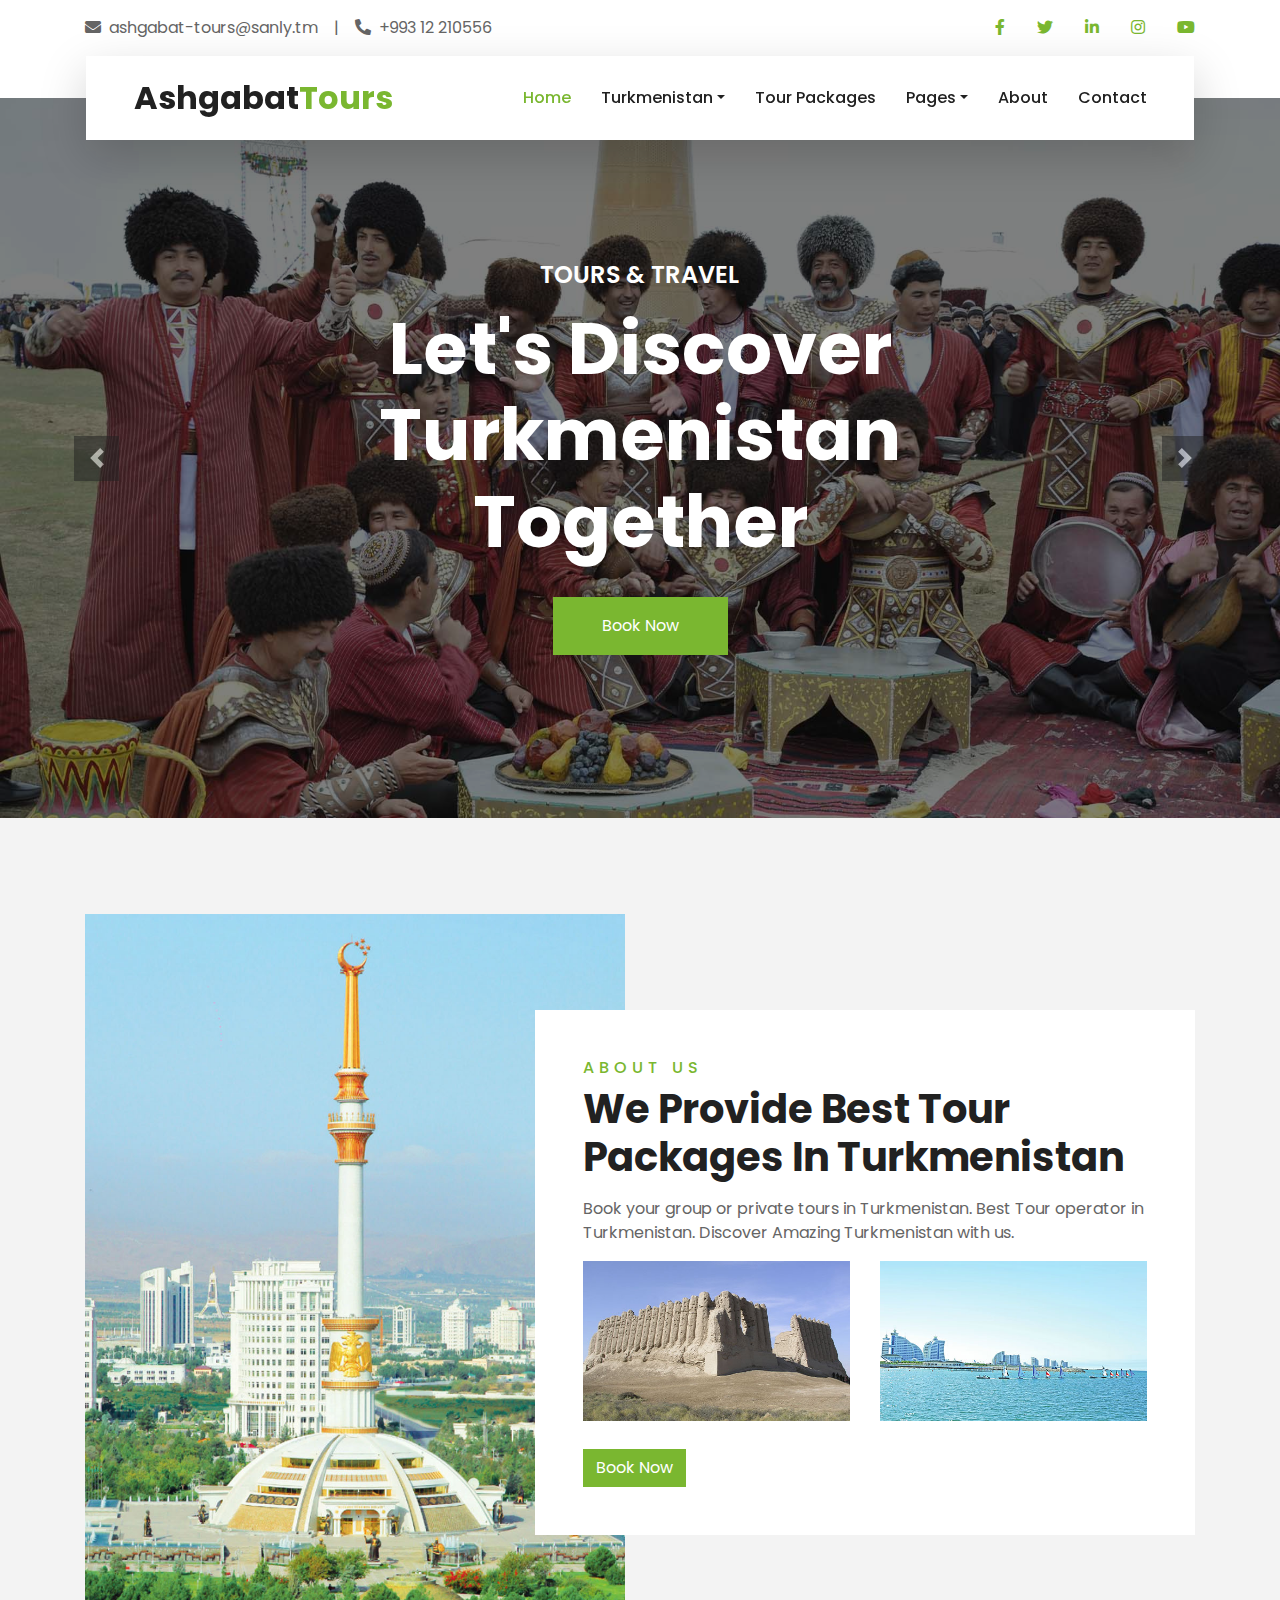
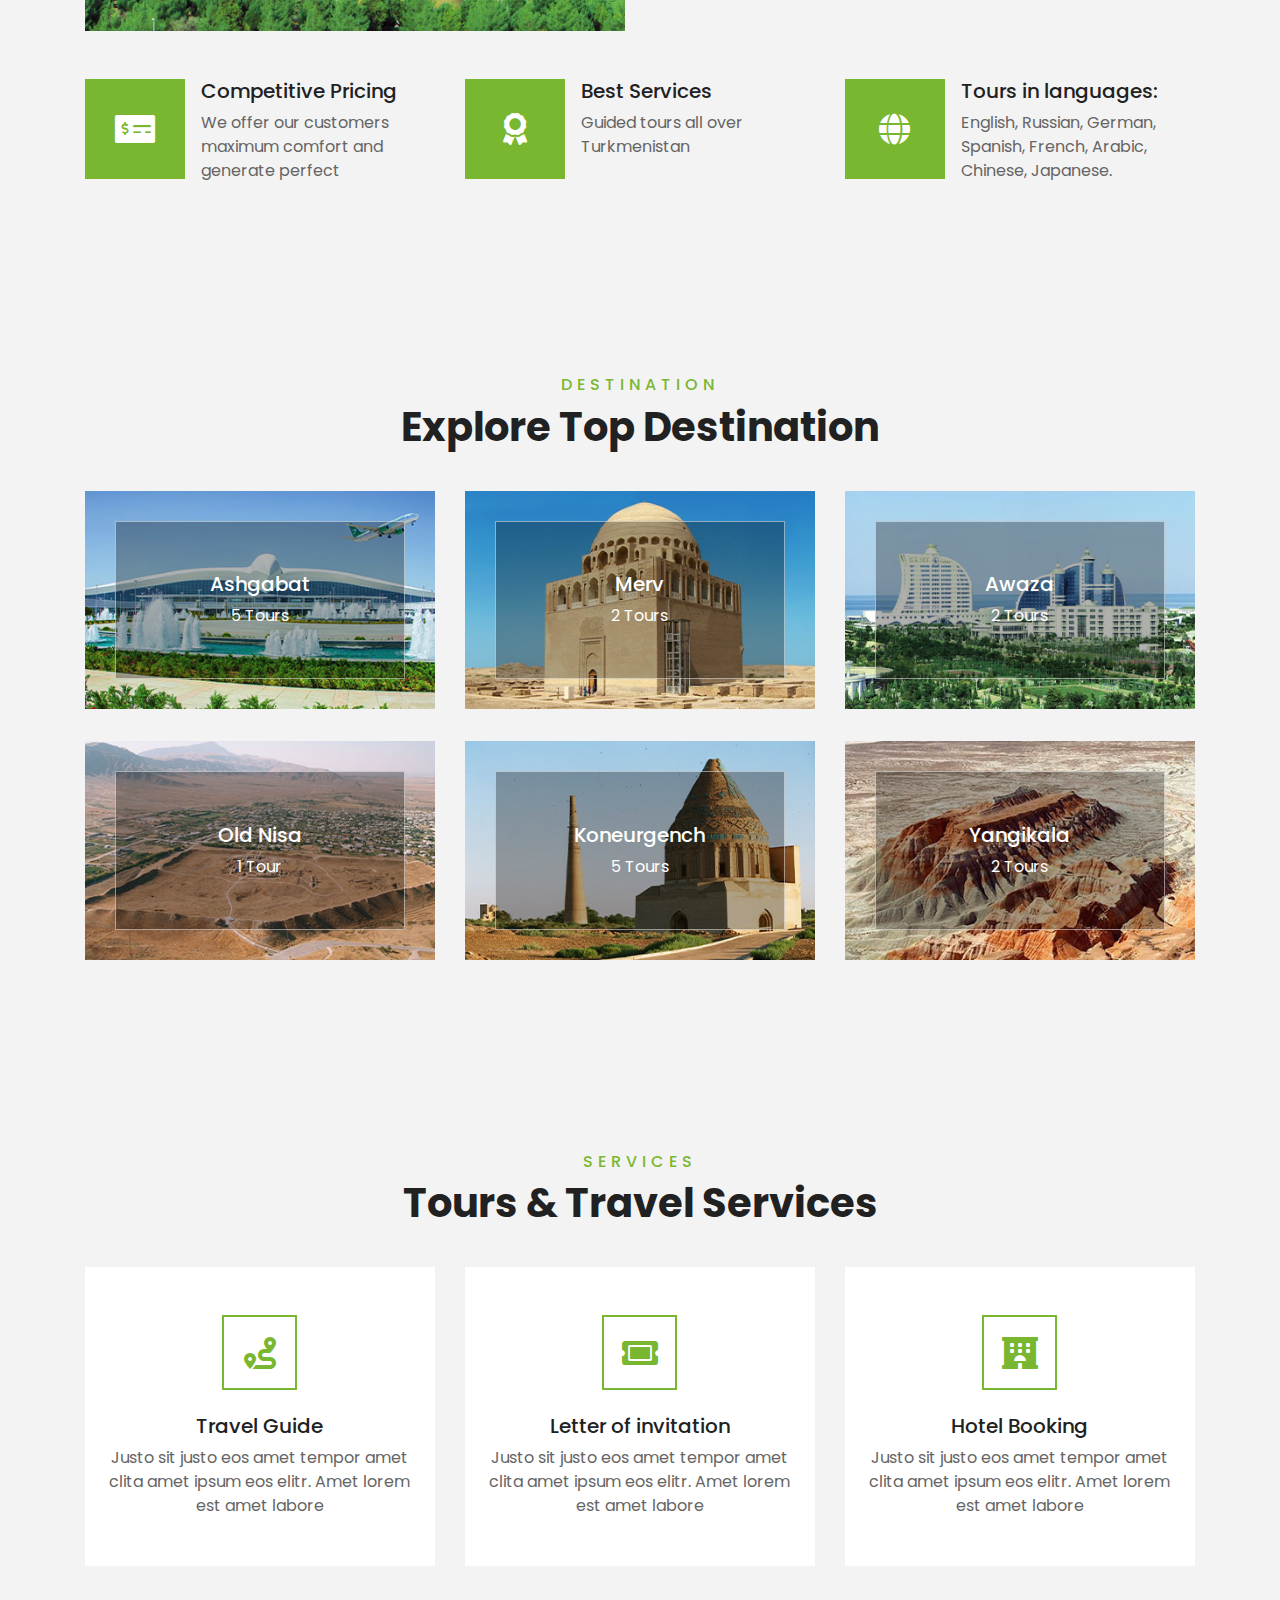
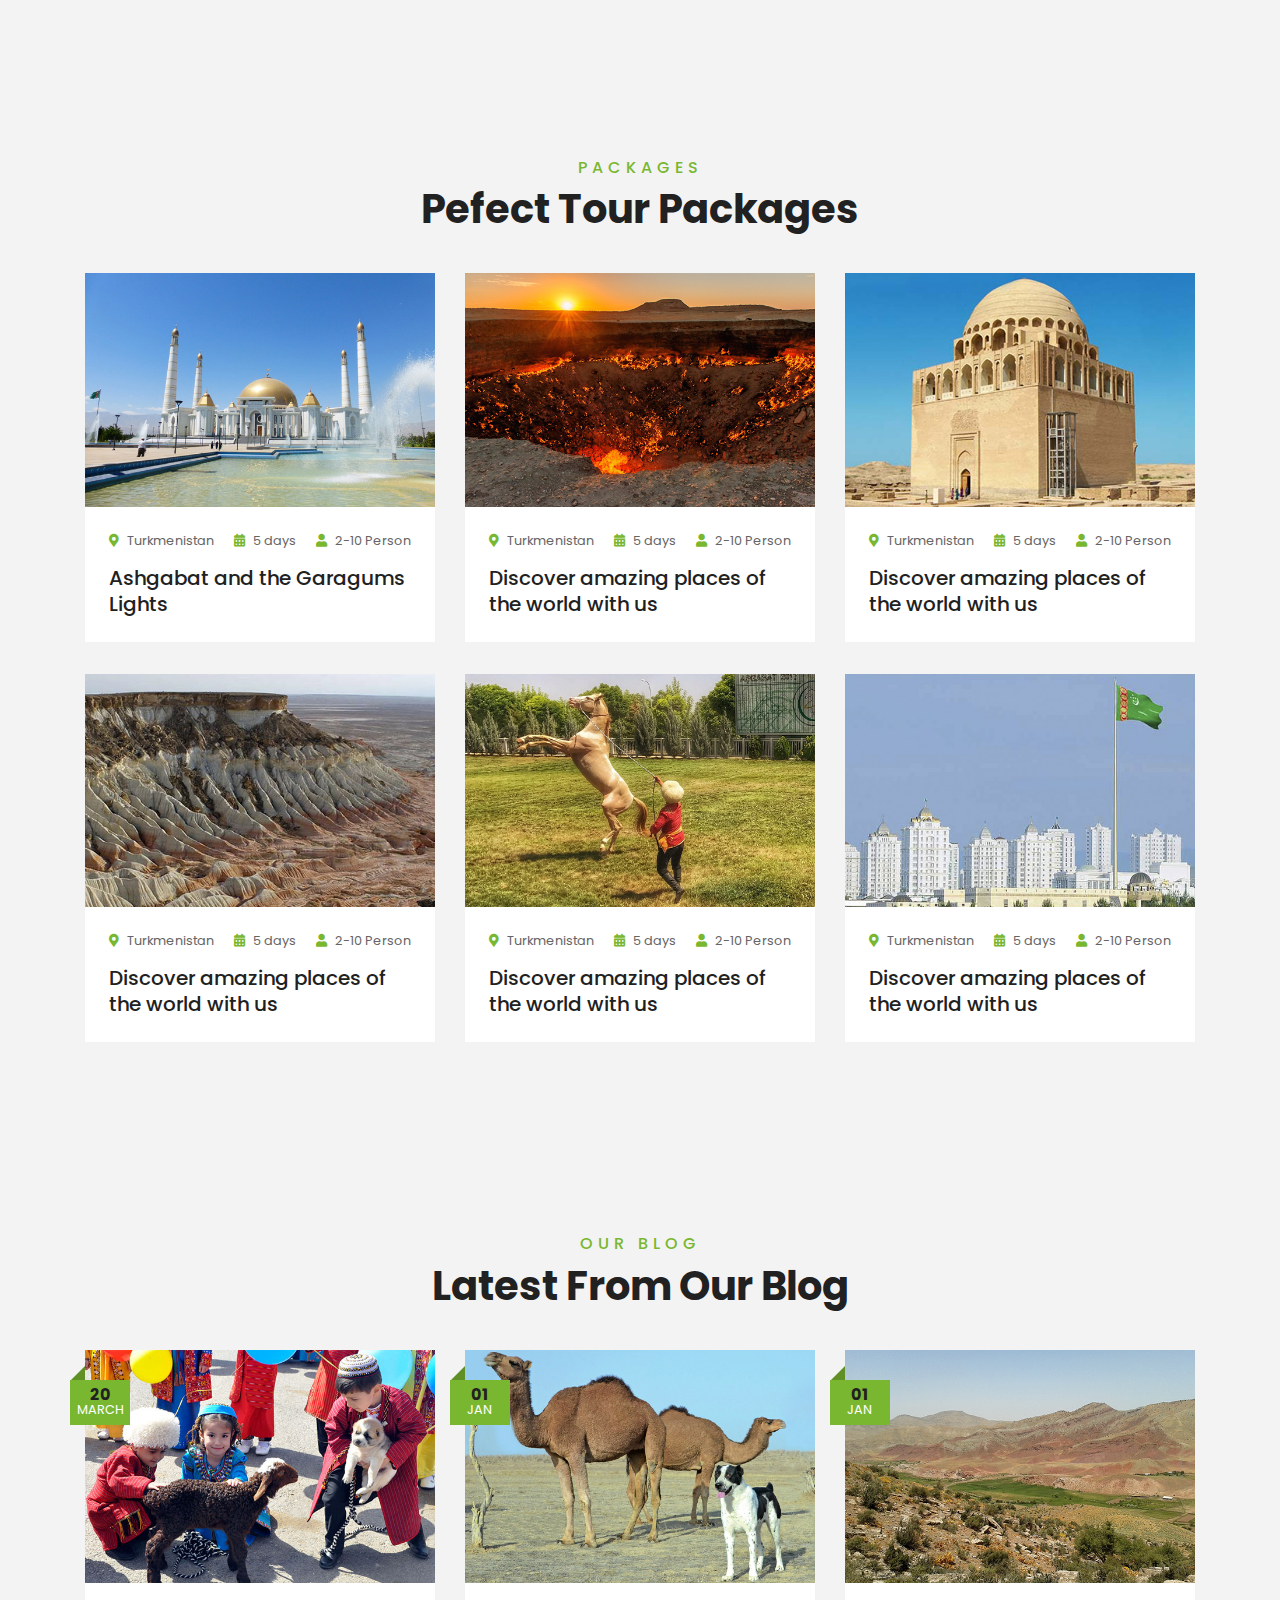
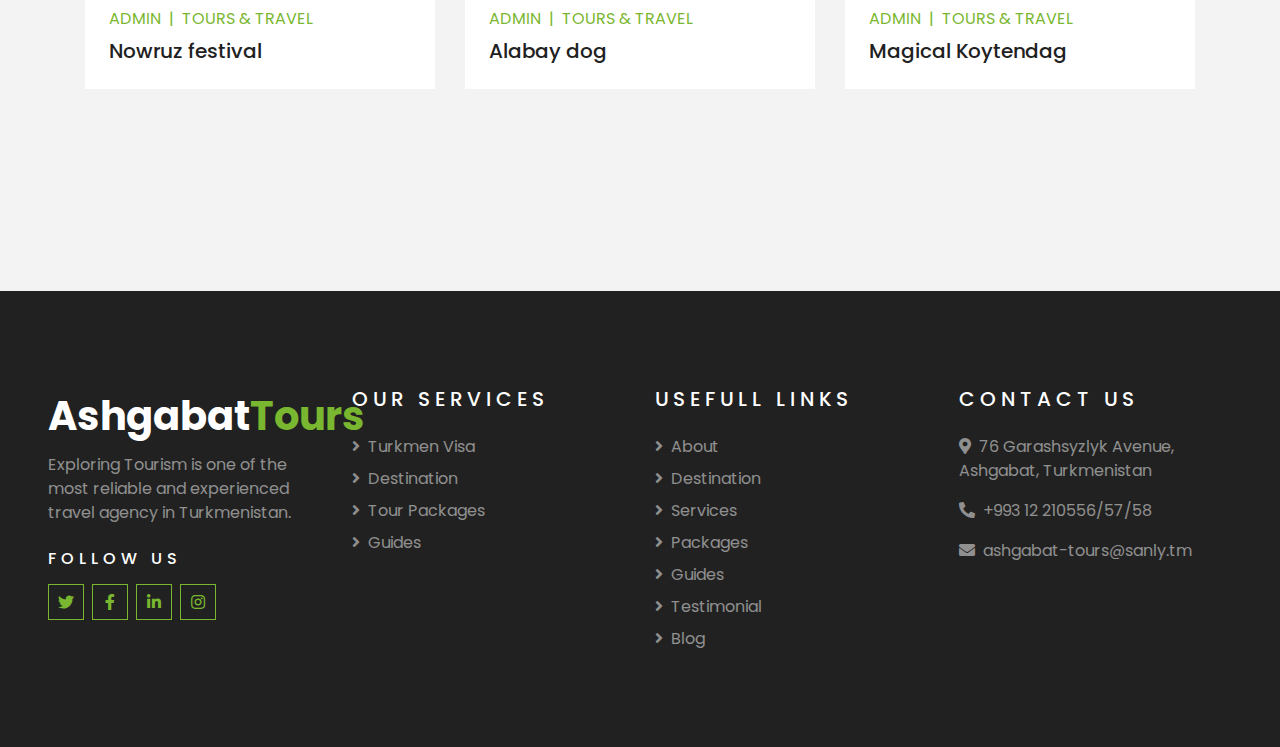
==== commit 2685d396: "about Turkmenistan, turkmen-visa added" ====
--- a/index.html
+++ b/index.html
@@ -79,14 +79,13 @@
                         <div class="nav-item dropdown">
                             <a href="#" class="nav-link dropdown-toggle" data-toggle="dropdown">Turkmenistan</a>
                             <div class="dropdown-menu border-0 rounded-0 m-0">
-                                <a href="blog.html" class="dropdown-item">About Turkmenistan</a>
-                                <a href="single.html" class="dropdown-item">Turkmen Visa</a>
+                                <a href="about-turkmenistan.html" class="dropdown-item">About Turkmenistan</a>
+                                <a href="turkmen-visa.html" class="dropdown-item">Turkmen Visa</a>
                                 <a href="destination.html" class="dropdown-item">Attractions of Turkmenistan</a>
                                 <a href="guide.html" class="dropdown-item">Travel Guides</a>
                                 <a href="testimonial.html" class="dropdown-item">Testimonial</a>
                             </div>
                         </div>
-                        <a href="about.html" class="nav-item nav-link">About</a>
                         <a href="package.html" class="nav-item nav-link">Tour Packages</a>
                         <div class="nav-item dropdown">
                             <a href="#" class="nav-link dropdown-toggle" data-toggle="dropdown">Pages</a>
@@ -98,6 +97,7 @@
                                 <a href="testimonial.html" class="dropdown-item">Testimonial</a>
                             </div>
                         </div>
+                        <a href="about.html" class="nav-item nav-link">About</a>
                         <a href="contact.html" class="nav-item nav-link">Contact</a>
                     </div>
                 </div>
@@ -242,7 +242,7 @@
                         </div>
                         <div class="d-flex flex-column">
                             <h5 class="">Competitive Pricing</h5>
-                            <p class="m-0">Magna sit magna dolor duo dolor labore rebum amet elitr est diam sea</p>
+                            <p class="m-0">We offer our customers maximum comfort and generate perfect</p>
                         </div>
                     </div>
                 </div>
@@ -253,7 +253,7 @@
                         </div>
                         <div class="d-flex flex-column">
                             <h5 class="">Best Services</h5>
-                            <p class="m-0">Magna sit magna dolor duo dolor labore rebum amet elitr est diam sea</p>
+                            <p class="m-0">Guided tours all over Turkmenistan</p>
                         </div>
                     </div>
                 </div>
@@ -263,8 +263,8 @@
                             <i class="fa fa-2x fa-globe text-white"></i>
                         </div>
                         <div class="d-flex flex-column">
-                            <h5 class="">Worldwide Coverage</h5>
-                            <p class="m-0">Magna sit magna dolor duo dolor labore rebum amet elitr est diam sea</p>
+                            <h5 class="">Tours in languages:</h5>
+                            <p class="m-0">English, Russian, German, Spanish, French, Arabic, Chinese, Japanese.</p>
                         </div>
                     </div>
                 </div>
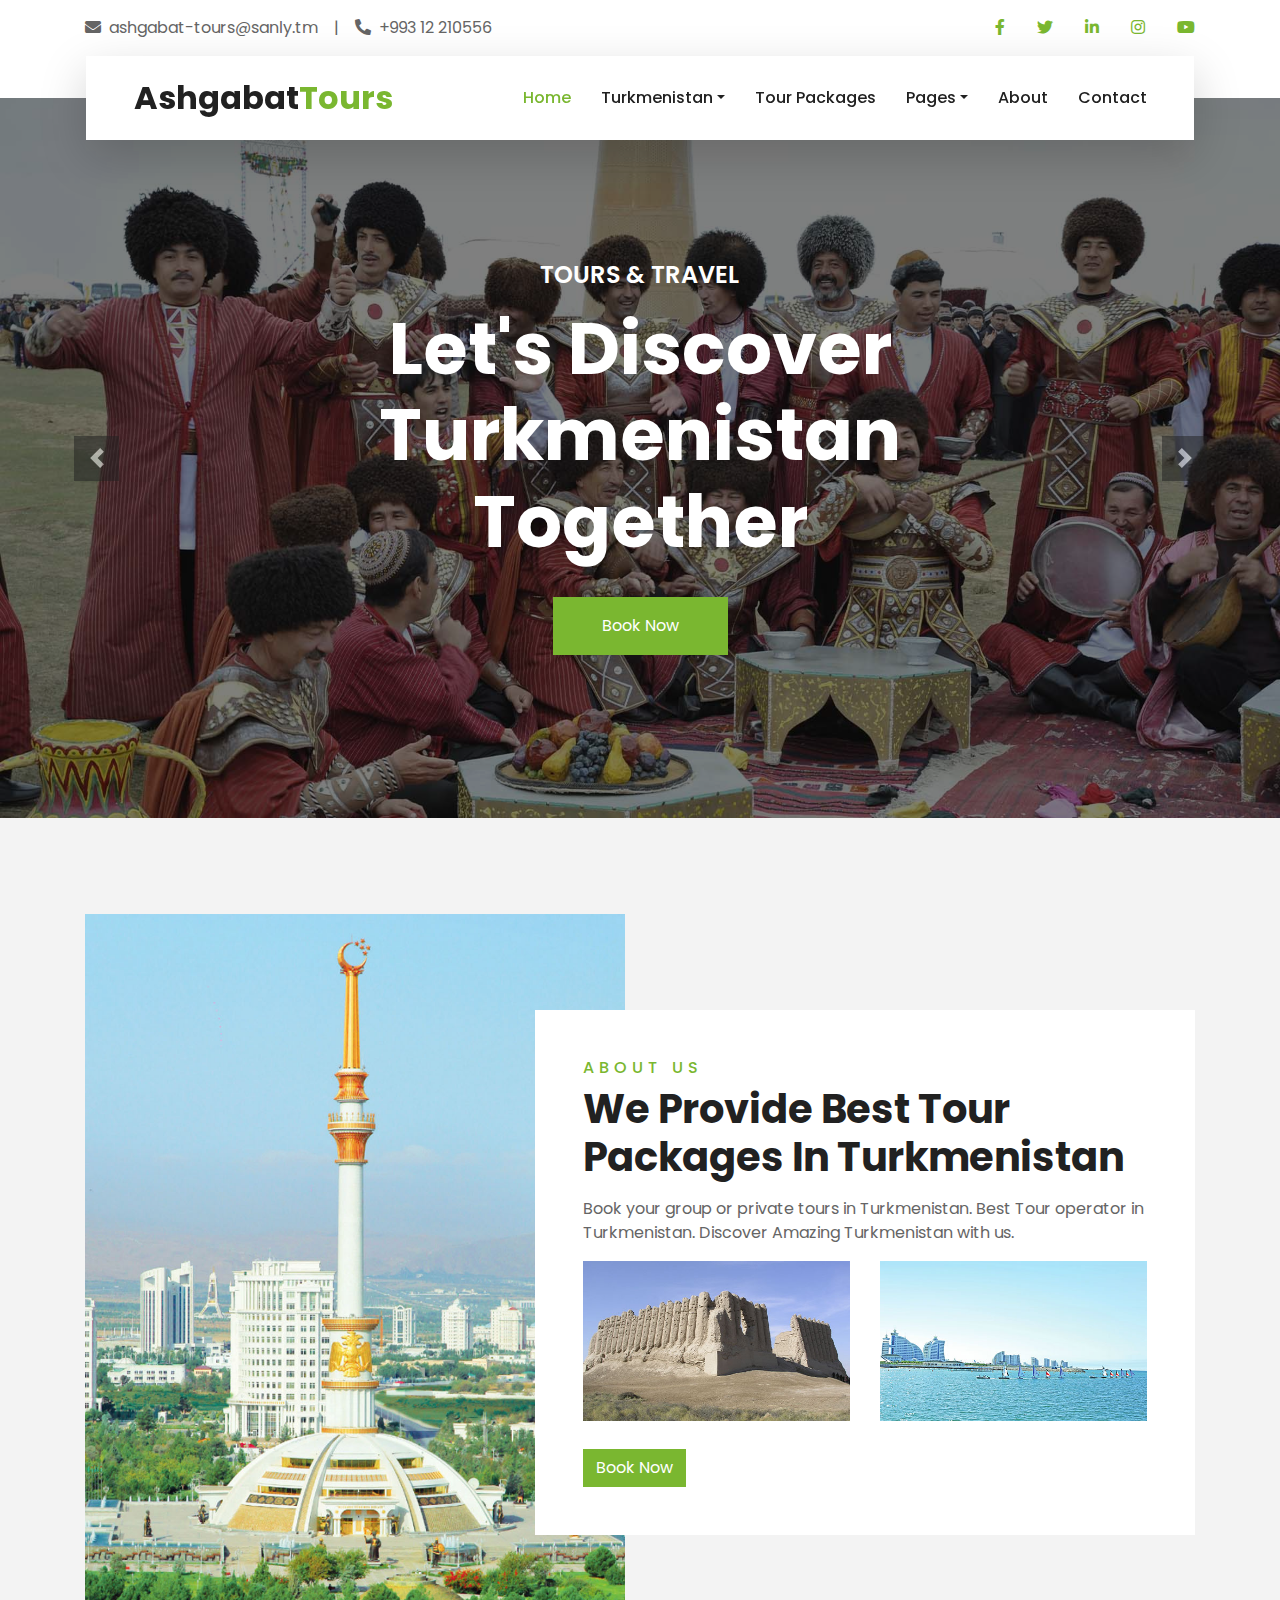
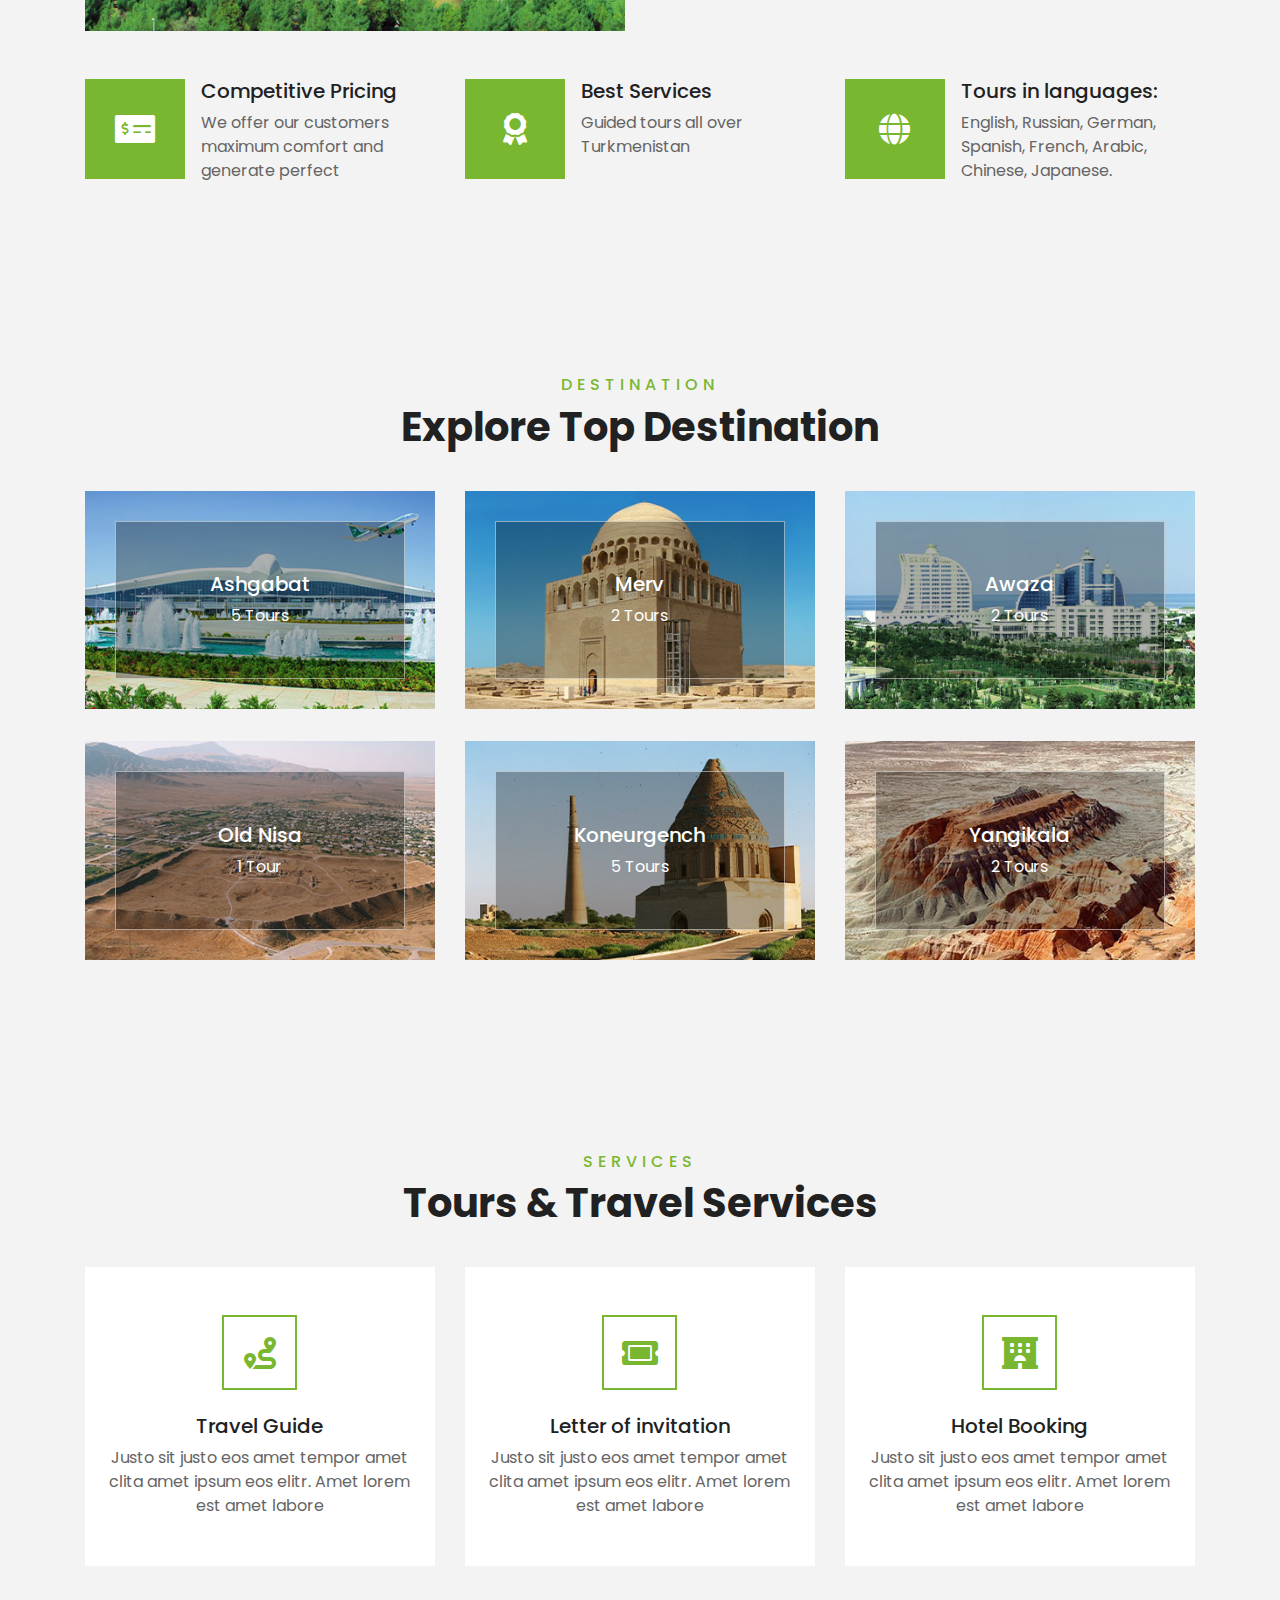
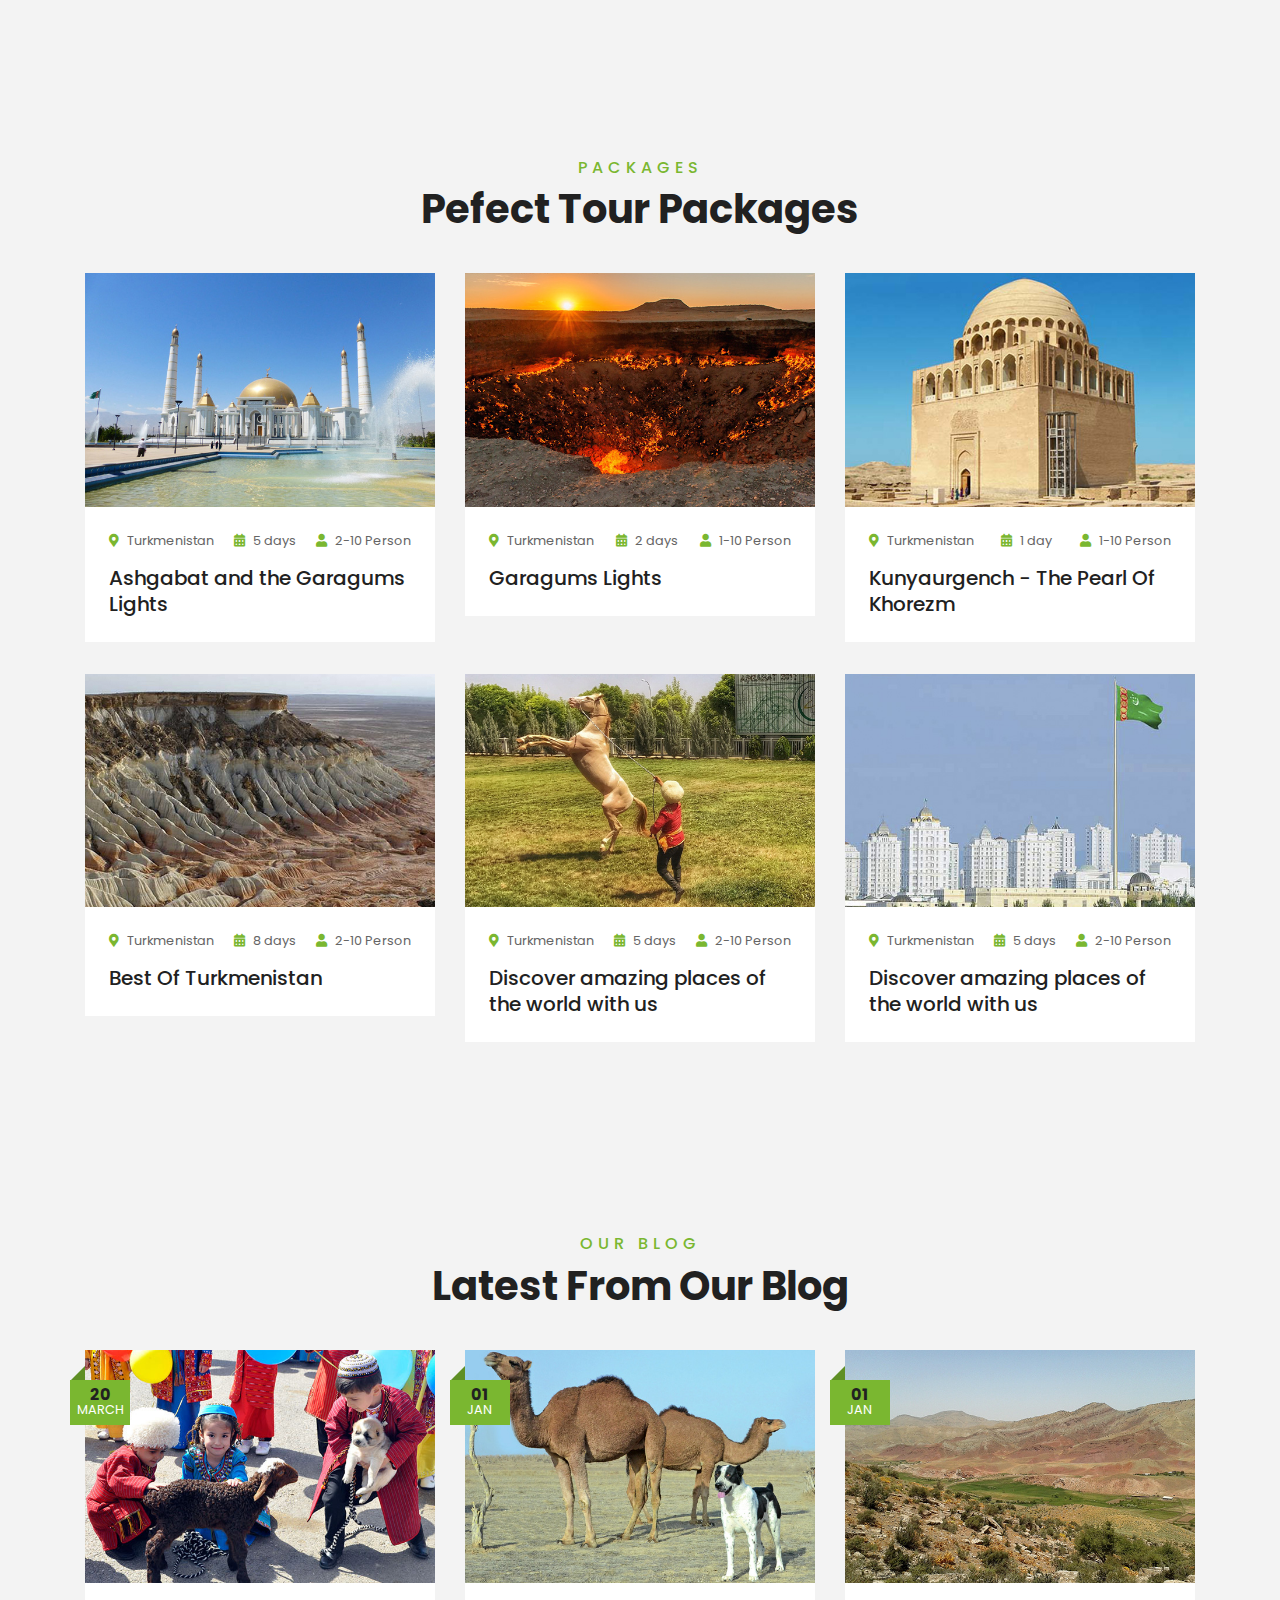
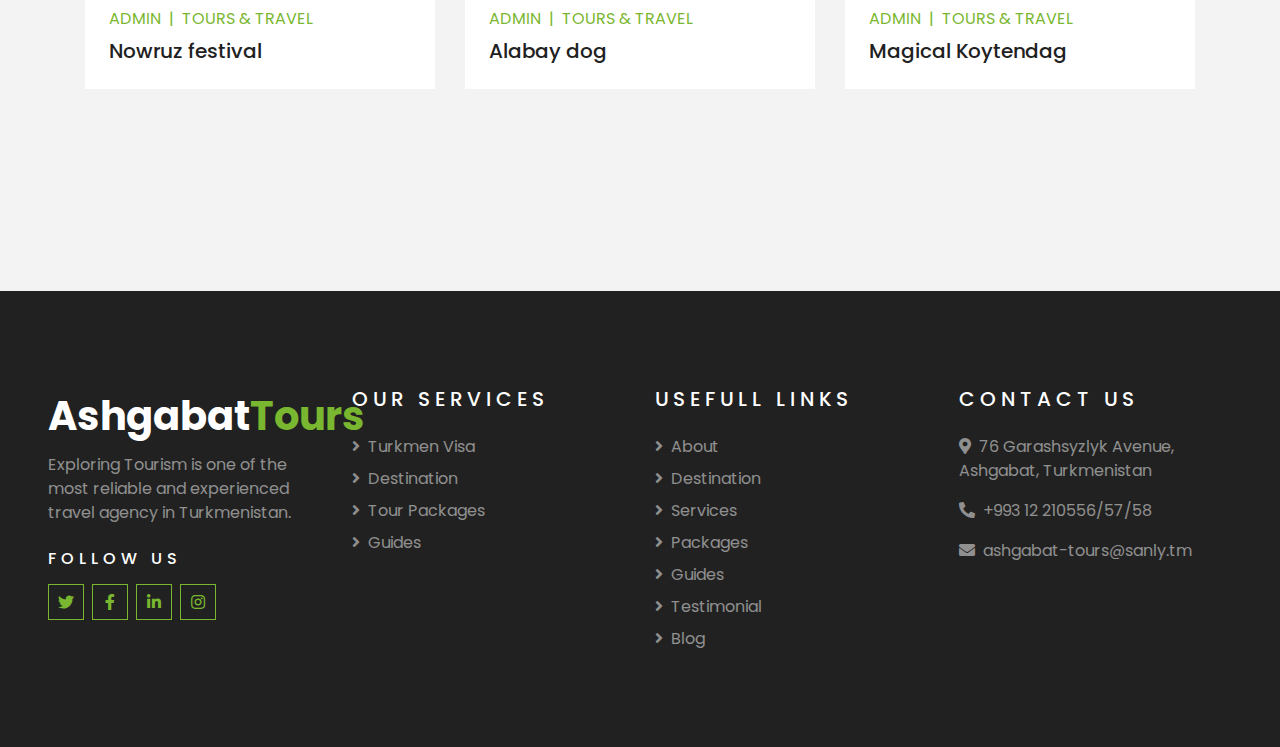
==== commit 53cd47fa: "best of turkmenistan pictures added" ====
--- a/index.html
+++ b/index.html
@@ -410,10 +410,10 @@
                         <div class="p-4">
                             <div class="d-flex justify-content-between mb-3">
                                 <small class="m-0"><i class="fa fa-map-marker-alt text-primary mr-2"></i>Turkmenistan</small>
-                                <small class="m-0"><i class="fa fa-calendar-alt text-primary mr-2"></i>5 days</small>
-                                <small class="m-0"><i class="fa fa-user text-primary mr-2"></i>2-10 Person</small>
-                            </div>
-                            <a class="h5 text-decoration-none" href="">Discover amazing places of the world with us</a>
+                                <small class="m-0"><i class="fa fa-calendar-alt text-primary mr-2"></i>2 days</small>
+                                <small class="m-0"><i class="fa fa-user text-primary mr-2"></i>1-10 Person</small>
+                            </div>
+                            <a class="h5 text-decoration-none" href="garagums-lights.html">Garagums Lights</a>
                             <!-- <div class="border-top mt-4 pt-4">
                                 <div class="d-flex justify-content-between">
                                     <h6 class="m-0"><i class="fa fa-star text-primary mr-2"></i>4.5 <small>(250)</small></h6>
@@ -429,10 +429,10 @@
                         <div class="p-4">
                             <div class="d-flex justify-content-between mb-3">
                                 <small class="m-0"><i class="fa fa-map-marker-alt text-primary mr-2"></i>Turkmenistan</small>
-                                <small class="m-0"><i class="fa fa-calendar-alt text-primary mr-2"></i>5 days</small>
-                                <small class="m-0"><i class="fa fa-user text-primary mr-2"></i>2-10 Person</small>
-                            </div>
-                            <a class="h5 text-decoration-none" href="">Discover amazing places of the world with us</a>
+                                <small class="m-0"><i class="fa fa-calendar-alt text-primary mr-2"></i>1 day</small>
+                                <small class="m-0"><i class="fa fa-user text-primary mr-2"></i>1-10 Person</small>
+                            </div>
+                            <a class="h5 text-decoration-none" href="kunyeurgench-pearl-of-khorezm.html">Kunyaurgench - The Pearl Of Khorezm</a>
                             <!-- <div class="border-top mt-4 pt-4">
                                 <div class="d-flex justify-content-between">
                                     <h6 class="m-0"><i class="fa fa-star text-primary mr-2"></i>4.5 <small>(250)</small></h6>
@@ -448,10 +448,10 @@
                         <div class="p-4">
                             <div class="d-flex justify-content-between mb-3">
                                 <small class="m-0"><i class="fa fa-map-marker-alt text-primary mr-2"></i>Turkmenistan</small>
-                                <small class="m-0"><i class="fa fa-calendar-alt text-primary mr-2"></i>5 days</small>
+                                <small class="m-0"><i class="fa fa-calendar-alt text-primary mr-2"></i>8 days</small>
                                 <small class="m-0"><i class="fa fa-user text-primary mr-2"></i>2-10 Person</small>
                             </div>
-                            <a class="h5 text-decoration-none" href="">Discover amazing places of the world with us</a>
+                            <a class="h5 text-decoration-none" href="best-of-turkmenistan.html">Best Of Turkmenistan</a>
                             <!-- <div class="border-top mt-4 pt-4">
                                 <div class="d-flex justify-content-between">
                                     <h6 class="m-0"><i class="fa fa-star text-primary mr-2"></i>4.5 <small>(250)</small></h6>
